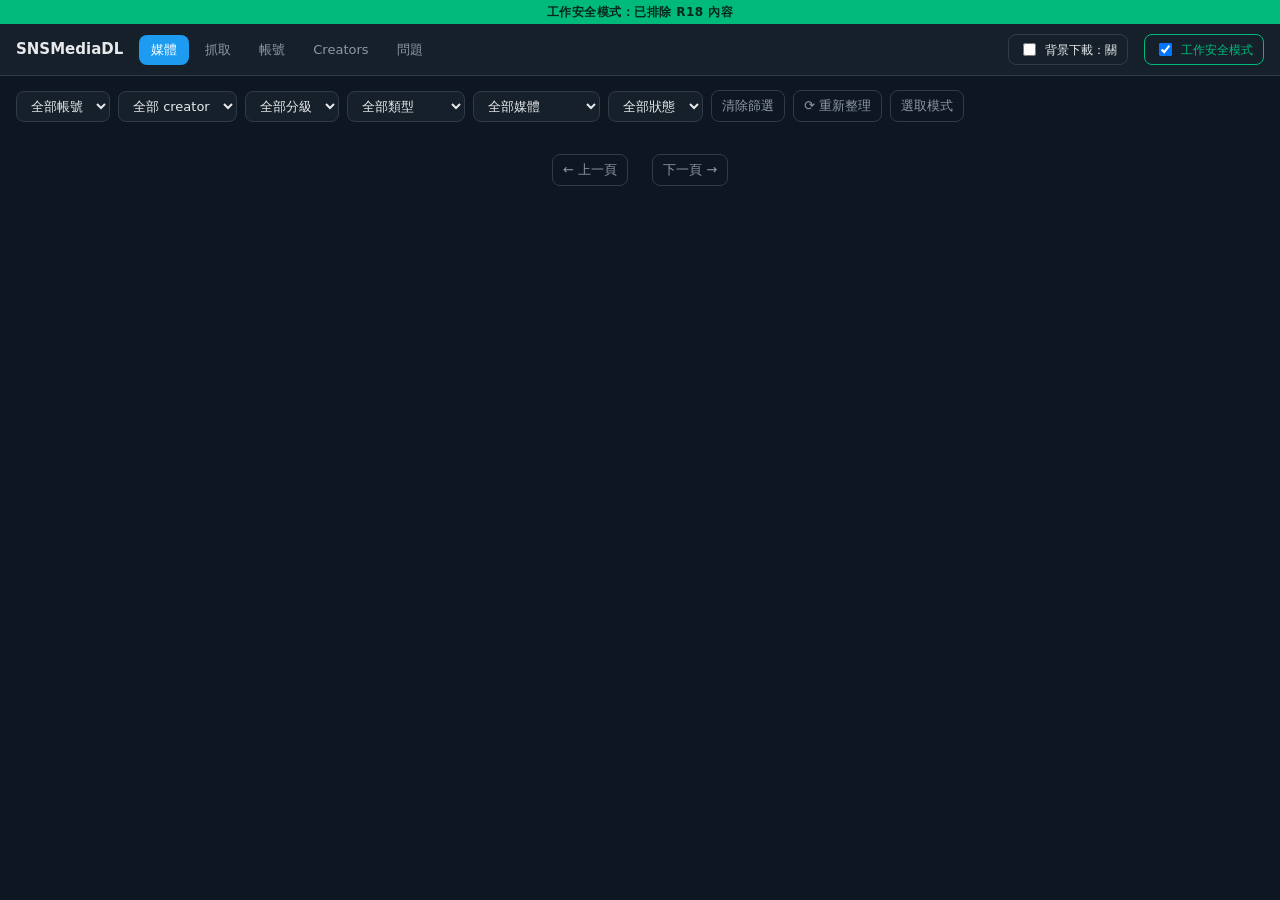
==== snsmediadl/web/index.html @ 061eca90 "initial commit: X / Misskey / Mastodon / pixiv 媒體下載工具 Chrome extension 攔截 x.com 自身的 GraphQL 回應做採集，ba" ====
<!doctype html>
<html lang="zh-Hant">
<head>
  <meta charset="utf-8">
  <meta name="viewport" content="width=device-width, initial-scale=1">
  <title>SNSMediaDL</title>
  <link rel="stylesheet" href="app.css">
</head>
<body>

<div id="safeBanner" class="safe-banner">工作安全模式：已排除 R18 內容</div>

<header>
  <div class="brand">SNSMediaDL</div>

  <nav class="tabs">
    <button class="tab active" data-view="media">媒體</button>
    <button class="tab" data-view="fetch">抓取 <span id="fetchBadge" class="badge hidden">0</span></button>
    <button class="tab" data-view="accounts">帳號</button>
    <button class="tab" data-view="creators">Creators</button>
    <button class="tab" data-view="problems">問題 <span id="errBadge" class="badge hidden">0</span></button>
  </nav>

  <div class="queue" id="queue" title="佇列狀態"></div>

  <label class="dl-toggle" id="dlToggleWrap"
         title="背景自動下載：每 5 秒自己撿 pending 的媒體來抓。&#10;extension 的「送出並下載」是明確觸發（/api/queue/run），不受這個開關影響。">
    <input type="checkbox" id="autoDownload">
    <span id="dlLabel">背景下載：關</span>
  </label>

  <label class="safe-toggle">
    <input type="checkbox" id="safeMode" checked>
    <span>工作安全模式</span>
  </label>
</header>

<!-- ── 媒體 ── -->
<section id="view-media" class="view">
  <div class="filters">
    <select id="fAccount"><option value="">全部帳號</option></select>
    <select id="fCreator"><option value="">全部 creator</option></select>
    <select id="fRating">
      <option value="">全部分級</option>
      <option value="sfw">sfw</option>
      <option value="r18">r18</option>
    </select>
    <select id="fContent">
      <option value="">全部類型</option>
      <option value="illust">illust</option>
      <option value="irl">irl</option>
      <option value="mod">mod</option>
      <option value="ai">ai</option>
      <option value="3d">3d</option>
      <option value="photograph">photograph</option>
      <option value="other">other</option>
    </select>
    <select id="fKind">
      <option value="">全部媒體</option>
      <option value="photo">photo</option>
      <option value="video">video</option>
      <option value="animated_gif">animated_gif</option>
    </select>
    <select id="fStatus">
      <option value="">全部狀態</option>
      <option value="done">done</option>
      <option value="pending">pending</option>
      <option value="failed">failed</option>
    </select>
    <button id="fReset" class="ghost">清除篩選</button>
    <button id="refresh" class="ghost" title="重新載入目前檢視（保留篩選與頁碼）">⟳ 重新整理</button>
    <button id="selectMode" class="ghost">選取模式</button>
    <span class="spacer"></span>
    <span id="mediaCount" class="muted"></span>
  </div>

  <div id="selBar" class="sel-bar hidden">
    <span id="selInfo">已選 0 個媒體</span>
    <button id="selAll" class="ghost">全選本頁</button>
    <button id="selNone" class="ghost">清除選取</button>
    <span class="spacer"></span>
    <select id="bulkRating">
      <option value="">分級…</option>
      <option value="sfw">sfw</option>
      <option value="r18">r18</option>
      <option value="__clear__">（清除）</option>
    </select>
    <select id="bulkContent">
      <option value="">類型…</option>
      <option value="illust">illust</option>
      <option value="irl">irl</option>
      <option value="mod">mod</option>
      <option value="ai">ai</option>
      <option value="3d">3d</option>
      <option value="photograph">photograph</option>
      <option value="other">other</option>
      <option value="__clear__">（清除）</option>
    </select>
    <button id="bulkApply">套用</button>
    <span id="bulkConfirm" class="confirm hidden">
      <b id="bulkConfirmText"></b>
      <button id="bulkYes">確定</button>
      <button id="bulkNo" class="ghost">取消</button>
    </span>
    <span id="bulkMsg" class="muted"></span>
  </div>

  <div id="grid" class="grid"></div>

  <div class="pager">
    <button id="prevPage" class="ghost">← 上一頁</button>
    <span id="pageInfo" class="muted"></span>
    <button id="nextPage" class="ghost">下一頁 →</button>
  </div>
</section>

<!-- ── 帳號 ── -->
<!-- ── 抓取 ── -->
<section id="view-fetch" class="view hidden">
  <div class="fetch-grid">
    <div class="fetch-box">
      <h2>貼網址批次抓</h2>
      <p class="hint">
        一行一個帳號網址（misskey.io / baraag.net / pixiv）。空白行與 <code>#</code> 開頭會略過。<br>
        其他 Fediverse 站台可用 <code>misskey|https://站台/@someone</code> 指定平台。<br>
        <b>X 不能由 backend 抓</b>（公開 API 已關），那要用 Chrome extension。
      </p>
      <textarea id="fetchUrls" rows="8" spellcheck="false"
        placeholder="https://misskey.io/@someone&#10;https://baraag.net/@artist/media&#10;https://www.pixiv.net/users/12345"></textarea>
      <div class="filters">
        <button id="parseUrls">解析</button>
        <button id="submitUrls" class="primary" disabled>送出</button>
        <span class="spacer"></span>
        <label class="chk"><input type="checkbox" id="fetchDownload" checked> 抓完就下載</label>
        <label class="chk" title="不因碰到已抓過的貼文就停。用於補抓中間漏掉的">
          <input type="checkbox" id="fetchFull"> 完整重掃
        </label>
      </div>
      <div id="parseResult" class="parse-result"></div>
    </div>

    <div class="fetch-box">
      <h2>一鍵更新</h2>
      <p class="hint">
        把資料庫裡<b>追蹤中</b>的帳號各跑一次增量 —— 只抓還沒抓過的。
        已經跟上的帳號通常只發 1 個請求。
      </p>
      <div class="filters">
        <button id="refreshAll" class="primary">一鍵更新</button>
        <label class="chk" title="pixiv 節流很慢（1.8 秒一個請求、併發 1），一個帳號可能跑很久">
          <input type="checkbox" id="includePixiv"> 包含 pixiv
        </label>
      </div>
      <div id="refreshResult" class="parse-result"></div>
    </div>
  </div>

  <h2>抓取佇列</h2>
  <div class="filters">
    <span id="fetchQueueSummary" class="muted">—</span>
    <span class="spacer"></span>
    <button id="clearFetchQueue" class="ghost">清空未開始的</button>
    <button id="clearRateLimit" class="ghost hidden">解除限速標記</button>
  </div>
  <p class="hint">佇列只在記憶體裡 —— backend 重啟就沒了。重跑的成本很低（增量），需要時再貼一次即可。</p>
  <div id="fetchQueue" class="fetch-jobs"></div>
</section>

<section id="view-accounts" class="view hidden">
  <p class="hint">設定帳號預設分級後，<b>只影響之後 ingest 的新貼文</b>，不會回溯既有貼文。要回溯請按「重標」。</p>
  <div id="accountList" class="cards"></div>
</section>

<!-- ── Creators ── -->
<section id="view-creators" class="view hidden">
  <div class="filters">
    <input id="newCreator" placeholder="新 creator 名稱">
    <button id="addCreator">建立</button>
    <span class="spacer"></span>
    <span class="muted">同一位作者的跨平台帳號與小帳都掛在同一個 creator 底下</span>
  </div>
  <div id="creatorList" class="cards"></div>
</section>

<!-- ── 問題 ── -->
<section id="view-problems" class="view hidden">
  <div class="filters">
    <button id="retryAll">重試全部失敗</button>
    <span class="spacer"></span>
    <select id="logLevel">
      <option value="">全部等級</option>
      <option value="ERROR">ERROR</option>
      <option value="WARNING">WARNING</option>
      <option value="INFO">INFO</option>
    </select>
    <button id="refreshLogs" class="ghost">重新整理日誌</button>
  </div>

  <h2>下載失敗</h2>
  <div id="errorList" class="errors"></div>

  <h2>伺服器日誌</h2>
  <pre id="logs" class="logs"></pre>
</section>

<!-- ── 詳情面板 ── -->
<aside id="detail" class="detail hidden">
  <button id="closeDetail" class="close">×</button>
  <div id="detailBody"></div>
</aside>

<script src="app.js"></script>
</body>
</html>
---- snsmediadl/web/app.css ----
:root {
  --bg: #0e1621;
  --panel: #15202b;
  --line: #2f3b47;
  --text: #e7e9ea;
  --muted: #8b98a5;
  --accent: #1d9bf0;
  --ok: #00ba7c;
  --warn: #ff7a00;
  --err: #f4212e;
}

* { box-sizing: border-box; }

body {
  margin: 0;
  background: var(--bg);
  color: var(--text);
  font: 14px/1.5 system-ui, "Noto Sans TC", sans-serif;
}

/* ── 工作安全模式色帶 ──
   不能只靠一個容易被忘記的 checkbox：誤以為在安全模式而其實不是，
   代價不對稱。開啟時整個頁面頂端都要看得見。 */
.safe-banner {
  display: none;
  background: var(--ok);
  color: #06281c;
  text-align: center;
  font-weight: 700;
  font-size: 12px;
  padding: 3px;
  letter-spacing: .04em;
}
body.safe .safe-banner { display: block; }

header {
  display: flex;
  align-items: center;
  gap: 16px;
  padding: 10px 16px;
  background: var(--panel);
  border-bottom: 1px solid var(--line);
  position: sticky;
  top: 0;
  z-index: 20;
  flex-wrap: wrap;
}

.brand { font-weight: 700; font-size: 15px; }

.tabs { display: flex; gap: 4px; }
.tab {
  background: none; border: 0; color: var(--muted);
  padding: 6px 12px; border-radius: 8px; cursor: pointer; font-size: 13px;
}
.tab:hover { background: #1c2b38; color: var(--text); }
.tab.active { background: var(--accent); color: #fff; }

.badge {
  display: inline-block; min-width: 18px; padding: 0 5px;
  border-radius: 9px; background: var(--err); color: #fff;
  font-size: 11px; font-weight: 700; text-align: center;
}
.hidden { display: none !important; }

.queue { display: flex; gap: 6px; margin-left: auto; flex-wrap: wrap; }
.pill {
  font-size: 11px; padding: 2px 8px; border-radius: 10px;
  background: #1c2b38; color: var(--muted); font-variant-numeric: tabular-nums;
}
.pill.done { color: var(--ok); }
.pill.pending { color: var(--accent); }
.pill.failed { background: var(--err); color: #fff; font-weight: 700; }

.safe-toggle, .dl-toggle {
  display: flex; align-items: center; gap: 6px;
  font-size: 12px; cursor: pointer; user-select: none;
  padding: 5px 10px; border: 1px solid var(--line); border-radius: 8px;
}
body.safe .safe-toggle { border-color: var(--ok); color: var(--ok); }

/* 背景下載會自己對外發請求 —— 開著的時候要一眼看得出來 */
.dl-toggle.on { border-color: var(--warn); color: var(--warn); }

/* ── 選取模式 ── */
.sel-bar {
  display: flex; gap: 8px; align-items: center; flex-wrap: wrap;
  background: #1c2b38; border: 1px solid var(--accent);
  border-radius: 8px; padding: 8px 12px; margin-bottom: 12px;
}
.cell .pick {
  position: absolute; top: 6px; right: 6px; width: 20px; height: 20px;
  border-radius: 4px; border: 2px solid #fff; background: rgba(0,0,0,.5);
  display: none; align-items: center; justify-content: center;
  font-size: 13px; color: #fff; font-weight: 700;
}
body.selecting .cell .pick { display: flex; }
body.selecting .cell { cursor: copy; }
.cell.picked { outline: 3px solid var(--accent); outline-offset: -3px; }
.cell.picked .pick { background: var(--accent); border-color: var(--accent); }

/* 行內確認。不用 confirm() —— 那會擋住整個分頁，而且長得很醜 */
.confirm { display: flex; gap: 6px; align-items: center; font-size: 12px; }
.confirm b { color: var(--warn); }
#bulkMsg.ok { color: var(--ok); }
#bulkMsg.err { color: var(--err); }
.card-msg { font-size: 11px; margin-left: 4px; }
.card-msg.ok { color: var(--ok); }
.card-msg.err { color: var(--err); }

.view { padding: 14px 16px 40px; }

.filters {
  display: flex; gap: 8px; align-items: center;
  flex-wrap: wrap; margin-bottom: 14px;
}
.spacer { flex: 1; }

select, input, button {
  background: var(--panel); color: var(--text);
  border: 1px solid var(--line); border-radius: 8px;
  padding: 6px 10px; font-size: 13px; font-family: inherit;
}
button { cursor: pointer; background: var(--accent); border-color: var(--accent); color: #fff; }
button:hover { filter: brightness(1.1); }
button.ghost { background: none; color: var(--muted); border-color: var(--line); }
button.ghost:hover { color: var(--text); }
/* 破壞性操作要看起來就不一樣，不要跟「重標既有」長得一模一樣 */
button.danger { color: #d9534f; border-color: #d9534f; }
button.danger:hover { background: #d9534f; color: #fff; }
button.danger { background: var(--err); border-color: var(--err); }

.muted { color: var(--muted); font-size: 12px; }
.hint {
  background: #1c2b38; border-left: 3px solid var(--accent);
  padding: 8px 12px; border-radius: 0 8px 8px 0;
  font-size: 12px; color: var(--muted); margin: 0 0 14px;
}

/* ── 媒體格線 ── */
.grid {
  display: grid;
  grid-template-columns: repeat(auto-fill, minmax(160px, 1fr));
  gap: 8px;
}
.cell {
  position: relative; aspect-ratio: 1;
  background: var(--panel); border-radius: 8px; overflow: hidden;
  cursor: pointer; border: 1px solid var(--line);
}
.cell:hover { border-color: var(--accent); }
.cell img, .cell video { width: 100%; height: 100%; object-fit: cover; display: block; }
.cell .tag {
  position: absolute; top: 4px; left: 4px;
  font-size: 10px; padding: 1px 6px; border-radius: 6px;
  background: rgba(0,0,0,.72); color: #fff;
}
.cell .tag.r18 { background: var(--err); }
.cell .kind {
  position: absolute; bottom: 4px; right: 4px;
  font-size: 10px; padding: 1px 6px; border-radius: 6px;
  background: rgba(0,0,0,.72); color: #fff;
}
.cell .missing {
  display: flex; align-items: center; justify-content: center;
  width: 100%; height: 100%; color: var(--err); font-size: 12px; text-align: center;
}
.cell.st-pending { opacity: .55; }
.cell.st-failed { border-color: var(--err); }

.pager { display: flex; gap: 12px; align-items: center; justify-content: center; margin-top: 18px; }

/* ── 卡片（帳號 / creator）── */
.cards { display: grid; grid-template-columns: repeat(auto-fill, minmax(320px, 1fr)); gap: 10px; }
.card {
  background: var(--panel); border: 1px solid var(--line);
  border-radius: 10px; padding: 12px;
}
.card h3 { margin: 0 0 4px; font-size: 14px; }
.card .row { display: flex; gap: 6px; align-items: center; flex-wrap: wrap; margin-top: 8px; }
.card select, .card input { padding: 4px 8px; font-size: 12px; }
.card button { padding: 4px 10px; font-size: 12px; }

/* ── 問題 ── */
h2 { font-size: 14px; margin: 22px 0 10px; color: var(--muted); font-weight: 600; }
.errors { display: flex; flex-direction: column; gap: 8px; }
.err-row {
  background: var(--panel); border: 1px solid var(--err);
  border-radius: 8px; padding: 10px 12px;
  display: flex; gap: 12px; align-items: center; flex-wrap: wrap;
}
.err-row .msg { color: var(--err); font-family: ui-monospace, monospace; font-size: 12px; }
.logs {
  background: #08101a; border: 1px solid var(--line); border-radius: 8px;
  padding: 12px; max-height: 380px; overflow: auto;
  font: 11px/1.6 ui-monospace, monospace; color: var(--muted);
  white-space: pre-wrap; word-break: break-all; margin: 0;
}
.logs .ERROR { color: var(--err); }
.logs .WARNING { color: var(--warn); }

/* ── 詳情面板 ── */
.detail {
  position: fixed; top: 0; right: 0; bottom: 0; width: min(440px, 94vw);
  background: var(--panel); border-left: 1px solid var(--line);
  padding: 44px 16px 20px; overflow-y: auto; z-index: 30;
  box-shadow: -8px 0 24px rgba(0,0,0,.4);
}
.detail .close {
  position: absolute; top: 8px; right: 10px;
  background: none; border: 0; color: var(--muted); font-size: 22px; padding: 4px 10px;
}
.detail img, .detail video { width: 100%; border-radius: 8px; background: #000; }
.detail dl { display: grid; grid-template-columns: 92px 1fr; gap: 4px 10px; margin: 14px 0; font-size: 12px; }
.detail dt { color: var(--muted); }
.detail dd { margin: 0; word-break: break-all; }
.detail a { color: var(--accent); }
.src-note { font-size: 11px; color: var(--muted); margin-top: 4px; }
.detail .row { display: flex; gap: 6px; align-items: center; }
.saved { font-size: 11px; color: var(--muted); min-width: 84px; }
.saved.ok { color: var(--ok); }
.saved.err { color: var(--err); }

/* ── 批次抓取 ── */
.fetch-grid {
  display: grid; grid-template-columns: 2fr 1fr; gap: 16px; margin-bottom: 20px;
}
@media (max-width: 900px) { .fetch-grid { grid-template-columns: 1fr; } }

.fetch-box {
  background: var(--panel); border: 1px solid var(--line);
  border-radius: 10px; padding: 14px;
}
.fetch-box h2 { margin: 0 0 8px; font-size: 15px; }
.fetch-box textarea {
  width: 100%; background: var(--bg); color: var(--text);
  border: 1px solid var(--line); border-radius: 8px; padding: 8px 10px;
  font: 13px/1.6 ui-monospace, "Cascadia Code", monospace; resize: vertical;
}
.fetch-box code {
  background: var(--bg); padding: 1px 4px; border-radius: 4px;
  font-family: ui-monospace, monospace;
}

label.chk {
  display: inline-flex; align-items: center; gap: 5px;
  font-size: 12px; color: var(--muted); cursor: pointer;
}
label.chk input { width: auto; }

button.primary:disabled { opacity: .4; cursor: default; filter: none; }

.parse-result { margin-top: 10px; }
.good { color: var(--ok); font-size: 12px; }
.bad { color: var(--err); font-size: 12px; }

.parse-table { width: 100%; border-collapse: collapse; margin-top: 6px; font-size: 12px; }
.parse-table td { padding: 4px 6px; border-top: 1px solid var(--line); vertical-align: top; }
.parse-table td:first-child {
  font-family: ui-monospace, monospace; color: var(--muted);
  max-width: 320px; overflow-wrap: anywhere;
}
.parse-table tr.bad td { color: var(--err); }
.parse-table tr.muted td { color: var(--muted); }

.fetch-jobs { display: flex; flex-direction: column; gap: 4px; }
.job {
  display: flex; gap: 12px; align-items: baseline;
  padding: 6px 10px; border-radius: 8px; background: var(--panel);
  border-left: 3px solid var(--line); font-size: 13px;
}
.job b { min-width: 220px; }
.job span { font-size: 12px; color: var(--muted); }
.job.done { border-left-color: var(--ok); }
.job.failed { border-left-color: var(--err); }
.job.skipped { border-left-color: var(--warn); }
/* 正在跑的那一筆要一眼看得出來 —— 序列佇列一次只會有一筆 */
.job.running { border-left-color: var(--accent); background: #1c2b38; }
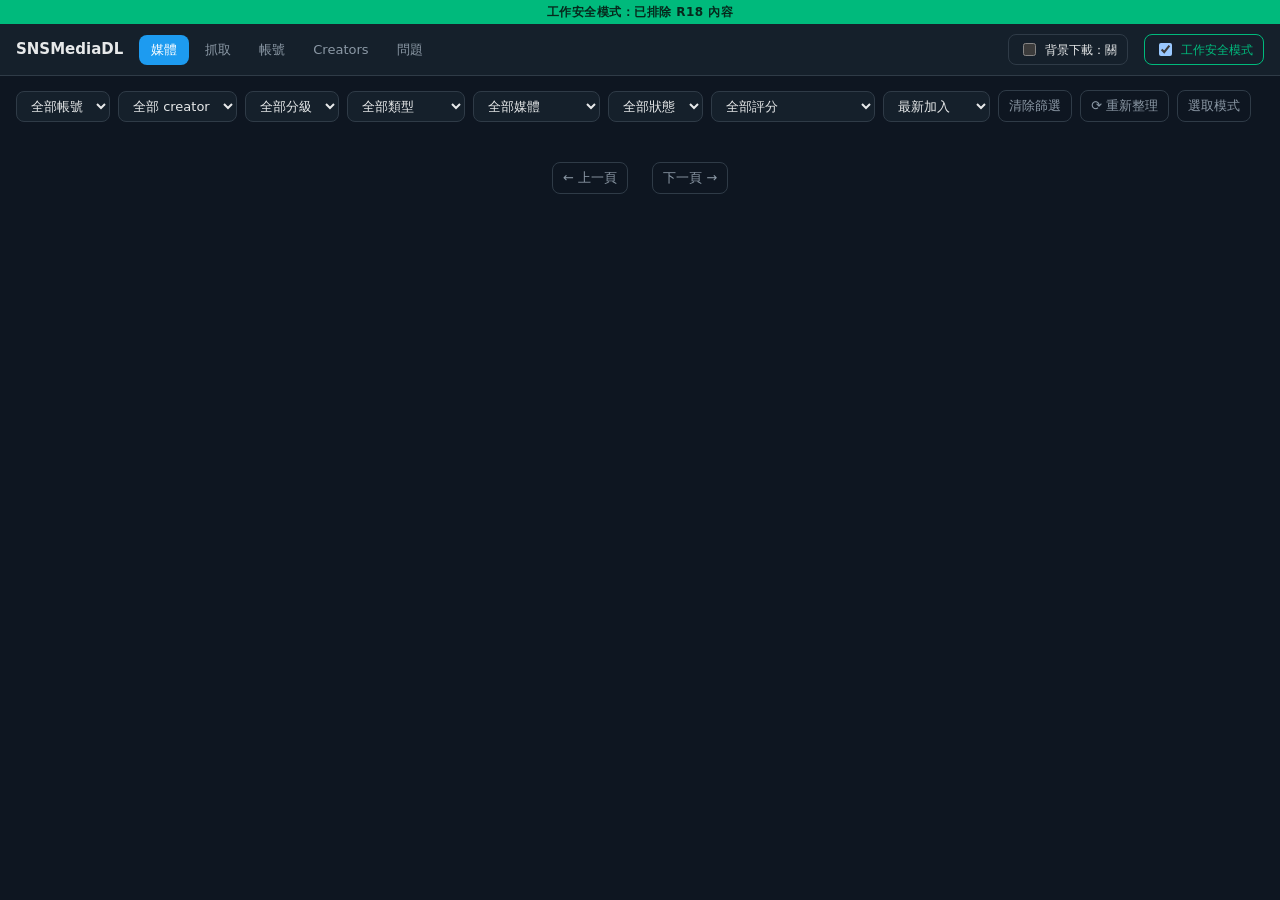
==== commit 5a847428: "feat: 五星評分與我的最愛，帳號可搜尋與排序 媒體與帳號都能打 1–5 星，帳號可標記我的最愛。帳號頁加搜尋框與九種排序。  - media.stars / accounts.stars：NULL" ====
--- a/snsmediadl/web/index.html
+++ b/snsmediadl/web/index.html
@@ -3,6 +3,18 @@
 <head>
   <meta charset="utf-8">
   <meta name="viewport" content="width=device-width, initial-scale=1">
+  <!-- 本頁的配色**本來就是深色**，不需要任何人再幫忙轉換一次。
+
+       darkreader-lock 是 Dark Reader 擴充功能的正式退出宣告。沒有它的話，
+       Dark Reader 會在已經是深色的頁面上再跑一輪反轉，實測結果是整份色票
+       被壓成兩色：--accent (#1d9bf0)、body 背景 (#0e1621)、卡片背景
+       (#15202b) 全部變成同一個 rgb(35,35,34)，金色星星、粉紅愛心、藍色
+       強調則全部變成同一種白灰 —— 也就是說任何「用顏色區分狀態」的設計
+       都會失效。
+
+       color-scheme 則是給瀏覽器本身看的，讓捲軸與原生表單控制項跟著深色。 -->
+  <meta name="darkreader-lock">
+  <meta name="color-scheme" content="dark">
   <title>SNSMediaDL</title>
   <link rel="stylesheet" href="app.css">
 </head>
@@ -66,6 +78,19 @@
       <option value="done">done</option>
       <option value="pending">pending</option>
       <option value="failed">failed</option>
+    </select>
+    <select id="fMinStars" title="五星評分，與 sfw/r18 分級無關">
+      <option value="">全部評分</option>
+      <option value="5">★★★★★</option>
+      <option value="4">★★★★ 以上</option>
+      <option value="3">★★★ 以上</option>
+      <option value="2">★★ 以上</option>
+      <option value="1">★ 以上（= 已評分）</option>
+    </select>
+    <select id="fSort" title="排序">
+      <option value="newest">最新加入</option>
+      <option value="oldest">最早加入</option>
+      <option value="stars">評分高到低</option>
     </select>
     <button id="fReset" class="ghost">清除篩選</button>
     <button id="refresh" class="ghost" title="重新載入目前檢視（保留篩選與頁碼）">⟳ 重新整理</button>
@@ -95,6 +120,15 @@
       <option value="photograph">photograph</option>
       <option value="other">other</option>
       <option value="__clear__">（清除）</option>
+    </select>
+    <select id="bulkStars" title="五星評分掛在媒體上，選幾個就改幾個（不像分級會影響整則貼文）">
+      <option value="">評分…</option>
+      <option value="5">★★★★★</option>
+      <option value="4">★★★★</option>
+      <option value="3">★★★</option>
+      <option value="2">★★</option>
+      <option value="1">★</option>
+      <option value="__clear__">（清除評分）</option>
     </select>
     <button id="bulkApply">套用</button>
     <span id="bulkConfirm" class="confirm hidden">
@@ -167,7 +201,36 @@
 </section>
 
 <section id="view-accounts" class="view hidden">
-  <p class="hint">設定帳號預設分級後，<b>只影響之後 ingest 的新貼文</b>，不會回溯既有貼文。要回溯請按「重標」。</p>
+  <div class="filters">
+    <input id="aSearch" type="search" placeholder="搜尋帳號名稱或 ID…" spellcheck="false">
+    <select id="aSort" title="排序方式">
+      <option value="favorite">我的最愛 → 評分</option>
+      <option value="stars">評分高到低</option>
+      <option value="name">名稱</option>
+      <option value="last_post">最後發文</option>
+      <option value="last_ingest">最後採集</option>
+      <option value="media">媒體數</option>
+      <option value="posts">貼文數</option>
+      <option value="created">建檔時間</option>
+      <option value="id">加入順序</option>
+    </select>
+    <label class="chk"><input type="checkbox" id="aFavOnly"> 只看 ♥</label>
+    <select id="aMinStars">
+      <option value="">全部評分</option>
+      <option value="5">★★★★★</option>
+      <option value="4">★★★★ 以上</option>
+      <option value="3">★★★ 以上</option>
+      <option value="2">★★ 以上</option>
+      <option value="1">★ 以上（= 已評分）</option>
+    </select>
+    <span class="spacer"></span>
+    <span id="accountCount" class="muted"></span>
+  </div>
+  <p class="hint">
+    ♥ 與 ★ 點了<b>立即生效</b>，不用按存檔。<br>
+    設定帳號預設分級後，<b>只影響之後 ingest 的新貼文</b>，不會回溯既有貼文。要回溯請按「重標」。<br>
+    「最後發文」是作者最新一則貼文的時間，「最後採集」是我最近一次抓到東西的時間 —— 兩者常常不同。
+  </p>
   <div id="accountList" class="cards"></div>
 </section>
 
--- a/snsmediadl/web/app.css
+++ b/snsmediadl/web/app.css
@@ -8,6 +8,10 @@
   --ok: #00ba7c;
   --warn: #ff7a00;
   --err: #f4212e;
+  --star: #f7b500;        /* 已評分 */
+  --star-off: #6b7783;    /* 未評分。要看得見 —— 它是按鈕，不是裝飾 */
+  --star-dim: #b8891a;    /* hover 預覽 */
+  --fav: #f91880;
 }
 
 * { box-sizing: border-box; }
@@ -169,7 +173,48 @@
 .cell.st-pending { opacity: .55; }
 .cell.st-failed { border-color: var(--err); }
 
+/* 只在有評分時才會出現在 DOM 裡。放右上角，避開左上的分級 tag
+   與右下的 kind 標籤。 */
+.cell .star-badge {
+  position: absolute; top: 4px; right: 4px;
+  font-size: 10px; padding: 1px 5px; border-radius: 6px;
+  background: rgba(0,0,0,.72); color: var(--star);
+  letter-spacing: -1px;
+}
+
 .pager { display: flex; gap: 12px; align-items: center; justify-content: center; margin-top: 18px; }
+
+/* ── 五星評分與我的最愛 ──
+   ⚠️ 這是「評分」（stars），與 sfw/r18 分級（rating）是兩件事。 */
+.stars { display: inline-flex; gap: 1px; white-space: nowrap; }
+.stars .star {
+  background: none; border: 0; padding: 0 1px; margin: 0;
+  font-size: 18px; line-height: 1;
+  /* ⚠️ 未點亮**不能**設成接近背景色。第一版用了 --line（#2f3b47）對上
+     卡片的 #15202b，結果是：新資料庫裡每個帳號都未評分 = 整排星星隱形,
+     使用者根本找不到可以評分的地方。看不見的控制項等於不存在。 */
+  color: var(--star-off);
+  cursor: pointer;
+}
+.stars .star:hover { color: var(--star-dim); }
+.stars .star.on { color: var(--star); }
+/* 滑過時預覽「點下去會變幾星」：先讓整排變暗金色，再把游標右邊的
+   後續兄弟節點壓回去 —— 剩下亮著的就是游標那顆與它左邊的。純 CSS，
+   不必為了 hover 效果寫 JS。 */
+.stars:hover .star { color: var(--star-dim); }
+.stars .star:hover ~ .star { color: var(--star-off); }
+
+.fav {
+  background: none; border: 0; padding: 0 2px; margin: 0;
+  font-size: 19px; line-height: 1; color: var(--muted); cursor: pointer;
+}
+.fav:hover { color: var(--fav); }
+.fav.on { color: var(--fav); }
+
+.card-head { display: flex; align-items: center; gap: 6px; }
+.card-head h3 { margin: 0; flex: 1; min-width: 0; overflow: hidden; text-overflow: ellipsis; }
+.muted.small { font-size: 11px; margin-top: 3px; }
+#aSearch { min-width: 200px; }
 
 /* ── 卡片（帳號 / creator）── */
 .cards { display: grid; grid-template-columns: repeat(auto-fill, minmax(320px, 1fr)); gap: 10px; }
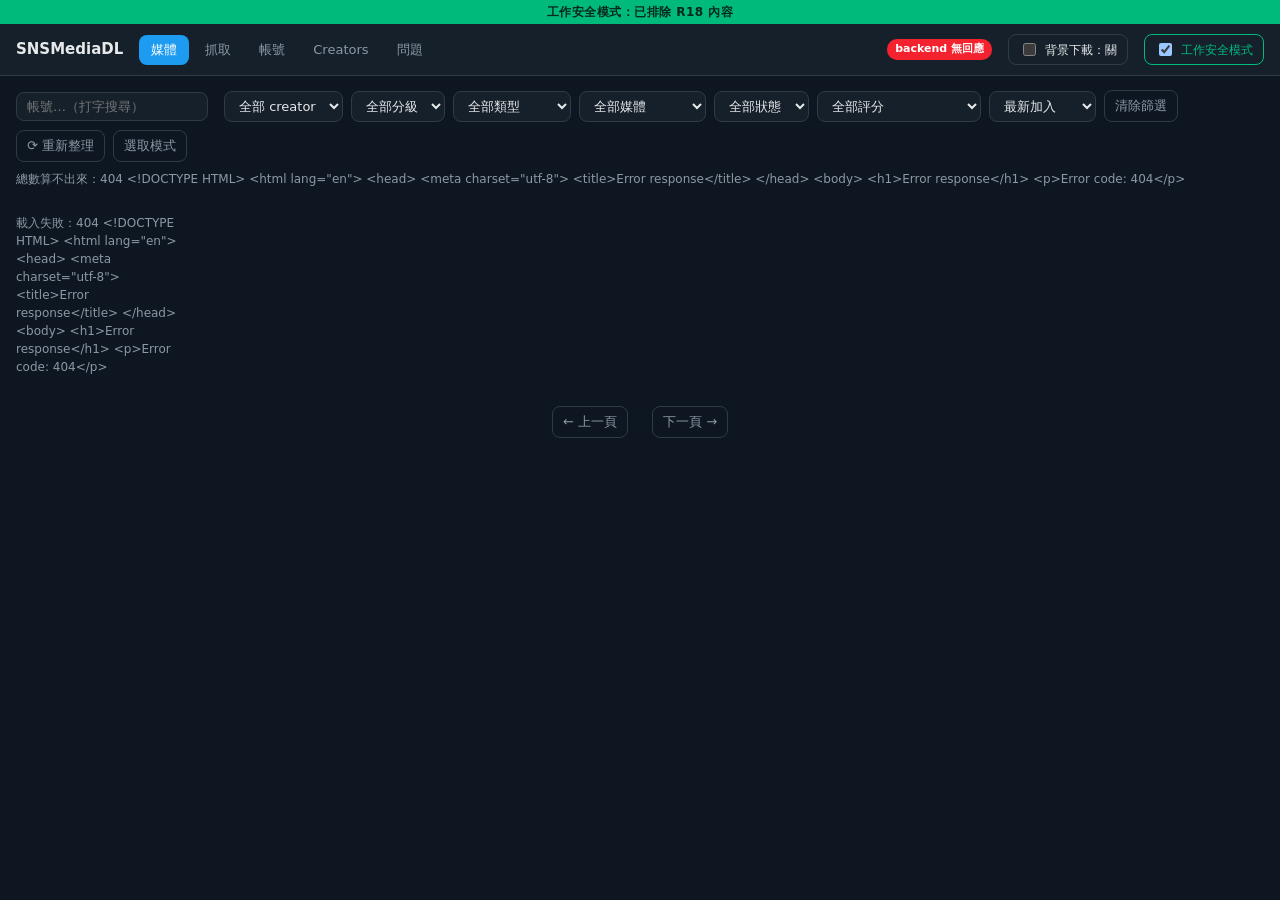
==== commit 9957550b: "feat: GUI 效能重寫、擷取追蹤、縮圖快取 這一輪公開三件事。  **擷取追蹤。** accounts 記下最後一次擷取的時間、結果與新增筆數。 記的是**嘗試**不是成功 —— 記成功時間的話" ====
--- a/snsmediadl/web/index.html
+++ b/snsmediadl/web/index.html
@@ -50,7 +50,12 @@
 <!-- ── 媒體 ── -->
 <section id="view-media" class="view">
   <div class="filters">
-    <select id="fAccount"><option value="">全部帳號</option></select>
+    <!-- 可搜尋而不是 4,653 個 <option>：那種下拉沒有搜尋，只能滾，等於找不到。
+         用原生 datalist —— 鍵盤操作與無障礙由瀏覽器處理，自製只會更差。 -->
+    <input id="fAccountInput" list="fAccountList" type="search"
+           placeholder="帳號…（打字搜尋）" spellcheck="false" autocomplete="off">
+    <datalist id="fAccountList"></datalist>
+    <span id="fAccountHint" class="muted err"></span>
     <select id="fCreator"><option value="">全部 creator</option></select>
     <select id="fRating">
       <option value="">全部分級</option>
@@ -98,6 +103,11 @@
     <span class="spacer"></span>
     <span id="mediaCount" class="muted"></span>
   </div>
+
+  <!-- 從帳號／creator 跳過來時顯示。光把下拉的值改掉不算數 ——
+       畫面整個換掉之後，使用者要一眼看出「現在只看得到這一個帳號」，
+       否則會以為媒體庫變小了。 -->
+  <div id="jumpChip" class="jump-chip hidden"></div>
 
   <div id="selBar" class="sel-bar hidden">
     <span id="selInfo">已選 0 個媒體</span>
@@ -209,12 +219,24 @@
       <option value="name">名稱</option>
       <option value="last_post">最後發文</option>
       <option value="last_ingest">最後採集</option>
+      <option value="last_fetch">最久沒檢查</option>
       <option value="media">媒體數</option>
       <option value="posts">貼文數</option>
       <option value="created">建檔時間</option>
       <option value="id">加入順序</option>
     </select>
     <label class="chk"><input type="checkbox" id="aFavOnly"> 只看 ♥</label>
+    <select id="aFetchStatus" title="最後一次擷取的結果">
+      <option value="">全部擷取狀態</option>
+      <option value="__bad__">只看抓取有問題的</option>
+      <option value="ok">ok（有新的）</option>
+      <option value="no_new">no_new（沒有新的）</option>
+      <option value="not_found">not_found（可能改名）</option>
+      <option value="rate_limited">rate_limited（被限速）</option>
+      <option value="auth_required">auth_required（憑證）</option>
+      <option value="failed">failed</option>
+      <option value="skipped">skipped</option>
+    </select>
     <select id="aMinStars">
       <option value="">全部評分</option>
       <option value="5">★★★★★</option>
@@ -223,15 +245,40 @@
       <option value="2">★★ 以上</option>
       <option value="1">★ 以上（= 已評分）</option>
     </select>
+    <!-- 「（未設定）」放在值清單的最前面：正式庫 4,653 個帳號全部沒設過預設值，
+         「哪些我還沒標」才是主要用例，不是邊緣情況。 -->
+    <select id="aDefaultRating" title="帳號預設分級。會繼承給之後 ingest 的新貼文">
+      <option value="">預設分級：全部</option>
+      <option value="__unset__">（未設定）</option>
+      <option value="sfw">sfw</option>
+      <option value="r18">r18</option>
+    </select>
+    <select id="aDefaultContent" title="帳號預設類型。會繼承給之後 ingest 的新貼文">
+      <option value="">預設類型：全部</option>
+      <option value="__unset__">（未設定）</option>
+      <option value="illust">illust</option>
+      <option value="irl">irl</option>
+      <option value="mod">mod</option>
+      <option value="ai">ai</option>
+      <option value="3d">3d</option>
+      <option value="photograph">photograph</option>
+      <option value="other">other</option>
+    </select>
     <span class="spacer"></span>
     <span id="accountCount" class="muted"></span>
   </div>
   <p class="hint">
     ♥ 與 ★ 點了<b>立即生效</b>，不用按存檔。<br>
     設定帳號預設分級後，<b>只影響之後 ingest 的新貼文</b>，不會回溯既有貼文。要回溯請按「重標」。<br>
-    「最後發文」是作者最新一則貼文的時間，「最後採集」是我最近一次抓到東西的時間 —— 兩者常常不同。
+    「最後發文」是作者最新一則貼文的時間，「最後採集」是我最近一次抓到東西的時間，
+    「最後檢查」是我最近一次<b>去問</b>的時間 —— 查了但對方沒發新的，只有「最後檢查」會動。
   </p>
   <div id="accountList" class="cards"></div>
+  <div class="pager">
+    <button id="aPrev" class="ghost">← 上一頁</button>
+    <span id="aPageInfo" class="muted"></span>
+    <button id="aNext" class="ghost">下一頁 →</button>
+  </div>
 </section>
 
 <!-- ── Creators ── -->
--- a/snsmediadl/web/app.css
+++ b/snsmediadl/web/app.css
@@ -104,6 +104,34 @@
 .cell.picked { outline: 3px solid var(--accent); outline-offset: -3px; }
 .cell.picked .pick { background: var(--accent); border-color: var(--accent); }
 
+/* 「只看某個帳號」的可移除標籤。
+   共域（有底板、有邊框）而不是靠鄰近 —— 帳號名可能長到 21 字元含全形，
+   靠間距撐的話會被擠散，而這正是它必須在滿載時仍成立的關係。 */
+.jump-chip { padding: 0 14px 8px; }
+.jump-chip .chip {
+  display: inline-flex; align-items: center; gap: 6px;
+  padding: 4px 6px 4px 10px; border-radius: 999px;
+  background: var(--panel); border: 1px solid var(--accent);
+  font-size: 12px; color: var(--muted);
+}
+.jump-chip .chip b { color: var(--text); }
+.jump-chip .chip button {
+  background: none; border: 0; color: var(--muted); cursor: pointer;
+  font-size: 15px; line-height: 1; padding: 0 4px;
+}
+.jump-chip .chip button:hover { color: var(--err); }
+
+/* 「N 個媒體」是入口不是標籤 —— 要看得出可以點（指意）。
+   disabled 時不只是變灰，還要說得出為什麼（title 寫著「還沒有任何媒體記錄」）。*/
+.linkish {
+  background: none; border: 0; padding: 0; font: inherit;
+  color: var(--accent); cursor: pointer; text-decoration: underline dotted;
+}
+.linkish:hover:not(:disabled) { text-decoration: underline solid; }
+.linkish:disabled {
+  color: var(--muted); cursor: not-allowed; text-decoration: none;
+}
+
 /* 行內確認。不用 confirm() —— 那會擋住整個分頁，而且長得很醜 */
 .confirm { display: flex; gap: 6px; align-items: center; font-size: 12px; }
 .confirm b { color: var(--warn); }
@@ -170,6 +198,23 @@
   display: flex; align-items: center; justify-content: center;
   width: 100%; height: 100%; color: var(--err); font-size: 12px; text-align: center;
 }
+
+/* 影片／動圖的佔位。**刻意不掛 <video>** —— 一頁 60 格就是 60 次跨磁碟
+   開檔讀 moov box，而檔案散在三顆碟上。點開詳情才載入真的播放器。
+
+   不用顏色當唯一載體：▶ 是形狀，灰階列印仍看得出這是可播放的東西。 */
+.cell .placeholder {
+  display: flex; flex-direction: column; gap: 4px;
+  align-items: center; justify-content: center;
+  width: 100%; height: 100%;
+  background: repeating-linear-gradient(
+    45deg, var(--panel), var(--panel) 8px, var(--bg) 8px, var(--bg) 16px);
+}
+.cell .placeholder .play { font-size: 26px; color: var(--text); line-height: 1; }
+.cell .placeholder .sz { font-size: 10px; color: var(--muted); }
+
+/* 縮圖還沒載入時（src 未填）不要顯示破圖圖示 */
+.cell img.thumb:not([src]) { visibility: hidden; }
 .cell.st-pending { opacity: .55; }
 .cell.st-failed { border-color: var(--err); }
 
@@ -211,6 +256,14 @@
 .fav:hover { color: var(--fav); }
 .fav.on { color: var(--fav); }
 
+.fetch-badge {
+  display: inline-block; font-size: 10px; padding: 1px 6px; border-radius: 6px;
+  background: #1c2b38; color: var(--muted); vertical-align: middle;
+}
+/* 需要注意的狀態要看得出來 —— 一個一直抓失敗的帳號，不該跟
+   「查過但沒新東西」的帳號長得一模一樣。 */
+.fetch-badge.bad { background: var(--err); color: #fff; }
+
 .card-head { display: flex; align-items: center; gap: 6px; }
 .card-head h3 { margin: 0; flex: 1; min-width: 0; overflow: hidden; text-overflow: ellipsis; }
 .muted.small { font-size: 11px; margin-top: 3px; }
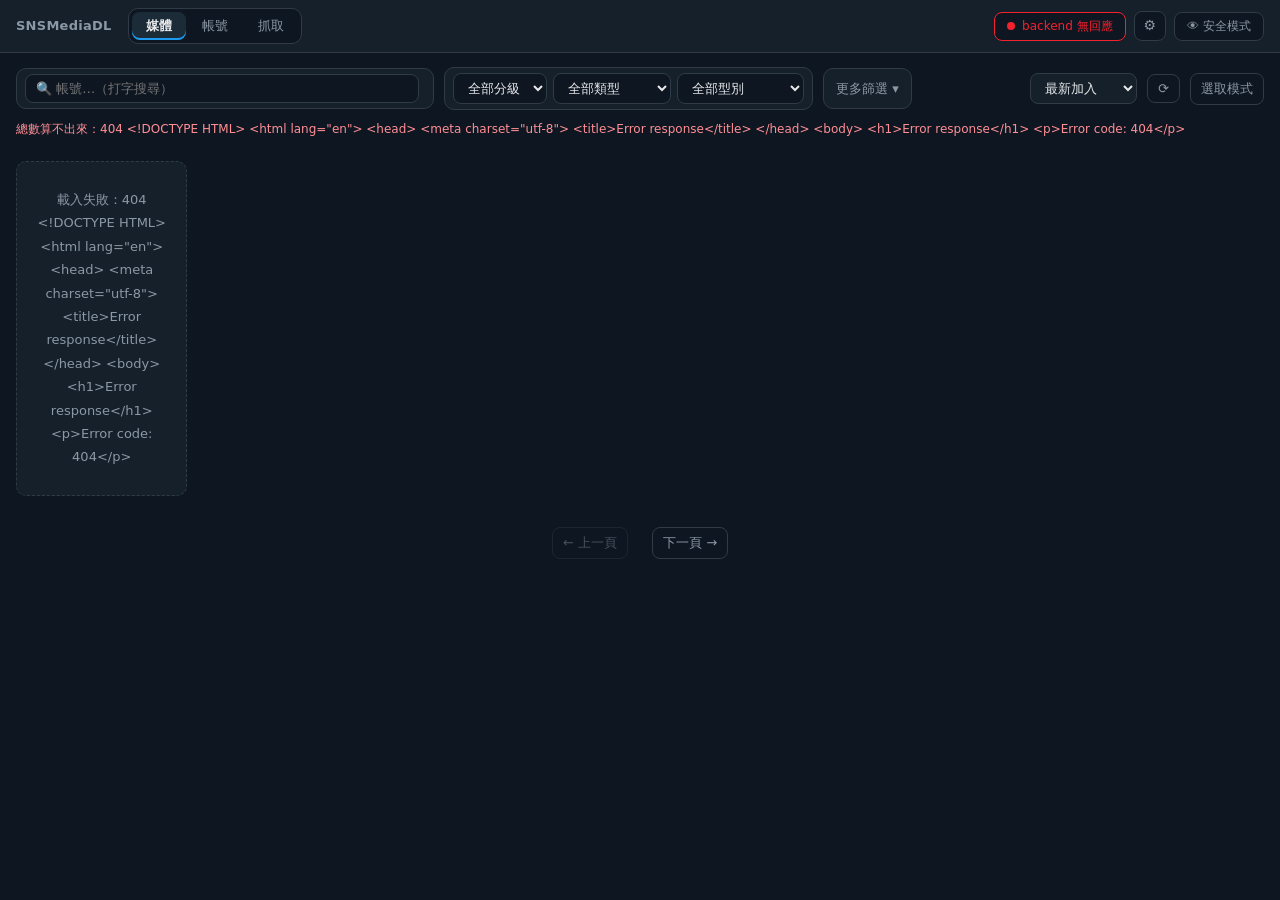
==== commit bf5e3d39: "feat(gui): Web GUI 2.0 —— 導覽重組、自製 tooltip/modal、三個畫面重排 一級導覽從 5 個 tab 收到 3 個（媒體 / 帳號 / 抓取），依實際負載排序而不是" ====
--- a/snsmediadl/web/index.html
+++ b/snsmediadl/web/index.html
@@ -20,50 +20,156 @@
 </head>
 <body>
 
-<div id="safeBanner" class="safe-banner">工作安全模式：已排除 R18 內容</div>
+<!-- ⚠️ 這裡曾經有一條整頁寬的「工作安全模式：已排除 R18 內容」橫幅，2.0 刪掉。
+     三個理由：與 header 的開關重複、
+     它是媒體頁專屬狀態卻掛在每一頁、而且它答不出真正的問題（這一頁被濾掉幾筆）。
+     訊號方向也反了：**開著是預設與受保護的狀態，不需要一直喊；關著才是例外**。
+     所以現在改成安全模式「關閉時」才由 header 的開關本身變成警示樣式。 -->
 
 <header>
   <div class="brand">SNSMediaDL</div>
 
-  <nav class="tabs">
+  <!-- 一級導覽依**實際負載**排序，不依功能清單排序：
+       媒體 2,247,850 筆 / 帳號 4,653 筆 / 抓取歷來執行 0 次。
+       原本的 Creators（0 筆）與「問題」（失敗 0 筆）已降級 ——
+       前者進帳號頁的檢視切換與編輯抽屜，後者進 header 狀態區的 modal。
+       兩者都仍在 3 步內到得了（降級不是刪除，每個被降級的功能都算過步數）。 -->
+  <nav class="tabs" aria-label="主要導覽">
     <button class="tab active" data-view="media">媒體</button>
+    <button class="tab" data-view="accounts">帳號</button>
     <button class="tab" data-view="fetch">抓取 <span id="fetchBadge" class="badge hidden">0</span></button>
-    <button class="tab" data-view="accounts">帳號</button>
-    <button class="tab" data-view="creators">Creators</button>
-    <button class="tab" data-view="problems">問題 <span id="errBadge" class="badge hidden">0</span></button>
   </nav>
 
-  <div class="queue" id="queue" title="佇列狀態"></div>
-
-  <label class="dl-toggle" id="dlToggleWrap"
-         title="背景自動下載：每 5 秒自己撿 pending 的媒體來抓。&#10;extension 的「送出並下載」是明確觸發（/api/queue/run），不受這個開關影響。">
-    <input type="checkbox" id="autoDownload">
-    <span id="dlLabel">背景下載：關</span>
-  </label>
-
-  <label class="safe-toggle">
-    <input type="checkbox" id="safeMode" checked>
-    <span>工作安全模式</span>
-  </label>
+  <div class="header-right">
+    <!-- 背景活動區：三條互不相干的流程各自一行（下載 worker / 抓取佇列 /
+         extension 採集）。閒置時要**明說閒置**，不能整條變空白 —— 空白看起來
+         像壞掉。 -->
+    <button id="activityBtn" class="activity" aria-expanded="false" aria-controls="activityPop">
+      <span class="dot" id="activityDot"></span>
+      <span id="activityLabel">背景活動</span>
+    </button>
+    <button id="settingsBtn" class="icon-btn" data-tip="設定">⚙<span class="sr-only">設定</span></button>
+    <!-- 產品層摩擦，不准精簡掉。aria-pressed 而不是 checkbox：它的兩個狀態
+         在視覺上差很多（關閉時是警示），用按鈕比較好講狀態。 -->
+    <button id="safeBtn" class="safe-toggle" aria-pressed="true"></button>
+
+    <div id="activityPop" class="activity-pop hidden">
+      <div class="flow" id="flowDownload"></div>
+      <div class="flow" id="flowFetch"></div>
+      <div class="flow" id="flowExt"></div>
+      <div class="flow-foot">
+        <span id="flowFailed" class="muted">失敗 —</span>
+        <span class="spacer"></span>
+        <button id="openProblems" class="ghost small">問題與日誌 ▸</button>
+      </div>
+    </div>
+  </div>
 </header>
 
 <!-- ── 媒體 ── -->
 <section id="view-media" class="view">
-  <div class="filters">
-    <!-- 可搜尋而不是 4,653 個 <option>：那種下拉沒有搜尋，只能滾，等於找不到。
-         用原生 datalist —— 鍵盤操作與無障礙由瀏覽器處理，自製只會更差。 -->
-    <input id="fAccountInput" list="fAccountList" type="search"
-           placeholder="帳號…（打字搜尋）" spellcheck="false" autocomplete="off">
-    <datalist id="fAccountList"></datalist>
-    <span id="fAccountHint" class="muted err"></span>
-    <select id="fCreator"><option value="">全部 creator</option></select>
-    <select id="fRating">
-      <option value="">全部分級</option>
+  <div class="filter-bar">
+    <!-- 群 A「找誰的」。可搜尋而不是 4,653 個 <option>：那種下拉沒有搜尋，
+         只能滾，等於找不到。用原生 datalist —— 鍵盤操作與無障礙由瀏覽器處理。 -->
+    <div class="fgroup fgroup-who">
+      <input id="fAccountInput" list="fAccountList" type="search"
+             placeholder="🔍 帳號…（打字搜尋）" spellcheck="false" autocomplete="off">
+      <datalist id="fAccountList"></datalist>
+      <span id="fAccountHint" class="muted err"></span>
+    </div>
+
+    <!-- 群 B「找什麼」。這三個在真實資料上**有**鑑別力。 -->
+    <div class="fgroup">
+      <select id="fRating" aria-label="分級">
+        <option value="">全部分級</option>
+        <option value="sfw">sfw</option>
+        <option value="r18">r18</option>
+      </select>
+      <select id="fContent" aria-label="類型">
+        <option value="">全部類型</option>
+        <option value="illust">illust</option>
+        <option value="irl">irl</option>
+        <option value="mod">mod</option>
+        <option value="ai">ai</option>
+        <option value="3d">3d</option>
+        <option value="photograph">photograph</option>
+        <option value="other">other</option>
+      </select>
+      <select id="fKind" aria-label="型別">
+        <option value="">全部型別</option>
+        <option value="photo">photo</option>
+        <option value="video">video</option>
+        <option value="animated_gif">animated_gif</option>
+      </select>
+    </div>
+
+    <!-- 群 C：在真實資料上鑑別力為零的三個（creator 0 位、狀態全 done、
+         評分全 NULL）。**不是藏起來就算了** —— 空的下拉是「假預設用途」，
+         看起來可選、點開空無一物。這裡各自寫出為什麼是空的。 -->
+    <details class="fmore" id="fMore">
+      <summary>更多篩選</summary>
+      <div class="fmore-body">
+        <label class="fmore-row">
+          <span>creator</span>
+          <select id="fCreator"><option value="">全部 creator</option></select>
+          <em id="fCreatorNote" class="muted"></em>
+        </label>
+        <label class="fmore-row">
+          <span>下載狀態</span>
+          <select id="fStatus">
+            <option value="">全部狀態</option>
+            <option value="done">done</option>
+            <option value="pending">pending</option>
+            <option value="failed">failed</option>
+          </select>
+          <em id="fStatusNote" class="muted"></em>
+        </label>
+        <label class="fmore-row">
+          <span>評分</span>
+          <select id="fMinStars">
+            <option value="">全部評分</option>
+            <option value="5">★★★★★</option>
+            <option value="4">★★★★ 以上</option>
+            <option value="3">★★★ 以上</option>
+            <option value="2">★★ 以上</option>
+            <option value="1">★ 以上（= 已評分）</option>
+          </select>
+          <em id="fStarsNote" class="muted"></em>
+        </label>
+      </div>
+    </details>
+
+    <span class="spacer"></span>
+    <select id="fSort" data-tip="排序">
+      <option value="newest">最新加入</option>
+      <option value="oldest">最早加入</option>
+      <option value="stars">評分高到低</option>
+    </select>
+    <button id="refresh" class="ghost" data-tip="重新載入目前檢視&#10;（保留篩選與頁碼）">⟳</button>
+    <button id="selectMode" class="ghost">選取模式</button>
+  </div>
+
+  <!-- 生效中的條件用**可移除標籤**呈現。現況要判斷「我在看哪一批」，得逐一
+       讀完 8 個下拉的當前值，而其中 3 個在真實資料上永遠是預設值。
+       標籤只顯示真正生效的條件，數量與長度都隨內容變動 —— 所以給它共域
+       （底板 + 邊框），不靠間距。 -->
+  <div id="chipBar" class="chip-bar hidden"></div>
+
+  <div id="mediaCount" class="count-line muted"></div>
+
+  <div id="selBar" class="sel-bar hidden">
+    <span id="selInfo">已選 0 個媒體</span>
+    <button id="selAll" class="ghost">全選本頁</button>
+    <button id="selNone" class="ghost">清除選取</button>
+    <span class="spacer"></span>
+    <select id="bulkRating" aria-label="批次分級">
+      <option value="">分級…</option>
       <option value="sfw">sfw</option>
       <option value="r18">r18</option>
+      <option value="__clear__">（清除）</option>
     </select>
-    <select id="fContent">
-      <option value="">全部類型</option>
+    <select id="bulkContent" aria-label="批次類型">
+      <option value="">類型…</option>
       <option value="illust">illust</option>
       <option value="irl">irl</option>
       <option value="mod">mod</option>
@@ -72,66 +178,8 @@
       <option value="photograph">photograph</option>
       <option value="other">other</option>
     </select>
-    <select id="fKind">
-      <option value="">全部媒體</option>
-      <option value="photo">photo</option>
-      <option value="video">video</option>
-      <option value="animated_gif">animated_gif</option>
-    </select>
-    <select id="fStatus">
-      <option value="">全部狀態</option>
-      <option value="done">done</option>
-      <option value="pending">pending</option>
-      <option value="failed">failed</option>
-    </select>
-    <select id="fMinStars" title="五星評分，與 sfw/r18 分級無關">
-      <option value="">全部評分</option>
-      <option value="5">★★★★★</option>
-      <option value="4">★★★★ 以上</option>
-      <option value="3">★★★ 以上</option>
-      <option value="2">★★ 以上</option>
-      <option value="1">★ 以上（= 已評分）</option>
-    </select>
-    <select id="fSort" title="排序">
-      <option value="newest">最新加入</option>
-      <option value="oldest">最早加入</option>
-      <option value="stars">評分高到低</option>
-    </select>
-    <button id="fReset" class="ghost">清除篩選</button>
-    <button id="refresh" class="ghost" title="重新載入目前檢視（保留篩選與頁碼）">⟳ 重新整理</button>
-    <button id="selectMode" class="ghost">選取模式</button>
-    <span class="spacer"></span>
-    <span id="mediaCount" class="muted"></span>
-  </div>
-
-  <!-- 從帳號／creator 跳過來時顯示。光把下拉的值改掉不算數 ——
-       畫面整個換掉之後，使用者要一眼看出「現在只看得到這一個帳號」，
-       否則會以為媒體庫變小了。 -->
-  <div id="jumpChip" class="jump-chip hidden"></div>
-
-  <div id="selBar" class="sel-bar hidden">
-    <span id="selInfo">已選 0 個媒體</span>
-    <button id="selAll" class="ghost">全選本頁</button>
-    <button id="selNone" class="ghost">清除選取</button>
-    <span class="spacer"></span>
-    <select id="bulkRating">
-      <option value="">分級…</option>
-      <option value="sfw">sfw</option>
-      <option value="r18">r18</option>
-      <option value="__clear__">（清除）</option>
-    </select>
-    <select id="bulkContent">
-      <option value="">類型…</option>
-      <option value="illust">illust</option>
-      <option value="irl">irl</option>
-      <option value="mod">mod</option>
-      <option value="ai">ai</option>
-      <option value="3d">3d</option>
-      <option value="photograph">photograph</option>
-      <option value="other">other</option>
-      <option value="__clear__">（清除）</option>
-    </select>
-    <select id="bulkStars" title="五星評分掛在媒體上，選幾個就改幾個（不像分級會影響整則貼文）">
+    <select id="bulkStars" aria-label="批次評分"
+            data-tip="五星評分掛在媒體上，選幾個就改幾個&#10;（不像分級會影響整則貼文）">
       <option value="">評分…</option>
       <option value="5">★★★★★</option>
       <option value="4">★★★★</option>
@@ -159,166 +207,188 @@
 </section>
 
 <!-- ── 帳號 ── -->
+<section id="view-accounts" class="view hidden">
+  <div class="filter-bar">
+    <!-- 4,653 筆 —— **搜尋是入口，清單不是**。給它最大寬度。 -->
+    <div class="fgroup fgroup-who">
+      <input id="aSearch" type="search" placeholder="🔍 搜尋帳號名稱或 ID…" spellcheck="false">
+    </div>
+
+    <div class="fgroup">
+      <select id="aSort" data-tip="排序方式">
+        <option value="favorite">我的最愛 → 評分</option>
+        <option value="stars">評分高到低</option>
+        <option value="name">名稱</option>
+        <option value="last_post">最後發文</option>
+        <option value="last_ingest">最後採集</option>
+        <option value="last_fetch">最久沒檢查</option>
+        <option value="media">媒體數</option>
+        <option value="posts">貼文數</option>
+        <option value="created">建檔時間</option>
+        <option value="id">加入順序</option>
+      </select>
+      <!-- 「（未設定）」放在值清單的最前面：「哪些我還沒標」才是主要用例。 -->
+      <select id="aDefaultRating" data-tip="帳號預設分級。會繼承給之後 ingest 的新貼文">
+        <option value="">預設分級：全部</option>
+        <option value="__unset__">（未設定）</option>
+        <option value="sfw">sfw</option>
+        <option value="r18">r18</option>
+      </select>
+      <select id="aDefaultContent" data-tip="帳號預設類型。會繼承給之後 ingest 的新貼文">
+        <option value="">預設類型：全部</option>
+        <option value="__unset__">（未設定）</option>
+        <option value="illust">illust</option>
+        <option value="irl">irl</option>
+        <option value="mod">mod</option>
+        <option value="ai">ai</option>
+        <option value="3d">3d</option>
+        <option value="photograph">photograph</option>
+        <option value="other">other</option>
+      </select>
+    </div>
+
+    <details class="fmore" id="aMore">
+      <summary>更多篩選</summary>
+      <div class="fmore-body">
+        <label class="fmore-row">
+          <span>我的最愛</span>
+          <label class="chk"><input type="checkbox" id="aFavOnly"> 只看 ♥</label>
+        </label>
+        <label class="fmore-row">
+          <span>評分</span>
+          <select id="aMinStars">
+            <option value="">全部評分</option>
+            <option value="5">★★★★★</option>
+            <option value="4">★★★★ 以上</option>
+            <option value="3">★★★ 以上</option>
+            <option value="2">★★ 以上</option>
+            <option value="1">★ 以上（= 已評分）</option>
+          </select>
+        </label>
+        <label class="fmore-row">
+          <span>擷取結果</span>
+          <select id="aFetchStatus">
+            <option value="">全部擷取狀態</option>
+            <option value="__bad__">只看抓取有問題的</option>
+            <option value="ok">ok（有新的）</option>
+            <option value="no_new">no_new（沒有新的）</option>
+            <option value="not_found">not_found（可能改名）</option>
+            <option value="rate_limited">rate_limited（被限速）</option>
+            <option value="auth_required">auth_required（憑證）</option>
+            <option value="failed">failed</option>
+            <option value="skipped">skipped</option>
+          </select>
+          <em id="aFetchNote" class="muted"></em>
+        </label>
+      </div>
+    </details>
+
+    <span class="spacer"></span>
+
+    <!-- 帳號與創作者是**同一份資料的兩種分組方式**，不是兩個工作面 ——
+         所以用 radio，不做成第四個 tab。 -->
+    <div class="viewmode" role="radiogroup" aria-label="檢視">
+      <span class="muted">檢視：</span>
+      <label class="chk"><input type="radio" name="aView" value="accounts" checked> 帳號</label>
+      <label class="chk"><input type="radio" name="aView" value="creators"> 創作者</label>
+    </div>
+  </div>
+
+  <div class="count-line muted">
+    <span id="accountCount"></span>
+    <span class="spacer"></span>
+    <!-- 同一個畫面上混用兩種儲存模型（♥★ 立即生效 vs 抽屜裡按儲存）
+         一定要宣告，否則使用者會不知道自己剛才那一下有沒有存進去。 -->
+    <span>♥ 與 ★ 點了<b>立即生效</b>；其餘設定在 [編輯] 裡按儲存</span>
+  </div>
+
+  <div id="accountPane">
+    <div id="accountList" class="cards"></div>
+    <div id="acctSentinel"></div>
+    <div class="pager">
+      <button id="aPrev" class="ghost">← 上一頁</button>
+      <span id="aPageInfo" class="muted"></span>
+      <button id="aNext" class="ghost">下一頁 →</button>
+    </div>
+  </div>
+
+  <div id="creatorPane" class="hidden">
+    <div id="creatorList" class="cards"></div>
+  </div>
+</section>
+
 <!-- ── 抓取 ── -->
 <section id="view-fetch" class="view hidden">
   <div class="fetch-grid">
     <div class="fetch-box">
-      <h2>貼網址批次抓</h2>
-      <p class="hint">
-        一行一個帳號網址（misskey.io / baraag.net / pixiv）。空白行與 <code>#</code> 開頭會略過。<br>
-        其他 Fediverse 站台可用 <code>misskey|https://站台/@someone</code> 指定平台。<br>
-        <b>X 不能由 backend 抓</b>（公開 API 已關），那要用 Chrome extension。
-      </p>
-      <textarea id="fetchUrls" rows="8" spellcheck="false"
+      <h2>貼網址批次抓
+        <button class="hintbtn" data-tip="一行一個帳號網址（misskey.io / baraag.net / pixiv）。&#10;空白行與 # 開頭會略過。&#10;其他 Fediverse 站台可用 misskey|https://站台/@someone 指定平台。">?</button>
+      </h2>
+      <textarea id="fetchUrls" rows="7" spellcheck="false"
         placeholder="https://misskey.io/@someone&#10;https://baraag.net/@artist/media&#10;https://www.pixiv.net/users/12345"></textarea>
-      <div class="filters">
+      <div class="fetch-actions">
+        <label class="chk"><input type="checkbox" id="fetchDownload" checked> 抓完就下載</label>
+        <label class="chk" data-tip="不因碰到已抓過的貼文就停。&#10;用於補抓中間漏掉的">
+          <input type="checkbox" id="fetchFull"> 完整重掃
+        </label>
+        <span class="spacer"></span>
+        <!-- 「解析不寫入任何東西」貼著按鈕，**不進氣泡** ——
+             它是使用者敢不敢按下去的關鍵。 -->
+        <span class="muted">解析只是預覽，不寫入任何東西</span>
         <button id="parseUrls">解析</button>
         <button id="submitUrls" class="primary" disabled>送出</button>
-        <span class="spacer"></span>
-        <label class="chk"><input type="checkbox" id="fetchDownload" checked> 抓完就下載</label>
-        <label class="chk" title="不因碰到已抓過的貼文就停。用於補抓中間漏掉的">
-          <input type="checkbox" id="fetchFull"> 完整重掃
-        </label>
       </div>
       <div id="parseResult" class="parse-result"></div>
     </div>
 
     <div class="fetch-box">
       <h2>一鍵更新</h2>
-      <p class="hint">
-        把資料庫裡<b>追蹤中</b>的帳號各跑一次增量 —— 只抓還沒抓過的。
-        已經跟上的帳號通常只發 1 個請求。
-      </p>
-      <div class="filters">
-        <button id="refreshAll" class="primary">一鍵更新</button>
-        <label class="chk" title="pixiv 節流很慢（1.8 秒一個請求、併發 1），一個帳號可能跑很久">
+      <p class="muted">把資料庫裡<b>追蹤中</b>的帳號各跑一次增量 —— 只抓還沒抓過的。</p>
+      <!-- D2：**90.5% 的帳號 backend 抓不動**。這不是邊緣情況，是多數情況，
+           所以在按下去之前就要看得見，不能等送出後逐筆報「跳過」。 -->
+      <div id="refreshScope" class="scope-box">計算中…</div>
+      <div class="fetch-actions">
+        <label class="chk" data-tip="pixiv 節流很慢（1.8 秒一個請求、併發 1）&#10;一個帳號可能跑很久">
           <input type="checkbox" id="includePixiv"> 包含 pixiv
         </label>
+        <span class="spacer"></span>
+        <button id="refreshAll" class="primary">開始更新</button>
       </div>
       <div id="refreshResult" class="parse-result"></div>
     </div>
   </div>
 
-  <h2>抓取佇列</h2>
-  <div class="filters">
+  <h2>抓取佇列
+    <button class="hintbtn" data-tip="佇列只在記憶體裡 —— backend 重啟就沒了。&#10;重跑的成本很低（增量），需要時再貼一次即可。">?</button>
+  </h2>
+
+  <!-- ③ 結果 + 評價。「跑完了算好還是壞」是這一頁最重要的一題，
+       只說「已排入 N 個」回答的是第 5 題，不是第 6 題。 -->
+  <div id="batchVerdict" class="verdict hidden"></div>
+
+  <div class="queue-summary">
     <span id="fetchQueueSummary" class="muted">—</span>
+    <span id="fetchVolatile" class="muted hidden">· 重啟後會清空</span>
     <span class="spacer"></span>
     <button id="clearFetchQueue" class="ghost">清空未開始的</button>
     <button id="clearRateLimit" class="ghost hidden">解除限速標記</button>
   </div>
-  <p class="hint">佇列只在記憶體裡 —— backend 重啟就沒了。重跑的成本很低（增量），需要時再貼一次即可。</p>
+  <div id="fetchProgress" class="progress hidden"><span></span></div>
   <div id="fetchQueue" class="fetch-jobs"></div>
 </section>
 
-<section id="view-accounts" class="view hidden">
-  <div class="filters">
-    <input id="aSearch" type="search" placeholder="搜尋帳號名稱或 ID…" spellcheck="false">
-    <select id="aSort" title="排序方式">
-      <option value="favorite">我的最愛 → 評分</option>
-      <option value="stars">評分高到低</option>
-      <option value="name">名稱</option>
-      <option value="last_post">最後發文</option>
-      <option value="last_ingest">最後採集</option>
-      <option value="last_fetch">最久沒檢查</option>
-      <option value="media">媒體數</option>
-      <option value="posts">貼文數</option>
-      <option value="created">建檔時間</option>
-      <option value="id">加入順序</option>
-    </select>
-    <label class="chk"><input type="checkbox" id="aFavOnly"> 只看 ♥</label>
-    <select id="aFetchStatus" title="最後一次擷取的結果">
-      <option value="">全部擷取狀態</option>
-      <option value="__bad__">只看抓取有問題的</option>
-      <option value="ok">ok（有新的）</option>
-      <option value="no_new">no_new（沒有新的）</option>
-      <option value="not_found">not_found（可能改名）</option>
-      <option value="rate_limited">rate_limited（被限速）</option>
-      <option value="auth_required">auth_required（憑證）</option>
-      <option value="failed">failed</option>
-      <option value="skipped">skipped</option>
-    </select>
-    <select id="aMinStars">
-      <option value="">全部評分</option>
-      <option value="5">★★★★★</option>
-      <option value="4">★★★★ 以上</option>
-      <option value="3">★★★ 以上</option>
-      <option value="2">★★ 以上</option>
-      <option value="1">★ 以上（= 已評分）</option>
-    </select>
-    <!-- 「（未設定）」放在值清單的最前面：正式庫 4,653 個帳號全部沒設過預設值，
-         「哪些我還沒標」才是主要用例，不是邊緣情況。 -->
-    <select id="aDefaultRating" title="帳號預設分級。會繼承給之後 ingest 的新貼文">
-      <option value="">預設分級：全部</option>
-      <option value="__unset__">（未設定）</option>
-      <option value="sfw">sfw</option>
-      <option value="r18">r18</option>
-    </select>
-    <select id="aDefaultContent" title="帳號預設類型。會繼承給之後 ingest 的新貼文">
-      <option value="">預設類型：全部</option>
-      <option value="__unset__">（未設定）</option>
-      <option value="illust">illust</option>
-      <option value="irl">irl</option>
-      <option value="mod">mod</option>
-      <option value="ai">ai</option>
-      <option value="3d">3d</option>
-      <option value="photograph">photograph</option>
-      <option value="other">other</option>
-    </select>
-    <span class="spacer"></span>
-    <span id="accountCount" class="muted"></span>
-  </div>
-  <p class="hint">
-    ♥ 與 ★ 點了<b>立即生效</b>，不用按存檔。<br>
-    設定帳號預設分級後，<b>只影響之後 ingest 的新貼文</b>，不會回溯既有貼文。要回溯請按「重標」。<br>
-    「最後發文」是作者最新一則貼文的時間，「最後採集」是我最近一次抓到東西的時間，
-    「最後檢查」是我最近一次<b>去問</b>的時間 —— 查了但對方沒發新的，只有「最後檢查」會動。
-  </p>
-  <div id="accountList" class="cards"></div>
-  <div class="pager">
-    <button id="aPrev" class="ghost">← 上一頁</button>
-    <span id="aPageInfo" class="muted"></span>
-    <button id="aNext" class="ghost">下一頁 →</button>
-  </div>
-</section>
-
-<!-- ── Creators ── -->
-<section id="view-creators" class="view hidden">
-  <div class="filters">
-    <input id="newCreator" placeholder="新 creator 名稱">
-    <button id="addCreator">建立</button>
-    <span class="spacer"></span>
-    <span class="muted">同一位作者的跨平台帳號與小帳都掛在同一個 creator 底下</span>
-  </div>
-  <div id="creatorList" class="cards"></div>
-</section>
-
-<!-- ── 問題 ── -->
-<section id="view-problems" class="view hidden">
-  <div class="filters">
-    <button id="retryAll">重試全部失敗</button>
-    <span class="spacer"></span>
-    <select id="logLevel">
-      <option value="">全部等級</option>
-      <option value="ERROR">ERROR</option>
-      <option value="WARNING">WARNING</option>
-      <option value="INFO">INFO</option>
-    </select>
-    <button id="refreshLogs" class="ghost">重新整理日誌</button>
-  </div>
-
-  <h2>下載失敗</h2>
-  <div id="errorList" class="errors"></div>
-
-  <h2>伺服器日誌</h2>
-  <pre id="logs" class="logs"></pre>
-</section>
-
-<!-- ── 詳情面板 ── -->
-<aside id="detail" class="detail hidden">
-  <button id="closeDetail" class="close">×</button>
+<!-- ── 媒體詳情面板 ── -->
+<aside id="detail" class="detail hidden" aria-label="媒體詳情">
+  <button id="closeDetail" class="close" data-tip="關閉（Esc）">×</button>
   <div id="detailBody"></div>
 </aside>
 
-<script src="app.js"></script>
+<!-- modal / 抽屜由 js/overlay.js 動態建立，這裡只留掛載點 —— 這樣「開啟時
+     背景不捲動」與 focus trap 可以集中處理，不必每個呼叫端各寫一次。 -->
+<div id="overlayRoot"></div>
+
+<!-- ES module。瀏覽器原生支援，仍然零建置流程。
+     type="module" 自帶 defer，所以 DOM 已就緒，模組頂層可以直接綁事件。 -->
+<script type="module" src="js/main.js"></script>
 </body>
 </html>
--- a/snsmediadl/web/app.css
+++ b/snsmediadl/web/app.css
@@ -1,6 +1,7 @@
 :root {
   --bg: #0e1621;
   --panel: #15202b;
+  --panel-2: #1c2b38;      /* 群組底板（共域）用 */
   --line: #2f3b47;
   --text: #e7e9ea;
   --muted: #8b98a5;
@@ -8,6 +9,10 @@
   --ok: #00ba7c;
   --warn: #ff7a00;
   --err: #f4212e;
+  /* 深底上的**錯誤文字**要用亮一階的紅。--err 是給底色與邊框用的：
+     它直接當文字色時，灰階化之後比旁邊的 --muted 還暗 —— 也就是
+     「有問題」那一行反而比正常那一行更看不見。實測（T18 灰階驗收）抓到的。 */
+  --err-text: #ff8f95;
   --star: #f7b500;        /* 已評分 */
   --star-off: #6b7783;    /* 未評分。要看得見 —— 它是按鈕，不是裝飾 */
   --star-dim: #b8891a;    /* hover 預覽 */
@@ -23,26 +28,18 @@
   font: 14px/1.5 system-ui, "Noto Sans TC", sans-serif;
 }
 
-/* ── 工作安全模式色帶 ──
-   不能只靠一個容易被忘記的 checkbox：誤以為在安全模式而其實不是，
-   代價不對稱。開啟時整個頁面頂端都要看得見。 */
-.safe-banner {
-  display: none;
-  background: var(--ok);
-  color: #06281c;
-  text-align: center;
-  font-weight: 700;
-  font-size: 12px;
-  padding: 3px;
-  letter-spacing: .04em;
-}
-body.safe .safe-banner { display: block; }
-
+/* 只給螢幕閱讀器。圖示按鈕（⚙）不能只有一個字符當名字。 */
+.sr-only {
+  position: absolute; width: 1px; height: 1px; padding: 0; margin: -1px;
+  overflow: hidden; clip: rect(0 0 0 0); white-space: nowrap; border: 0;
+}
+
+/* ── header ────────────────────────────────────────────── */
 header {
   display: flex;
   align-items: center;
   gap: 16px;
-  padding: 10px 16px;
+  padding: 8px 16px;
   background: var(--panel);
   border-bottom: 1px solid var(--line);
   position: sticky;
@@ -51,15 +48,27 @@
   flex-wrap: wrap;
 }
 
-.brand { font-weight: 700; font-size: 15px; }
-
-.tabs { display: flex; gap: 4px; }
+/* 識別是正當的，但不得佔決策層級 —— 縮小、不加色。 */
+.brand { font-weight: 600; font-size: 13px; color: var(--muted); letter-spacing: .02em; }
+
+/* tab 群組共用一個底板（共域）—— 三個 tab 是一組選擇，不是三顆散落的按鈕 */
+.tabs {
+  display: flex; gap: 2px;
+  background: var(--bg); border: 1px solid var(--line);
+  border-radius: 10px; padding: 3px;
+}
 .tab {
   background: none; border: 0; color: var(--muted);
-  padding: 6px 12px; border-radius: 8px; cursor: pointer; font-size: 13px;
-}
-.tab:hover { background: #1c2b38; color: var(--text); }
-.tab.active { background: var(--accent); color: #fff; }
+  padding: 5px 14px; border-radius: 8px; cursor: pointer; font-size: 13px;
+}
+.tab:hover { background: var(--panel-2); color: var(--text); }
+/* ⚠️ 目前頁**不只靠顏色**：底線 + 粗體 + 底板，灰階列印仍分得出來。 */
+.tab.active {
+  background: var(--panel-2); color: var(--text);
+  font-weight: 700; box-shadow: inset 0 -2px 0 var(--accent);
+}
+
+.header-right { display: flex; align-items: center; gap: 8px; margin-left: auto; position: relative; }
 
 .badge {
   display: inline-block; min-width: 18px; padding: 0 5px;
@@ -68,29 +77,130 @@
 }
 .hidden { display: none !important; }
 
-.queue { display: flex; gap: 6px; margin-left: auto; flex-wrap: wrap; }
-.pill {
-  font-size: 11px; padding: 2px 8px; border-radius: 10px;
-  background: #1c2b38; color: var(--muted); font-variant-numeric: tabular-nums;
-}
-.pill.done { color: var(--ok); }
-.pill.pending { color: var(--accent); }
-.pill.failed { background: var(--err); color: #fff; font-weight: 700; }
-
-.safe-toggle, .dl-toggle {
+/* 背景活動區。三條流程各自獨立，這裡只給一句摘要，點開才分列。 */
+.activity {
+  display: flex; align-items: center; gap: 7px;
+  background: var(--bg); border: 1px solid var(--line); color: var(--muted);
+  border-radius: 8px; padding: 5px 12px; font-size: 12px;
+}
+.activity:hover { color: var(--text); filter: none; }
+.activity .dot {
+  width: 8px; height: 8px; border-radius: 50%;
+  background: var(--muted); flex: none;
+}
+.activity.busy { color: var(--text); border-color: var(--accent); }
+.activity.busy .dot { background: var(--accent); animation: pulse 1.2s ease-in-out infinite; }
+.activity.bad { color: var(--err); border-color: var(--err); }
+.activity.bad .dot { background: var(--err); }
+@keyframes pulse { 50% { opacity: .25; } }
+
+.activity-pop {
+  position: absolute; top: calc(100% + 8px); right: 0; z-index: 40;
+  width: 320px; background: var(--panel); border: 1px solid var(--line);
+  border-radius: 10px; padding: 10px 12px; font-size: 12px;
+  box-shadow: 0 12px 32px rgba(0,0,0,.5);
+}
+.activity-pop .flow {
+  display: flex; gap: 8px; align-items: baseline;
+  padding: 5px 0; border-bottom: 1px solid var(--line);
+}
+.activity-pop .flow b { color: var(--muted); font-weight: 400; min-width: 84px; flex: none; }
+.activity-pop .flow-foot { display: flex; align-items: center; gap: 8px; padding-top: 8px; }
+button.small { padding: 3px 8px; font-size: 11px; }
+
+.icon-btn {
+  background: var(--bg); border: 1px solid var(--line); color: var(--muted);
+  border-radius: 8px; padding: 4px 9px; font-size: 14px; line-height: 1.4;
+}
+.icon-btn:hover { color: var(--text); filter: none; }
+
+/* ── 安全模式：訊號方向要對準例外 ──
+   開著（預設、受保護）= 安靜。關著 = 畫面上會出現 r18 = 才需要喊。
+   關閉時用「圖示 + 文字 + 邊框」三重載體，不只靠顏色。 */
+.safe-toggle {
   display: flex; align-items: center; gap: 6px;
-  font-size: 12px; cursor: pointer; user-select: none;
-  padding: 5px 10px; border: 1px solid var(--line); border-radius: 8px;
-}
-body.safe .safe-toggle { border-color: var(--ok); color: var(--ok); }
-
-/* 背景下載會自己對外發請求 —— 開著的時候要一眼看得出來 */
-.dl-toggle.on { border-color: var(--warn); color: var(--warn); }
+  background: var(--bg); border: 1px solid var(--line); color: var(--muted);
+  border-radius: 8px; padding: 5px 12px; font-size: 12px;
+}
+.safe-toggle:hover { filter: none; color: var(--text); }
+.safe-toggle[aria-pressed="false"] {
+  border-color: var(--warn); color: var(--warn); font-weight: 700;
+  border-width: 2px; padding: 4px 11px;
+}
+
+/* ── view ──────────────────────────────────────────────── */
+.view { padding: 14px 16px 40px; }
+
+.filters, .fetch-actions, .queue-summary {
+  display: flex; gap: 8px; align-items: center;
+  flex-wrap: wrap; margin-bottom: 14px;
+}
+.spacer { flex: 1; }
+
+/* 篩選列分三群，每群一個共域底板 —— 靠間距分組在滿載（帳號名 40 半形寬）
+   時會被擠散，而那正是分組必須成立的時候。 */
+.filter-bar {
+  display: flex; gap: 10px; align-items: center; flex-wrap: wrap; margin-bottom: 10px;
+}
+.fgroup {
+  display: flex; gap: 6px; align-items: center;
+  background: var(--panel); border: 1px solid var(--line);
+  border-radius: 10px; padding: 5px 8px;
+}
+.fgroup-who { flex: 1 1 320px; min-width: 260px; }
+.fgroup-who input[type=search] { flex: 1; min-width: 0; }
+
+.fmore { position: relative; }
+.fmore > summary {
+  list-style: none; cursor: pointer; user-select: none;
+  background: var(--panel); border: 1px solid var(--line);
+  border-radius: 10px; padding: 10px 12px; font-size: 13px; color: var(--muted);
+}
+.fmore > summary::-webkit-details-marker { display: none; }
+.fmore > summary::after { content: " ▾"; }
+.fmore[open] > summary { color: var(--text); border-color: var(--accent); }
+.fmore[open] > summary::after { content: " ▴"; }
+.fmore-body {
+  position: absolute; top: calc(100% + 6px); left: 0; z-index: 15;
+  background: var(--panel); border: 1px solid var(--line); border-radius: 10px;
+  padding: 10px 12px; min-width: 340px;
+  box-shadow: 0 12px 32px rgba(0,0,0,.5);
+}
+.fmore-row {
+  display: flex; align-items: center; gap: 8px; padding: 4px 0;
+  font-size: 12px; color: var(--muted);
+}
+.fmore-row > span:first-child { min-width: 66px; }
+.fmore-row em { font-style: normal; }
+
+/* 生效條件標籤列。長度與數量都隨內容變動 —— 一律給共域。 */
+.chip-bar {
+  display: flex; gap: 6px; align-items: center; flex-wrap: wrap;
+  background: var(--panel); border: 1px solid var(--line);
+  border-radius: 10px; padding: 7px 10px; margin-bottom: 10px;
+}
+.chip-bar > .lead { font-size: 12px; color: var(--muted); }
+.chip {
+  display: inline-flex; align-items: center; gap: 6px; max-width: 100%;
+  padding: 3px 6px 3px 10px; border-radius: 999px;
+  background: var(--panel-2); border: 1px solid var(--accent);
+  font-size: 12px; color: var(--muted);
+}
+.chip b { color: var(--text); font-weight: 600; overflow-wrap: anywhere; }
+.chip button {
+  background: none; border: 0; color: var(--muted); cursor: pointer;
+  font-size: 15px; line-height: 1; padding: 0 4px;
+}
+.chip button:hover { color: var(--err); filter: none; }
+
+.count-line { margin: 0 0 10px; display: flex; gap: 10px; flex-wrap: wrap; align-items: baseline; }
+.count-line .hidden-note { color: var(--warn); }
+.count-line .todo { color: var(--text); }
 
 /* ── 選取模式 ── */
 .sel-bar {
   display: flex; gap: 8px; align-items: center; flex-wrap: wrap;
-  background: #1c2b38; border: 1px solid var(--accent);
+  background: var(--panel-2); border: 1px solid var(--accent);
   border-radius: 8px; padding: 8px 12px; margin-bottom: 12px;
 }
 .cell .pick {
@@ -104,30 +214,13 @@
 .cell.picked { outline: 3px solid var(--accent); outline-offset: -3px; }
 .cell.picked .pick { background: var(--accent); border-color: var(--accent); }
 
-/* 「只看某個帳號」的可移除標籤。
-   共域（有底板、有邊框）而不是靠鄰近 —— 帳號名可能長到 21 字元含全形，
-   靠間距撐的話會被擠散，而這正是它必須在滿載時仍成立的關係。 */
-.jump-chip { padding: 0 14px 8px; }
-.jump-chip .chip {
-  display: inline-flex; align-items: center; gap: 6px;
-  padding: 4px 6px 4px 10px; border-radius: 999px;
-  background: var(--panel); border: 1px solid var(--accent);
-  font-size: 12px; color: var(--muted);
-}
-.jump-chip .chip b { color: var(--text); }
-.jump-chip .chip button {
-  background: none; border: 0; color: var(--muted); cursor: pointer;
-  font-size: 15px; line-height: 1; padding: 0 4px;
-}
-.jump-chip .chip button:hover { color: var(--err); }
-
 /* 「N 個媒體」是入口不是標籤 —— 要看得出可以點（指意）。
-   disabled 時不只是變灰，還要說得出為什麼（title 寫著「還沒有任何媒體記錄」）。*/
+   disabled 時不只是變灰，還要說得出為什麼（data-tip 寫著原因）。*/
 .linkish {
   background: none; border: 0; padding: 0; font: inherit;
   color: var(--accent); cursor: pointer; text-decoration: underline dotted;
 }
-.linkish:hover:not(:disabled) { text-decoration: underline solid; }
+.linkish:hover:not(:disabled) { text-decoration: underline solid; filter: none; }
 .linkish:disabled {
   color: var(--muted); cursor: not-allowed; text-decoration: none;
 }
@@ -136,38 +229,100 @@
 .confirm { display: flex; gap: 6px; align-items: center; font-size: 12px; }
 .confirm b { color: var(--warn); }
 #bulkMsg.ok { color: var(--ok); }
-#bulkMsg.err { color: var(--err); }
+#bulkMsg.err { color: var(--err-text); }
 .card-msg { font-size: 11px; margin-left: 4px; }
 .card-msg.ok { color: var(--ok); }
-.card-msg.err { color: var(--err); }
-
-.view { padding: 14px 16px 40px; }
-
-.filters {
-  display: flex; gap: 8px; align-items: center;
-  flex-wrap: wrap; margin-bottom: 14px;
-}
-.spacer { flex: 1; }
-
-select, input, button {
+.card-msg.err { color: var(--err-text); }
+
+select, input, button, textarea {
   background: var(--panel); color: var(--text);
   border: 1px solid var(--line); border-radius: 8px;
   padding: 6px 10px; font-size: 13px; font-family: inherit;
 }
+.fgroup select, .fgroup input { background: var(--bg); }
 button { cursor: pointer; background: var(--accent); border-color: var(--accent); color: #fff; }
 button:hover { filter: brightness(1.1); }
+button:disabled { opacity: .45; cursor: not-allowed; filter: none; }
 button.ghost { background: none; color: var(--muted); border-color: var(--line); }
 button.ghost:hover { color: var(--text); }
-/* 破壞性操作要看起來就不一樣，不要跟「重標既有」長得一模一樣 */
-button.danger { color: #d9534f; border-color: #d9534f; }
-button.danger:hover { background: #d9534f; color: #fff; }
-button.danger { background: var(--err); border-color: var(--err); }
+/* 破壞性操作要看起來就不一樣，不要跟「重標既有」長得一模一樣。
+   ⚠️ 灰階下紅底與藍底幾乎同一階 —— 所以除了顏色再加一個**形狀載體**。 */
+button.danger { background: var(--err); border-color: var(--err); color: #fff; }
+button.danger::before { content: "⚠ "; }
+
+/* (?) 說明鈕。低頻的格式規則進氣泡；**約束不進氣泡**（見 index.html 的註解）。 */
+.hintbtn {
+  background: none; border: 1px solid var(--line); color: var(--muted);
+  width: 18px; height: 18px; border-radius: 50%; padding: 0;
+  font-size: 11px; line-height: 1; vertical-align: middle;
+}
+.hintbtn:hover { color: var(--text); filter: none; }
 
 .muted { color: var(--muted); font-size: 12px; }
-.hint {
-  background: #1c2b38; border-left: 3px solid var(--accent);
-  padding: 8px 12px; border-radius: 0 8px 8px 0;
-  font-size: 12px; color: var(--muted); margin: 0 0 14px;
+.muted.err, .err { color: var(--err-text); }
+.small { font-size: 11px; }
+
+/* ── 自製 tooltip（取代原生 title）──
+   原生 title：hover 約一秒才出現、不能換行、鍵盤拿不到、觸控看不到。
+   而這個專案曾經把整個系統模型塞在一個 title 裡。 */
+.tip {
+  position: fixed; z-index: 100; max-width: 320px;
+  background: #08101a; color: var(--text);
+  border: 1px solid var(--line); border-radius: 8px;
+  padding: 7px 10px; font-size: 12px; line-height: 1.5;
+  white-space: pre-line; pointer-events: none;
+  box-shadow: 0 8px 24px rgba(0,0,0,.6);
+}
+
+/* ── overlay：modal 與側邊抽屜 ── */
+body.overlay-open { overflow: hidden; }
+.ovl-backdrop {
+  position: fixed; inset: 0; z-index: 50;
+  background: rgba(0,0,0,.55);
+  display: flex; align-items: flex-start; justify-content: center;
+}
+.ovl-backdrop.drawer { justify-content: flex-end; align-items: stretch; }
+.ovl-panel {
+  background: var(--panel); border: 1px solid var(--line); border-radius: 12px;
+  width: min(620px, 94vw); max-height: 86vh; margin-top: 6vh;
+  display: flex; flex-direction: column;
+  box-shadow: 0 24px 64px rgba(0,0,0,.6);
+}
+.ovl-backdrop.drawer .ovl-panel {
+  width: min(460px, 96vw); max-height: none; height: 100%;
+  margin: 0; border-radius: 0; border-right: 0;
+}
+.ovl-backdrop.small .ovl-panel { width: min(460px, 94vw); }
+.ovl-head {
+  display: flex; align-items: flex-start; gap: 10px;
+  padding: 12px 14px; border-bottom: 1px solid var(--line);
+}
+.ovl-head h2 { margin: 0; font-size: 15px; color: var(--text); overflow-wrap: anywhere; }
+.ovl-head .sub { font-size: 11px; color: var(--muted); overflow-wrap: anywhere; }
+.ovl-head .close {
+  margin-left: auto; background: none; border: 0; color: var(--muted);
+  font-size: 20px; padding: 0 6px; line-height: 1;
+}
+.ovl-body { padding: 14px; overflow-y: auto; }
+.ovl-foot {
+  display: flex; gap: 8px; justify-content: flex-end;
+  padding: 12px 14px; border-top: 1px solid var(--line);
+}
+/* 每個區塊一個共域 —— 抽屜裡的四塊**作用範圍各不相同**
+   （只影響新貼文 / 會改上千則 / 歸屬 / 不可復原），靠間距分不開。 */
+.ovl-section {
+  background: var(--bg); border: 1px solid var(--line);
+  border-radius: 10px; padding: 12px; margin-bottom: 12px;
+}
+.ovl-section h3 { margin: 0 0 8px; font-size: 13px; }
+.ovl-section .note { font-size: 11px; color: var(--muted); margin: 6px 0 0; }
+.ovl-section .row { display: flex; gap: 8px; align-items: center; flex-wrap: wrap; margin-top: 8px; }
+/* 危險區：不可復原的動作要與其他動作用容器隔開，且擺在最底。 */
+.ovl-section.danger-zone { border-color: var(--err); margin-top: 22px; }
+.ovl-section.danger-zone h3 { color: var(--err); }
+.confirm-lines {
+  margin: 0; font-size: 13px; line-height: 1.7; white-space: pre-wrap;
+  overflow-wrap: anywhere;
 }
 
 /* ── 媒體格線 ── */
@@ -188,7 +343,9 @@
   font-size: 10px; padding: 1px 6px; border-radius: 6px;
   background: rgba(0,0,0,.72); color: #fff;
 }
-.cell .tag.r18 { background: var(--err); }
+/* ⚠️ r18 不可以只靠紅底 —— 灰階列印下紅底與黑底幾乎一樣。
+   文字 + 驚嘆圖示 + 實線外框，三重載體。 */
+.cell .tag.r18 { background: var(--err); border: 1px solid #fff; font-weight: 700; }
 .cell .kind {
   position: absolute; bottom: 4px; right: 4px;
   font-size: 10px; padding: 1px 6px; border-radius: 6px;
@@ -196,7 +353,8 @@
 }
 .cell .missing {
   display: flex; align-items: center; justify-content: center;
-  width: 100%; height: 100%; color: var(--err); font-size: 12px; text-align: center;
+  width: 100%; height: 100%; color: var(--err-text); font-size: 12px; text-align: center;
+  padding: 6px; white-space: pre-line; line-height: 1.5;
 }
 
 /* 影片／動圖的佔位。**刻意不掛 <video>** —— 一頁 60 格就是 60 次跨磁碟
@@ -226,6 +384,23 @@
   background: rgba(0,0,0,.72); color: var(--star);
   letter-spacing: -1px;
 }
+
+/* 格線載入中：保留上一批內容 + 一條細進度條。**不清空** ——
+   清空會讓畫面跳動，而且切換條件時使用者常常想比對。 */
+.grid.loading { position: relative; opacity: .55; }
+.grid.loading::before {
+  content: ""; position: absolute; left: 0; right: 0; top: -6px; height: 2px;
+  background: linear-gradient(90deg, transparent, var(--accent), transparent);
+  animation: sweep 1.1s linear infinite;
+}
+@keyframes sweep { 0% { transform: translateX(-30%); } 100% { transform: translateX(30%); } }
+
+.empty {
+  padding: 26px 16px; text-align: center; color: var(--muted); font-size: 13px;
+  background: var(--panel); border: 1px dashed var(--line); border-radius: 10px;
+  line-height: 1.8;
+}
+.empty b { color: var(--text); }
 
 .pager { display: flex; gap: 12px; align-items: center; justify-content: center; margin-top: 18px; }
 
@@ -253,50 +428,58 @@
   background: none; border: 0; padding: 0 2px; margin: 0;
   font-size: 19px; line-height: 1; color: var(--muted); cursor: pointer;
 }
-.fav:hover { color: var(--fav); }
+.fav:hover { color: var(--fav); filter: none; }
 .fav.on { color: var(--fav); }
 
-.fetch-badge {
-  display: inline-block; font-size: 10px; padding: 1px 6px; border-radius: 6px;
-  background: #1c2b38; color: var(--muted); vertical-align: middle;
-}
-/* 需要注意的狀態要看得出來 —— 一個一直抓失敗的帳號，不該跟
-   「查過但沒新東西」的帳號長得一模一樣。 */
-.fetch-badge.bad { background: var(--err); color: #fff; }
-
-.card-head { display: flex; align-items: center; gap: 6px; }
-.card-head h3 { margin: 0; flex: 1; min-width: 0; overflow: hidden; text-overflow: ellipsis; }
-.muted.small { font-size: 11px; margin-top: 3px; }
-#aSearch { min-width: 200px; }
-
-/* ── 卡片（帳號 / creator）── */
-.cards { display: grid; grid-template-columns: repeat(auto-fill, minmax(320px, 1fr)); gap: 10px; }
+/* ── 帳號卡 ──
+   380px × 4 欄：最長的帳號名 `はやにぇR_39182623_エジプト娘` 是 20 字元
+   全形 ≈ 40 半形寬，卡片標題列必須為它設計。 */
+.cards { display: grid; grid-template-columns: repeat(auto-fill, minmax(340px, 1fr)); gap: 10px; }
 .card {
   background: var(--panel); border: 1px solid var(--line);
   border-radius: 10px; padding: 12px;
 }
-.card h3 { margin: 0 0 4px; font-size: 14px; }
+.card:hover { border-color: var(--accent); }
+.card h3 { margin: 0; font-size: 14px; }
 .card .row { display: flex; gap: 6px; align-items: center; flex-wrap: wrap; margin-top: 8px; }
 .card select, .card input { padding: 4px 8px; font-size: 12px; }
 .card button { padding: 4px 10px; font-size: 12px; }
 
-/* ── 問題 ── */
-h2 { font-size: 14px; margin: 22px 0 10px; color: var(--muted); font-weight: 600; }
-.errors { display: flex; flex-direction: column; gap: 8px; }
-.err-row {
-  background: var(--panel); border: 1px solid var(--err);
-  border-radius: 8px; padding: 10px 12px;
-  display: flex; gap: 12px; align-items: center; flex-wrap: wrap;
-}
-.err-row .msg { color: var(--err); font-family: ui-monospace, monospace; font-size: 12px; }
-.logs {
-  background: #08101a; border: 1px solid var(--line); border-radius: 8px;
-  padding: 12px; max-height: 380px; overflow: auto;
-  font: 11px/1.6 ui-monospace, monospace; color: var(--muted);
-  white-space: pre-wrap; word-break: break-all; margin: 0;
-}
-.logs .ERROR { color: var(--err); }
-.logs .WARNING { color: var(--warn); }
+.card-head { display: flex; align-items: flex-start; gap: 6px; }
+/* 名稱換行至兩行，**不截斷** —— 截斷會讓兩個小帳看起來是同一個。 */
+.card-head h3 { flex: 1; min-width: 0; overflow-wrap: anywhere; line-height: 1.35; }
+.card-head .stars { flex: none; }
+.card-id { font-size: 11px; color: var(--muted); margin: 4px 0 8px; overflow-wrap: anywhere; }
+
+/* 內層共域：統計 + 結論。它們回答的是同一個問題（這個帳號的狀況如何）。 */
+.card-stats {
+  background: var(--bg); border: 1px solid var(--line); border-radius: 8px;
+  padding: 8px 10px; font-size: 12px; color: var(--muted); line-height: 1.7;
+}
+.card-stats .num { color: var(--text); font-variant-numeric: tabular-nums; }
+/* 一行結論而不是三個原始日期：其中兩個在正式庫的鑑別力是零
+   （4,648/4,653 同一天、last_fetched_at 全空）。 */
+.card-verdict { display: block; }
+.card-verdict.bad {
+  /* 白字填底，與旁邊的正常結論行拉開一階 —— 只靠紅字的話，灰階下
+     「有問題」的那一行反而比正常那一行暗。 */
+  display: inline-block; margin-top: 2px; padding: 1px 6px; border-radius: 6px;
+  background: var(--err); color: #fff; font-weight: 700;
+}
+.card-foot {
+  display: flex; align-items: center; gap: 8px; margin-top: 8px;
+  font-size: 11px; color: var(--muted);
+}
+
+.fetch-badge {
+  display: inline-block; font-size: 10px; padding: 1px 6px; border-radius: 6px;
+  background: var(--panel-2); color: var(--muted); vertical-align: middle;
+}
+/* 需要注意的狀態要看得出來 —— 一個一直抓失敗的帳號，不該跟
+   「查過但沒新東西」的帳號長得一模一樣。⚠ 是形狀載體。 */
+.fetch-badge.bad { background: var(--err); color: #fff; font-weight: 700; }
+
+.viewmode { display: flex; align-items: center; gap: 10px; }
 
 /* ── 詳情面板 ── */
 .detail {
@@ -310,19 +493,42 @@
   background: none; border: 0; color: var(--muted); font-size: 22px; padding: 4px 10px;
 }
 .detail img, .detail video { width: 100%; border-radius: 8px; background: #000; }
-.detail dl { display: grid; grid-template-columns: 92px 1fr; gap: 4px 10px; margin: 14px 0; font-size: 12px; }
+.detail dl { display: grid; grid-template-columns: 78px 1fr; gap: 4px 10px; margin: 14px 0; font-size: 12px; }
 .detail dt { color: var(--muted); }
-.detail dd { margin: 0; word-break: break-all; }
+.detail dd { margin: 0; overflow-wrap: anywhere; }
 .detail a { color: var(--accent); }
-.src-note { font-size: 11px; color: var(--muted); margin-top: 4px; }
-.detail .row { display: flex; gap: 6px; align-items: center; }
-.saved { font-size: 11px; color: var(--muted); min-width: 84px; }
+.detail .row { display: flex; gap: 8px; align-items: center; flex-wrap: wrap; }
+/* 分級（掛貼文）與評分（掛媒體）**作用範圍不同**，必須各自給容器。
+   空間上相鄰但決策上必須分開 —— 靠間距分不開。 */
+.scope-card {
+  background: var(--bg); border: 1px solid var(--line); border-radius: 10px;
+  padding: 10px; margin-top: 12px;
+}
+.scope-card h4 { margin: 0 0 8px; font-size: 12px; color: var(--muted); font-weight: 600; }
+.src-note { font-size: 11px; color: var(--muted); margin-top: 6px; }
+.saved { font-size: 11px; color: var(--muted); min-width: 66px; }
 .saved.ok { color: var(--ok); }
-.saved.err { color: var(--err); }
-
-/* ── 批次抓取 ── */
+.saved.err { color: var(--err-text); }
+/* 同貼文其他張：正式庫單則貼文最多 194 個媒體 —— 橫向捲動，不換行堆高。 */
+.siblings { display: flex; gap: 4px; overflow-x: auto; padding: 6px 0; }
+.siblings button {
+  flex: none; width: 34px; height: 34px; padding: 0; font-size: 11px;
+  background: var(--panel); border-color: var(--line); color: var(--muted);
+}
+.siblings button.cur { border-color: var(--accent); color: var(--text); }
+/* 正式庫最長路徑 282 字元 —— 預設截成一行，可展開。 */
+.path-line { display: flex; gap: 6px; align-items: flex-start; }
+.path-line .val { flex: 1; min-width: 0; }
+.path-line .val:not(.open) {
+  white-space: nowrap; overflow: hidden; text-overflow: ellipsis;
+}
+.path-line .val.open { overflow-wrap: anywhere; }
+.path-line button { flex: none; padding: 0 6px; font-size: 11px; }
+
+/* ── 抓取 ── */
+h2 { font-size: 14px; margin: 22px 0 10px; color: var(--muted); font-weight: 600; }
 .fetch-grid {
-  display: grid; grid-template-columns: 2fr 1fr; gap: 16px; margin-bottom: 20px;
+  display: grid; grid-template-columns: 3fr 2fr; gap: 16px; margin-bottom: 20px;
 }
 @media (max-width: 900px) { .fetch-grid { grid-template-columns: 1fr; } }
 
@@ -330,16 +536,26 @@
   background: var(--panel); border: 1px solid var(--line);
   border-radius: 10px; padding: 14px;
 }
-.fetch-box h2 { margin: 0 0 8px; font-size: 15px; }
+.fetch-box h2 { margin: 0 0 8px; font-size: 15px; color: var(--text); }
 .fetch-box textarea {
-  width: 100%; background: var(--bg); color: var(--text);
-  border: 1px solid var(--line); border-radius: 8px; padding: 8px 10px;
+  width: 100%; background: var(--bg);
   font: 13px/1.6 ui-monospace, "Cascadia Code", monospace; resize: vertical;
 }
 .fetch-box code {
   background: var(--bg); padding: 1px 4px; border-radius: 4px;
   font-family: ui-monospace, monospace;
 }
+.fetch-actions { margin: 8px 0 0; }
+
+/* 「可抓 N / 不可抓 M」—— 90.5% 的帳號 backend 抓不動，那是多數情況，
+   必須在按下去之前就看得見。 */
+.scope-box {
+  background: var(--bg); border: 1px solid var(--line); border-radius: 8px;
+  padding: 8px 10px; font-size: 12px; color: var(--muted); line-height: 1.8;
+  margin-top: 8px;
+}
+.scope-box .num { color: var(--text); font-variant-numeric: tabular-nums; }
+.scope-box .cant { color: var(--warn); }
 
 label.chk {
   display: inline-flex; align-items: center; gap: 5px;
@@ -347,11 +563,9 @@
 }
 label.chk input { width: auto; }
 
-button.primary:disabled { opacity: .4; cursor: default; filter: none; }
-
 .parse-result { margin-top: 10px; }
 .good { color: var(--ok); font-size: 12px; }
-.bad { color: var(--err); font-size: 12px; }
+.bad { color: var(--err-text); font-size: 12px; }
 
 .parse-table { width: 100%; border-collapse: collapse; margin-top: 6px; font-size: 12px; }
 .parse-table td { padding: 4px 6px; border-top: 1px solid var(--line); vertical-align: top; }
@@ -359,19 +573,101 @@
   font-family: ui-monospace, monospace; color: var(--muted);
   max-width: 320px; overflow-wrap: anywhere;
 }
-.parse-table tr.bad td { color: var(--err); }
+.parse-table tr.bad td { color: var(--err-text); }
+.parse-table tr.wrongtool td { color: var(--warn); }
 .parse-table tr.muted td { color: var(--muted); }
 
+.queue-summary { margin-bottom: 6px; }
+.progress {
+  height: 4px; background: var(--panel); border-radius: 2px;
+  overflow: hidden; margin-bottom: 10px;
+}
+.progress > span { display: block; height: 100%; background: var(--accent); }
+
+/* 整批評價區：第 6 題（這樣算不算順利、要不要再做什麼）的答案。
+   獨立共域，擺在佇列列表最上方。 */
+.verdict {
+  background: var(--panel); border: 1px solid var(--accent);
+  border-radius: 10px; padding: 12px 14px; margin-bottom: 12px;
+  font-size: 13px; line-height: 1.8;
+}
+.verdict h3 { margin: 0 0 6px; font-size: 14px; }
+.verdict .warn { color: var(--warn); }
+.verdict .row { display: flex; gap: 8px; align-items: center; flex-wrap: wrap; margin-top: 8px; }
+
 .fetch-jobs { display: flex; flex-direction: column; gap: 4px; }
+/* 每一列一個容器 —— 12 個 job × 3 欄位，靠間距會在滿載時串行。 */
 .job {
-  display: flex; gap: 12px; align-items: baseline;
+  display: flex; gap: 10px; align-items: baseline;
   padding: 6px 10px; border-radius: 8px; background: var(--panel);
   border-left: 3px solid var(--line); font-size: 13px;
 }
-.job b { min-width: 220px; }
+/* ⚠️ 狀態用符號打頭（✓ ⟳ ⚠ ✗ ⊘），不只靠左邊那條顏色 —— 灰階仍可辨識。 */
+.job .sym { flex: none; width: 16px; text-align: center; }
+.job b { min-width: 210px; overflow-wrap: anywhere; }
 .job span { font-size: 12px; color: var(--muted); }
 .job.done { border-left-color: var(--ok); }
 .job.failed { border-left-color: var(--err); }
 .job.skipped { border-left-color: var(--warn); }
 /* 正在跑的那一筆要一眼看得出來 —— 序列佇列一次只會有一筆 */
-.job.running { border-left-color: var(--accent); background: #1c2b38; }
+.job.running { border-left-color: var(--accent); background: var(--panel-2); }
+.job .capped { color: var(--warn); font-weight: 600; }
+
+/* ── 問題與日誌（modal 內）── */
+.errors { display: flex; flex-direction: column; gap: 8px; }
+.err-row {
+  background: var(--bg); border: 1px solid var(--err);
+  border-radius: 8px; padding: 10px 12px;
+  display: flex; gap: 12px; align-items: center; flex-wrap: wrap;
+}
+.err-row .msg { color: var(--err-text); font-family: ui-monospace, monospace; font-size: 12px; }
+.logs {
+  background: #08101a; border: 1px solid var(--line); border-radius: 8px;
+  padding: 12px; max-height: 300px; overflow: auto;
+  font: 11px/1.6 ui-monospace, monospace; color: var(--muted);
+  white-space: pre-wrap; word-break: break-all; margin: 0;
+}
+.logs .ERROR { color: var(--err-text); }
+.logs .WARNING { color: var(--warn); }
+
+.pill {
+  font-size: 11px; padding: 2px 8px; border-radius: 10px;
+  background: var(--panel-2); color: var(--muted); font-variant-numeric: tabular-nums;
+}
+.pill.done { color: var(--ok); }
+.pill.pending { color: var(--accent); }
+.pill.failed { background: var(--err); color: #fff; font-weight: 700; }
+
+/* 骨架卡：載入中保留版面高度。空白會讓版面塌陷再彈回。 */
+.skeleton {
+  background: var(--panel); border: 1px solid var(--line);
+  border-radius: 10px; height: 132px; opacity: .5;
+  animation: breathe 1.4s ease-in-out infinite;
+}
+@keyframes breathe { 50% { opacity: .25; } }
+
+/* 啟動失敗。空白畫面與「資料庫是空的」長得一樣，必須講出來。 */
+.boot-error {
+  padding: 12px 16px; background: var(--err); color: #fff;
+  font-size: 13px; line-height: 1.5;
+}
+
+/* 鍵值表：詳情面板與設定面板共用。標籤欄固定寬，值欄可換行 ——
+   正式庫最長路徑 282 字元，不換行會把面板撐爆。 */
+.kv { display: grid; grid-template-columns: 78px 1fr; gap: 4px 10px; margin: 14px 0; font-size: 12px; }
+.kv dt { color: var(--muted); }
+.kv dd { margin: 0; overflow-wrap: anywhere; }
+
+/* 說明句。**只放低頻補充** —— 約束與作用範圍留在畫面上，不進氣泡。 */
+.note { font-size: 11px; color: var(--muted); margin: 6px 0 0; line-height: 1.7; }
+.note.good { color: var(--ok); }
+.note.bad { color: var(--err-text); }
+.note b { color: var(--text); }
+
+/* 預覽讀不到原檔。空白框與「載入中」長得一樣 —— 要講出讀不到，
+   而且要分得出「被刪了」與「碟沒插」（目前只能分到 404 這一層）。 */
+.missing-preview {
+  background: var(--bg); border: 1px dashed var(--err); border-radius: 8px;
+  padding: 16px; color: var(--err-text); font-size: 12px; line-height: 1.7;
+  white-space: pre-line; margin: 0;
+}
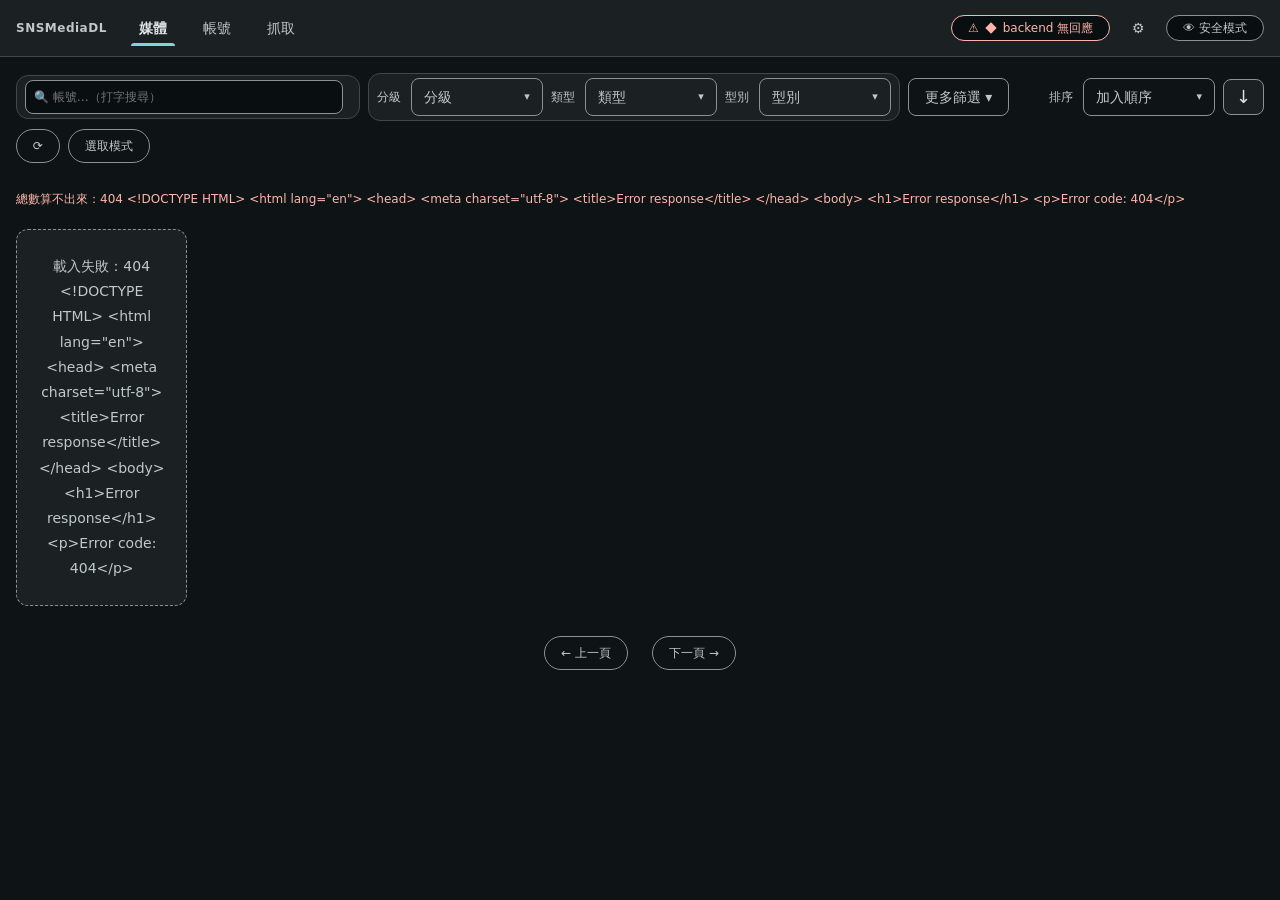
==== commit 9b53294a: "同步：M3 介面重整、抓取重試與續抓、帳號忽略與批次、下載節奏改成平台屬性 ## 介面：Material Design 3  · 排版角色一次套齊。為 9 個 typescale 角色各加一個可餵給 " ====
--- a/snsmediadl/web/index.html
+++ b/snsmediadl/web/index.html
@@ -7,10 +7,16 @@
 
        darkreader-lock 是 Dark Reader 擴充功能的正式退出宣告。沒有它的話，
        Dark Reader 會在已經是深色的頁面上再跑一輪反轉，實測結果是整份色票
-       被壓成兩色：--accent (#1d9bf0)、body 背景 (#0e1621)、卡片背景
-       (#15202b) 全部變成同一個 rgb(35,35,34)，金色星星、粉紅愛心、藍色
-       強調則全部變成同一種白灰 —— 也就是說任何「用顏色區分狀態」的設計
-       都會失效。
+       被壓成兩色：強調色、body 背景、卡片背景全部變成同一個
+       rgb(35,35,34)，金色星星、粉紅愛心、藍色強調則全部變成同一種白灰
+       —— 也就是說任何「用顏色區分狀態」的設計都會失效。
+       （實測是在 M3 之前的舊色票上做的，但結論與色票無關：Dark Reader
+       對已經是深色的頁面做二次反轉，本來就會把色相全部壓平。）
+
+       ⚠ M3 之後這件事更嚴重：M3 的同一個 tone 就是同一個 L*，dark scheme
+       的 primary / error / star / fav / ok / warn 在灰階下本來就同階，
+       再被 Dark Reader 壓一次就完全沒救。所以畫面上每個語意區分都另外
+       掛了非顏色通道（符號／形狀／填底的有無），見 app.css 標 ⚑ 的地方。
 
        color-scheme 則是給瀏覽器本身看的，讓捲軸與原生表單控制項跟著深色。 -->
   <meta name="darkreader-lock">
@@ -21,7 +27,7 @@
 <body>
 
 <!-- ⚠️ 這裡曾經有一條整頁寬的「工作安全模式：已排除 R18 內容」橫幅，2.0 刪掉。
-     三個理由：與 header 的開關重複、
+     三個理由（見 wiki 的 UI_導覽結構 第二節）：與 header 的開關重複、
      它是媒體頁專屬狀態卻掛在每一頁、而且它答不出真正的問題（這一頁被濾掉幾筆）。
      訊號方向也反了：**開著是預設與受保護的狀態，不需要一直喊；關著才是例外**。
      所以現在改成安全模式「關閉時」才由 header 的開關本身變成警示樣式。 -->
@@ -33,9 +39,9 @@
        媒體 2,247,850 筆 / 帳號 4,653 筆 / 抓取歷來執行 0 次。
        原本的 Creators（0 筆）與「問題」（失敗 0 筆）已降級 ——
        前者進帳號頁的檢視切換與編輯抽屜，後者進 header 狀態區的 modal。
-       兩者都仍在 3 步內到得了（降級不是刪除，每個被降級的功能都算過步數）。 -->
+       兩者都仍在 3 步內到得了（可達性驗算見 UI_導覽結構 第三節）。 -->
   <nav class="tabs" aria-label="主要導覽">
-    <button class="tab active" data-view="media">媒體</button>
+    <button class="tab active" data-view="media" aria-current="page">媒體</button>
     <button class="tab" data-view="accounts">帳號</button>
     <button class="tab" data-view="fetch">抓取 <span id="fetchBadge" class="badge hidden">0</span></button>
   </nav>
@@ -78,29 +84,14 @@
       <span id="fAccountHint" class="muted err"></span>
     </div>
 
-    <!-- 群 B「找什麼」。這三個在真實資料上**有**鑑別力。 -->
+    <!-- 群 B「找什麼」。這三個在真實資料上**有**鑑別力，且都是**多選**：
+         同一組內是 OR，不同組之間是 AND。
+         內容由 js/views/media.js 用 dom.js 的 multiDrop() 建 —— 值域集中在
+         enums.js，寫死在 HTML 裡的話加一個 enum 值要改兩處。 -->
     <div class="fgroup">
-      <select id="fRating" aria-label="分級">
-        <option value="">全部分級</option>
-        <option value="sfw">sfw</option>
-        <option value="r18">r18</option>
-      </select>
-      <select id="fContent" aria-label="類型">
-        <option value="">全部類型</option>
-        <option value="illust">illust</option>
-        <option value="irl">irl</option>
-        <option value="mod">mod</option>
-        <option value="ai">ai</option>
-        <option value="3d">3d</option>
-        <option value="photograph">photograph</option>
-        <option value="other">other</option>
-      </select>
-      <select id="fKind" aria-label="型別">
-        <option value="">全部型別</option>
-        <option value="photo">photo</option>
-        <option value="video">video</option>
-        <option value="animated_gif">animated_gif</option>
-      </select>
+      <span class="ms-label">分級</span><span id="fRating" class="ms-host"></span>
+      <span class="ms-label">類型</span><span id="fContent" class="ms-host"></span>
+      <span class="ms-label">型別</span><span id="fKind" class="ms-host"></span>
     </div>
 
     <!-- 群 C：在真實資料上鑑別力為零的三個（creator 0 位、狀態全 done、
@@ -109,45 +100,32 @@
     <details class="fmore" id="fMore">
       <summary>更多篩選</summary>
       <div class="fmore-body">
-        <label class="fmore-row">
-          <span>creator</span>
-          <select id="fCreator"><option value="">全部 creator</option></select>
-          <em id="fCreatorNote" class="muted"></em>
-        </label>
-        <label class="fmore-row">
+        <div class="fmore-row">
           <span>下載狀態</span>
-          <select id="fStatus">
-            <option value="">全部狀態</option>
-            <option value="done">done</option>
-            <option value="pending">pending</option>
-            <option value="failed">failed</option>
-          </select>
+          <div id="fStatus"></div>
           <em id="fStatusNote" class="muted"></em>
-        </label>
-        <label class="fmore-row">
+        </div>
+        <div class="fmore-row">
           <span>評分</span>
-          <select id="fMinStars">
-            <option value="">全部評分</option>
-            <option value="5">★★★★★</option>
-            <option value="4">★★★★ 以上</option>
-            <option value="3">★★★ 以上</option>
-            <option value="2">★★ 以上</option>
-            <option value="1">★ 以上（= 已評分）</option>
-          </select>
+          <div id="fStars"></div>
           <em id="fStarsNote" class="muted"></em>
-        </label>
+        </div>
       </div>
     </details>
 
     <span class="spacer"></span>
-    <select id="fSort" data-tip="排序">
-      <option value="newest">最新加入</option>
-      <option value="oldest">最早加入</option>
-      <option value="stars">評分高到低</option>
-    </select>
+    <!-- 排序 = 鍵 + 方向兩個控制項。方向是**獨立、看得見**的按鈕，
+         不是「在鍵上再按一次」那種隱藏互動。 -->
+    <span class="ms-label">排序</span>
+    <span id="fSortKey" class="ms-host" data-tip="依什麼排序"></span>
+    <button id="fSortDir" class="dirbtn" aria-live="polite">↓</button>
     <button id="refresh" class="ghost" data-tip="重新載入目前檢視&#10;（保留篩選與頁碼）">⟳</button>
     <button id="selectMode" class="ghost">選取模式</button>
   </div>
+
+  <!-- 排序註記。**永遠佔位**，否則切換排序時整個版面會上下跳。
+       內容依鍵而定：推文時間要講 NULL 沉底，評分要講全庫還沒評分。 -->
+  <div id="sortNote" class="sort-note"></div>
 
   <!-- 生效中的條件用**可移除標籤**呈現。現況要判斷「我在看哪一批」，得逐一
        讀完 8 個下拉的當前值，而其中 3 個在真實資料上永遠是預設值。
@@ -162,32 +140,10 @@
     <button id="selAll" class="ghost">全選本頁</button>
     <button id="selNone" class="ghost">清除選取</button>
     <span class="spacer"></span>
-    <select id="bulkRating" aria-label="批次分級">
-      <option value="">分級…</option>
-      <option value="sfw">sfw</option>
-      <option value="r18">r18</option>
-      <option value="__clear__">（清除）</option>
-    </select>
-    <select id="bulkContent" aria-label="批次類型">
-      <option value="">類型…</option>
-      <option value="illust">illust</option>
-      <option value="irl">irl</option>
-      <option value="mod">mod</option>
-      <option value="ai">ai</option>
-      <option value="3d">3d</option>
-      <option value="photograph">photograph</option>
-      <option value="other">other</option>
-    </select>
-    <select id="bulkStars" aria-label="批次評分"
-            data-tip="五星評分掛在媒體上，選幾個就改幾個&#10;（不像分級會影響整則貼文）">
-      <option value="">評分…</option>
-      <option value="5">★★★★★</option>
-      <option value="4">★★★★</option>
-      <option value="3">★★★</option>
-      <option value="2">★★</option>
-      <option value="1">★</option>
-      <option value="__clear__">（清除評分）</option>
-    </select>
+    <span id="bulkRating" class="ms-host"></span>
+    <span id="bulkContent" class="ms-host"></span>
+    <span id="bulkStars" class="ms-host"
+          data-tip="五星評分掛在媒體上，選幾個就改幾個&#10;（不像分級會影響整則貼文）"></span>
     <button id="bulkApply">套用</button>
     <span id="bulkConfirm" class="confirm hidden">
       <b id="bulkConfirmText"></b>
@@ -215,71 +171,41 @@
     </div>
 
     <div class="fgroup">
-      <select id="aSort" data-tip="排序方式">
-        <option value="favorite">我的最愛 → 評分</option>
-        <option value="stars">評分高到低</option>
-        <option value="name">名稱</option>
-        <option value="last_post">最後發文</option>
-        <option value="last_ingest">最後採集</option>
-        <option value="last_fetch">最久沒檢查</option>
-        <option value="media">媒體數</option>
-        <option value="posts">貼文數</option>
-        <option value="created">建檔時間</option>
-        <option value="id">加入順序</option>
-      </select>
-      <!-- 「（未設定）」放在值清單的最前面：「哪些我還沒標」才是主要用例。 -->
-      <select id="aDefaultRating" data-tip="帳號預設分級。會繼承給之後 ingest 的新貼文">
-        <option value="">預設分級：全部</option>
-        <option value="__unset__">（未設定）</option>
-        <option value="sfw">sfw</option>
-        <option value="r18">r18</option>
-      </select>
-      <select id="aDefaultContent" data-tip="帳號預設類型。會繼承給之後 ingest 的新貼文">
-        <option value="">預設類型：全部</option>
-        <option value="__unset__">（未設定）</option>
-        <option value="illust">illust</option>
-        <option value="irl">irl</option>
-        <option value="mod">mod</option>
-        <option value="ai">ai</option>
-        <option value="3d">3d</option>
-        <option value="photograph">photograph</option>
-        <option value="other">other</option>
-      </select>
+      <!-- 選項帶筆數：選到一個 0 筆的平台會看到空清單，而空清單與「篩選壞了」
+           長得一樣。筆數由 /api/accounts/platforms 填。 -->
+      <span id="aPlatform" class="ms-host" data-tip="只看某個平台的帳號"></span>
+      <span id="aSort" class="ms-host" data-tip="排序方式"></span>
+      <!-- 「（未設定）」放在值清單的最前面：「哪些我還沒標」才是主要用例。
+           選項在 js/views/accounts.js 的 wireAccountFilters()。 -->
+      <span id="aDefaultRating" class="ms-host"
+            data-tip="帳號預設分級。會繼承給之後 ingest 的新貼文"></span>
+      <span id="aDefaultContent" class="ms-host"
+            data-tip="帳號預設類型。會繼承給之後 ingest 的新貼文"></span>
     </div>
 
     <details class="fmore" id="aMore">
       <summary>更多篩選</summary>
       <div class="fmore-body">
-        <label class="fmore-row">
+        <div class="fmore-row">
           <span>我的最愛</span>
           <label class="chk"><input type="checkbox" id="aFavOnly"> 只看 ♥</label>
-        </label>
-        <label class="fmore-row">
+        </div>
+        <div class="fmore-row">
           <span>評分</span>
-          <select id="aMinStars">
-            <option value="">全部評分</option>
-            <option value="5">★★★★★</option>
-            <option value="4">★★★★ 以上</option>
-            <option value="3">★★★ 以上</option>
-            <option value="2">★★ 以上</option>
-            <option value="1">★ 以上（= 已評分）</option>
-          </select>
-        </label>
-        <label class="fmore-row">
+          <div id="aStars"></div>
+        </div>
+        <!-- 「只看被忽略的」。放在收納區而不是主篩選列：常態是 0 筆
+             （這是新旗標），主列上多一個永遠篩不到東西的下拉是雜訊。 -->
+        <div class="fmore-row">
+          <span>忽略</span>
+          <div id="aIgnored" data-tip="被忽略的帳號不列入一鍵更新"></div>
+          <em id="aIgnoredNote" class="muted"></em>
+        </div>
+        <div class="fmore-row">
           <span>擷取結果</span>
-          <select id="aFetchStatus">
-            <option value="">全部擷取狀態</option>
-            <option value="__bad__">只看抓取有問題的</option>
-            <option value="ok">ok（有新的）</option>
-            <option value="no_new">no_new（沒有新的）</option>
-            <option value="not_found">not_found（可能改名）</option>
-            <option value="rate_limited">rate_limited（被限速）</option>
-            <option value="auth_required">auth_required（憑證）</option>
-            <option value="failed">failed</option>
-            <option value="skipped">skipped</option>
-          </select>
+          <div id="aFetchStatus"></div>
           <em id="aFetchNote" class="muted"></em>
-        </label>
+        </div>
       </div>
     </details>
 
@@ -300,7 +226,17 @@
     <!-- 同一個畫面上混用兩種儲存模型（♥★ 立即生效 vs 抽屜裡按儲存）
          一定要宣告，否則使用者會不知道自己剛才那一下有沒有存進去。 -->
     <span>♥ 與 ★ 點了<b>立即生效</b>；其餘設定在 [編輯] 裡按儲存</span>
-  </div>
+    <button id="aSelectMode" class="ghost">選取</button>
+  </div>
+
+  <!-- 選取與批次。整塊共域 —— 它是一組相關的控制項，而且會整塊出現／消失。
+       ⚠️ 「全選」是**兩顆按鈕**：本頁 N 與 全部符合篩選的 M，數字都寫在
+       按鈕上。合成一顆是批次功能最經典的災難（使用者以為選的是本頁 100，
+       實際套用到 4,653），而批次不可逆。 -->
+  <div id="aSelBar" class="acct-sel-bar hidden"></div>
+
+  <!-- 套用前的預演。獨立底板，因為它承載一個不可逆動作的後果。 -->
+  <div id="aBulkBox"></div>
 
   <div id="accountPane">
     <div id="accountList" class="cards"></div>
@@ -366,6 +302,11 @@
        只說「已排入 N 個」回答的是第 5 題，不是第 6 題。 -->
   <div id="batchVerdict" class="verdict hidden"></div>
 
+  <!-- ① 送出當下的回應。**與 ③「修好了 N 個」不共用區塊** ——
+       而且這裡還多一層：「已排入」不等於「它真的跑了」（站台旗標還掛著時
+       會直接被跳過），所以這一格要帶得下 will_be_skipped 那句話。 -->
+  <div id="retryResult" class="parse-result hidden"></div>
+
   <div class="queue-summary">
     <span id="fetchQueueSummary" class="muted">—</span>
     <span id="fetchVolatile" class="muted hidden">· 重啟後會清空</span>
--- a/snsmediadl/web/app.css
+++ b/snsmediadl/web/app.css
@@ -1,37 +1,283 @@
+/* ══════════════════════════════════════════════════════════════
+   Material Design 3 · dark scheme
+   seed #006874（teal-cyan）
+
+   色值由 @material/material-color-utilities 的 SchemeTonalSpot 實際
+   產生，**不是手推的近似值**。要改 seed 就整組重算，不要手調單一色。
+
+   ⚠ 這份色票有一個結構性風險：M3 的同一個 tone 就是同一個 L*，所以
+   dark scheme 的所有 T80 角色（primary / error / star / fav / ok /
+   warn / onSurfaceVariant）在**灰階下完全同階**（相對亮度差 0.5%，
+   255 階裡差 1 階）。本專案「顏色不得是唯一狀態載體」的規則因此
+   不能再靠色票自己滿足 —— 每個語意區分都要另外掛一個非顏色通道
+   （符號／形狀／文字／填底的有無／亮度差）。全檔標了 ⚑ 的地方就是。
+   ══════════════════════════════════════════════════════════════ */
+/* ⚑ **只有 dark scheme，這是決定不是漏做。**
+   M3 的配色 token 通常成對出現（light / dark），這裡刻意只做一套：
+   這個工具的內容是縮圖牆，亮色底會跟使用者的圖片搶注意力，而且它是
+   長時間盯著看的批次整理介面。沒有 `prefers-color-scheme: light` 的
+   對應區塊、也沒有 `.light` class —— **不要當成缺口補上去**。
+
+   真要加的話成本不是「再寫一份顏色」：`scripts/contrast-pairs.txt` 的
+   36 個配對要整份再驗一次，而縮圖上那幾個寫死 `rgba(0,0,0,…)` 的角標
+   （見下方 `.cell .tag` 的說明）在亮色底下的推理會整個不同。
+
+   ⚑ 間距一律是 4 的倍數（M3 的 8dp 系統）。**例外只有 1px 與 2px**：
+   那些不是間距節奏，是角標的緊實內距與邊框補償，收成 4px 會讓角標胖一圈。
+   ⚑ 圖示尺寸收斂在 18 / 20 / 24 / 40 / 48 —— 加新圖示請從這幾個裡挑。 */
 :root {
-  --bg: #0e1621;
-  --panel: #15202b;
-  --panel-2: #1c2b38;      /* 群組底板（共域）用 */
-  --line: #2f3b47;
-  --text: #e7e9ea;
-  --muted: #8b98a5;
-  --accent: #1d9bf0;
-  --ok: #00ba7c;
-  --warn: #ff7a00;
-  --err: #f4212e;
-  /* 深底上的**錯誤文字**要用亮一階的紅。--err 是給底色與邊框用的：
-     它直接當文字色時，灰階化之後比旁邊的 --muted 還暗 —— 也就是
-     「有問題」那一行反而比正常那一行更看不見。實測（T18 灰階驗收）抓到的。 */
-  --err-text: #ff8f95;
-  --star: #f7b500;        /* 已評分 */
-  --star-off: #6b7783;    /* 未評分。要看得見 —— 它是按鈕，不是裝飾 */
-  --star-dim: #b8891a;    /* hover 預覽 */
-  --fav: #f91880;
+  /* ── 色彩角色 ── */
+  --md-sys-color-primary: #82d3e1;
+  --md-sys-color-on-primary: #00363d;
+  --md-sys-color-primary-container: #004f58;
+  --md-sys-color-on-primary-container: #9eeffe;
+  --md-sys-color-secondary: #b1cbd0;
+  --md-sys-color-on-secondary: #1c3438;
+  --md-sys-color-secondary-container: #334b4f;
+  --md-sys-color-on-secondary-container: #cde7ec;
+  --md-sys-color-tertiary: #bbc6ea;
+  --md-sys-color-on-tertiary: #24304d;
+  --md-sys-color-tertiary-container: #3b4665;
+  --md-sys-color-on-tertiary-container: #dae2ff;
+  --md-sys-color-error: #ffb4ab;
+  --md-sys-color-on-error: #690005;
+  --md-sys-color-error-container: #93000a;
+  --md-sys-color-on-error-container: #ffdad6;
+  --md-sys-color-surface: #0e1415;
+  --md-sys-color-on-surface: #dee3e5;
+  --md-sys-color-on-surface-variant: #bfc8ca;
+  --md-sys-color-surface-container-lowest: #090f10;
+  --md-sys-color-surface-container-low: #171d1e;
+  --md-sys-color-surface-container: #1b2122;
+  --md-sys-color-surface-container-high: #252b2c;
+  --md-sys-color-surface-container-highest: #303637;
+  --md-sys-color-surface-dim: #0e1415;
+  --md-sys-color-surface-bright: #343a3b;
+  --md-sys-color-outline: #899294;
+  --md-sys-color-outline-variant: #3f484a;
+  --md-sys-color-inverse-surface: #dee3e5;
+  --md-sys-color-inverse-on-surface: #2b3133;
+  --md-sys-color-inverse-primary: #006874;
+  --md-sys-color-scrim: #000000;
+
+  /* ── 自訂語意色 ──
+     ★金、♥粉、ok綠、warn橘 是既有的固定語意，不從 seed 推導。
+     以 Blend.harmonize 併入 teal 系後取 T80 / T20 / T30 / T90，
+     這樣它們與 M3 角色放在一起不會顯得是外來的。 */
+  --app-star: #e5c518;              /* 原 #f7b500 */
+  --app-on-star: #3a3000;
+  --app-star-container: #534600;
+  --app-on-star-container: #ffe260;
+  --app-fav: #ffaeda;               /* 原 #f91880 */
+  --app-on-fav: #610047;
+  --app-fav-container: #890066;
+  --app-on-fav-container: #ffd8ea;
+  --app-ok: #4bddbd;                /* 原 #00ba7c */
+  --app-on-ok: #00382d;
+  --app-ok-container: #005142;
+  --app-on-ok-container: #6dfad8;
+  --app-warn: #ffb86f;              /* 原 #ff7a00 */
+  --app-on-warn: #4a2800;
+  --app-warn-container: #693c00;
+  --app-on-warn-container: #ffdcbd;
+
+  /* 未評分的星星。⚑ 與 --app-star 的差別必須撐得住灰階：
+     outline 的相對亮度 0.28，--app-star 是 0.57 —— 兩倍差，
+     灰階下仍分得出哪幾顆亮著。（★ 是同一個字符，沒有形狀通道，
+     所以這裡的亮度差就是唯一的載體，不能再壓縮。） */
+  --app-star-off: var(--md-sys-color-outline);
+  --app-star-dim: color-mix(in srgb, var(--app-star) 55%, var(--md-sys-color-outline));
+
+  /* ── 形狀 ── */
+  --md-sys-shape-corner-none: 0;
+  --md-sys-shape-corner-extra-small: 4px;
+  --md-sys-shape-corner-small: 8px;
+  --md-sys-shape-corner-medium: 12px;
+  --md-sys-shape-corner-large: 16px;
+  --md-sys-shape-corner-extra-large: 28px;
+  --md-sys-shape-corner-full: 9999px;
+
+  /* ── 字級 ──
+     ⚠ 字型家族**刻意不換 Roboto**。這是正體中文介面，換 Roboto 之後
+     中文會掉回系統 fallback，等於把中文的排版交給運氣。使用者
+     2026-08-19 已裁示維持 system-ui + Noto Sans TC，也不引外部字型
+     （會破壞「本機單機、零外部相依」）。
+
+     Label 與 Title 的字重是 500、Body 是 400，字距（tracking）各不相同 ——
+     這兩組不是裝飾，少了它們 token 只做了一半，元件仍得各自寫死字重。 */
+  --md-sys-typescale-label-small-size: 11px;
+  --md-sys-typescale-label-small-line-height: 16px;
+  --md-sys-typescale-label-small-weight: 500;
+  --md-sys-typescale-label-small-tracking: 0.5px;
+  --md-sys-typescale-label-medium-size: 12px;
+  --md-sys-typescale-label-medium-line-height: 16px;
+  --md-sys-typescale-label-medium-weight: 500;
+  --md-sys-typescale-label-medium-tracking: 0.5px;
+  --md-sys-typescale-label-large-size: 14px;
+  --md-sys-typescale-label-large-line-height: 20px;
+  --md-sys-typescale-label-large-weight: 500;
+  --md-sys-typescale-label-large-tracking: 0.1px;
+  --md-sys-typescale-body-small-size: 12px;
+  --md-sys-typescale-body-small-line-height: 16px;
+  --md-sys-typescale-body-small-weight: 400;
+  --md-sys-typescale-body-small-tracking: 0.4px;
+  --md-sys-typescale-body-medium-size: 14px;
+  --md-sys-typescale-body-medium-line-height: 20px;
+  --md-sys-typescale-body-medium-weight: 400;
+  --md-sys-typescale-body-medium-tracking: 0.25px;
+  --md-sys-typescale-body-large-size: 16px;
+  --md-sys-typescale-body-large-line-height: 24px;
+  --md-sys-typescale-body-large-weight: 400;
+  --md-sys-typescale-body-large-tracking: 0.5px;
+  --md-sys-typescale-title-small-size: 14px;
+  --md-sys-typescale-title-small-line-height: 20px;
+  --md-sys-typescale-title-small-weight: 500;
+  --md-sys-typescale-title-small-tracking: 0.1px;
+  --md-sys-typescale-title-medium-size: 16px;
+  --md-sys-typescale-title-medium-line-height: 24px;
+  --md-sys-typescale-title-medium-weight: 500;
+  --md-sys-typescale-title-medium-tracking: 0.15px;
+  --md-sys-typescale-title-large-size: 22px;
+  --md-sys-typescale-title-large-line-height: 28px;
+  --md-sys-typescale-title-large-weight: 400;
+  --md-sys-typescale-title-large-tracking: 0;
+
+  /* ── 複合 token：一個排版角色 = 一次套齊 ──
+     M3 的一個排版角色是 size + line-height + weight + tracking 四件一組。
+     只寫 font-size 等於做了四分之一 —— 字重與行高會掉回瀏覽器預設
+     （400 / normal），整個介面因此少一層層級感（M3 的 Label/Title 是 500）。
+
+     這些複合值**不另寫一份數值**，全部由上面的單項 token 組成，
+     所以改一個地方兩邊同時生效，不會有兩份會走鐘的真相。
+
+     ⚠ `font` 簡寫**不含** letter-spacing，tracking 仍然要分開寫 ——
+     這正好符合「tracking 不套中文段落」的既有決定（見下方註解）。
+     ⚠ `font` 簡寫會**重設** font-family / font-style / font-variant，
+     所以任何刻意的 font-weight、或 ui-monospace 家族，都必須寫在
+     `font:` **之後**才不會被吃掉。 */
+  --md-sys-typescale-font-family: system-ui, "Noto Sans TC", sans-serif;
+  --md-sys-typescale-label-small: var(--md-sys-typescale-label-small-weight) var(--md-sys-typescale-label-small-size)/var(--md-sys-typescale-label-small-line-height) var(--md-sys-typescale-font-family);
+  --md-sys-typescale-label-medium: var(--md-sys-typescale-label-medium-weight) var(--md-sys-typescale-label-medium-size)/var(--md-sys-typescale-label-medium-line-height) var(--md-sys-typescale-font-family);
+  --md-sys-typescale-label-large: var(--md-sys-typescale-label-large-weight) var(--md-sys-typescale-label-large-size)/var(--md-sys-typescale-label-large-line-height) var(--md-sys-typescale-font-family);
+  --md-sys-typescale-body-small: var(--md-sys-typescale-body-small-weight) var(--md-sys-typescale-body-small-size)/var(--md-sys-typescale-body-small-line-height) var(--md-sys-typescale-font-family);
+  --md-sys-typescale-body-medium: var(--md-sys-typescale-body-medium-weight) var(--md-sys-typescale-body-medium-size)/var(--md-sys-typescale-body-medium-line-height) var(--md-sys-typescale-font-family);
+  --md-sys-typescale-body-large: var(--md-sys-typescale-body-large-weight) var(--md-sys-typescale-body-large-size)/var(--md-sys-typescale-body-large-line-height) var(--md-sys-typescale-font-family);
+  --md-sys-typescale-title-small: var(--md-sys-typescale-title-small-weight) var(--md-sys-typescale-title-small-size)/var(--md-sys-typescale-title-small-line-height) var(--md-sys-typescale-font-family);
+  --md-sys-typescale-title-medium: var(--md-sys-typescale-title-medium-weight) var(--md-sys-typescale-title-medium-size)/var(--md-sys-typescale-title-medium-line-height) var(--md-sys-typescale-font-family);
+  --md-sys-typescale-title-large: var(--md-sys-typescale-title-large-weight) var(--md-sys-typescale-title-large-size)/var(--md-sys-typescale-title-large-line-height) var(--md-sys-typescale-font-family);
+
+  /* ⚠ 字距（tracking）在正體中文介面上**刻意不套用到中文段落**。
+     M3 的 tracking 值是為拉丁字母的視覺節奏調的；套到全形中文上會讓
+     字間變得鬆散不均（中文本來就是等寬方塊，不需要 letter-spacing 補償）。
+     目前只用在純數字／純英文的地方，見下方 .num 與 label 類。
+
+     ⚠⚑ 全檔有若干處寫 `font-weight: 700`，**那些是刻意偏離 type scale 的**。
+     M3 的 Label/Title 是 500，但這幾處的粗體是「灰階第二通道」：
+     .tab.active（目前分頁）、.card-verdict.bad（自動退訂）、.cell .tag.r18、
+     .siblings button.cur（目前這張）、.pill.failed、.fetch-badge.bad、
+     .safe-toggle[aria-pressed="false"]（安全模式關閉）。
+     M3 的 T80 角色在灰階下同階，這些地方的顏色會消失，字重不會。
+     **降回 500 會讓它們在灰階下無法辨識** —— 稽核時不要把這幾處當成違規改掉。 */
+
+  /* ── state layer ──
+     M3 的 hover / focus / pressed 是**疊一層半透明的 on-色**，
+     不是換底色，也不是 filter: brightness()（那會把飽和度一起拉走，
+     而且在深色底上幾乎看不出來）。 */
+  --md-sys-state-hover-opacity: 8%;
+  --md-sys-state-focus-opacity: 10%;
+  --md-sys-state-pressed-opacity: 10%;
+  --md-sys-state-dragged-opacity: 16%;
+
+  /* ── 動態 ──
+     M3 的動效有方向性：**進場用 decelerate**（快速出現、緩緩定位），
+     離場才用 accelerate。這裡只有進場（面板是 <details>，收起是瞬間的
+     display 切換，純 CSS 攔不到），所以只需要 standard 與 decelerate 兩條。 */
+  --md-sys-motion-easing-standard: cubic-bezier(0.2, 0, 0, 1);
+  --md-sys-motion-easing-standard-decelerate: cubic-bezier(0, 0, 0, 1);
+  --md-sys-motion-duration-short: 200ms;
+  --md-sys-motion-duration-medium: 300ms;
+}
+
+/* ── state layer 的轉場 ────────────────────────────────
+   全檔的 hover / active 狀態都是同一種寫法：把 on-色以 8% / 10% 疊到
+   底色上（`color-mix`）。差別只在疊在哪個 surface 上，**變的一律是
+   background-color / color / border-color 這三個屬性**，所以一條規則
+   就能涵蓋，不必在二十幾條 :hover 裡各寫一次 transition。
+
+   用 `:where()` 讓整條的優先權是 0 —— 它只補「怎麼變」，
+   絕不會跟任何一條「變成什麼」的規則搶。
+
+   ⚠ 只列**互動元件**。不要圖方便寫成 `*`：那會讓每一次重繪都掛上轉場，
+   格線捲動時整片縮圖都在補間，而且看起來像畫面在拖。 */
+:where(
+  button, summary, .tab, .activity, .icon-btn, .safe-toggle, .linkish,
+  .hintbtn, .chip button, .ms-row, .cell, .card, .stars .star, .fav,
+  .viewer-close, .viewer-nav, select, input, textarea
+) {
+  transition:
+    background-color var(--md-sys-motion-duration-short) var(--md-sys-motion-easing-standard),
+    color var(--md-sys-motion-duration-short) var(--md-sys-motion-easing-standard),
+    border-color var(--md-sys-motion-duration-short) var(--md-sys-motion-easing-standard);
+}
+
+/* ── 面板展開 ──
+   `<details>` 一打開就是 display 從 none 變成有值，沒有中間狀態可以補間 ——
+   所以用 animation（進場動畫）而不是 transition。收起沒有動畫是 `<details>`
+   的先天限制，不是漏做：要補得靠 JS 延後 `open = false`，那個代價換來的
+   只有收起時的 300ms，不划算。
+
+   位移只有 4px：面板是「從觸發它的那顆 chip 底下長出來」，不是從遠處飛進來。 */
+@keyframes drop-in {
+  from { opacity: 0; transform: translateY(-4px); }
+}
+.msdrop[open] > .ms-panel,
+.fmore[open] > .fmore-body {
+  animation: drop-in var(--md-sys-motion-duration-medium)
+             var(--md-sys-motion-easing-standard-decelerate);
+}
+
+/* 照全檔既有的模式：每組動效自己帶一個 reduce 區塊。
+   ⚠ 這裡**兩者都要關**。只關 animation 會留下 state layer 的 200ms 補間，
+   對前庭敏感的使用者來說滑過整排按鈕仍然是一片在動的東西。 */
+@media (prefers-reduced-motion: reduce) {
+  :where(
+    button, summary, .tab, .activity, .icon-btn, .safe-toggle, .linkish,
+    .hintbtn, .chip button, .ms-row, .cell, .card, .stars .star, .fav,
+    .viewer-close, .viewer-nav, select, input, textarea
+  ) {
+    transition: none;
+  }
+  .msdrop[open] > .ms-panel,
+  .fmore[open] > .fmore-body { animation: none; }
 }
 
 * { box-sizing: border-box; }
 
 body {
   margin: 0;
-  background: var(--bg);
-  color: var(--text);
-  font: 14px/1.5 system-ui, "Noto Sans TC", sans-serif;
+  background: var(--md-sys-color-surface);
+  color: var(--md-sys-color-on-surface);
+  /* 根層就是 body-medium 這個角色，不再寫死一份 14px/1.5。
+     ⚠ 行高因此從 unitless 1.5 變成絕對值 20px：unitless 是「繼承比例、
+     各自乘自己的字級」，絕對值是「繼承那個數字」。沒有自己宣告字級的
+     子元素會拿到 20px 而不是自己字級的 1.5 倍 —— 這是 M3 的作法
+     （每個角色的 line-height 本來就是絕對值），但改動不是無害的，
+     所以寫在這裡。 */
+  font: var(--md-sys-typescale-body-medium);
 }
 
 /* 只給螢幕閱讀器。圖示按鈕（⚙）不能只有一個字符當名字。 */
 .sr-only {
   position: absolute; width: 1px; height: 1px; padding: 0; margin: -1px;
   overflow: hidden; clip: rect(0 0 0 0); white-space: nowrap; border: 0;
+}
+
+/* ── 全域 focus ring ──
+   state layer **不能取代** focus ring：8% 的疊層在鍵盤操作時根本
+   看不出焦點在哪。兩個都要。 */
+:where(button, select, input, textarea, summary, a, [tabindex]):focus-visible {
+  outline: 2px solid var(--md-sys-color-primary);
+  outline-offset: 2px;
 }
 
 /* ── header ────────────────────────────────────────────── */
@@ -40,8 +286,9 @@
   align-items: center;
   gap: 16px;
   padding: 8px 16px;
-  background: var(--panel);
-  border-bottom: 1px solid var(--line);
+  background: var(--md-sys-color-surface-container);
+  /* 裝飾性分隔 → outline-variant */
+  border-bottom: 1px solid var(--md-sys-color-outline-variant);
   position: sticky;
   top: 0;
   z-index: 20;
@@ -49,227 +296,409 @@
 }
 
 /* 識別是正當的，但不得佔決策層級 —— 縮小、不加色。 */
-.brand { font-weight: 600; font-size: 13px; color: var(--muted); letter-spacing: .02em; }
-
-/* tab 群組共用一個底板（共域）—— 三個 tab 是一組選擇，不是三顆散落的按鈕 */
-.tabs {
-  display: flex; gap: 2px;
-  background: var(--bg); border: 1px solid var(--line);
-  border-radius: 10px; padding: 3px;
-}
+.brand {
+  /* ⚑ 600 是刻意的：識別要看得出來但不佔決策層級。寫在 font: 之後，
+     否則 font 簡寫會把它重設回 label 的 500。 */
+  font: var(--md-sys-typescale-label-medium); font-weight: 600;
+  color: var(--md-sys-color-on-surface-variant);
+  letter-spacing: var(--md-sys-typescale-label-medium-tracking);
+}
+
+/* tab 群組 —— M3 primary tab。三個 tab 是一組選擇，不是三顆散落的按鈕；
+   共域由「共用一條基線」表達，不再靠外框把它們圈起來。 */
+.tabs { display: flex; gap: 4px; }
 .tab {
-  background: none; border: 0; color: var(--muted);
-  padding: 5px 14px; border-radius: 8px; cursor: pointer; font-size: 13px;
-}
-.tab:hover { background: var(--panel-2); color: var(--text); }
-/* ⚠️ 目前頁**不只靠顏色**：底線 + 粗體 + 底板，灰階列印仍分得出來。 */
-.tab.active {
-  background: var(--panel-2); color: var(--text);
-  font-weight: 700; box-shadow: inset 0 -2px 0 var(--accent);
+  position: relative;
+  background: none; border: 0; color: var(--md-sys-color-on-surface-variant);
+  padding: 8px 16px 8px;
+  border-radius: var(--md-sys-shape-corner-small) var(--md-sys-shape-corner-small) 0 0;
+  cursor: pointer;
+  font: var(--md-sys-typescale-title-small);
+}
+.tab:hover {
+  background: color-mix(in srgb, var(--md-sys-color-on-surface) var(--md-sys-state-hover-opacity), transparent);
+  color: var(--md-sys-color-on-surface);
+}
+/* ⚑ 目前頁**不只靠顏色**：3px 指示條（形狀）+ 粗體，灰階列印仍分得出來。
+   指示條用 ::after 而不是 border-bottom —— border 會參與 flex 的尺寸計算，
+   切換分頁時整條 tab bar 會抖一下。 */
+.tab.active { color: var(--md-sys-color-on-surface); font-weight: 700; }
+.tab.active::after {
+  content: ""; position: absolute; left: 8px; right: 8px; bottom: 0; height: 3px;
+  background: var(--md-sys-color-primary);
+  border-radius: var(--md-sys-shape-corner-full) var(--md-sys-shape-corner-full) 0 0;
 }
 
 .header-right { display: flex; align-items: center; gap: 8px; margin-left: auto; position: relative; }
 
+/* M3 badge：error 底、on-error 字、full 圓角、最小 16px。
+   ⚑ 字重 700 是刻意偏離 label-small 的 500 —— badge 很小，灰階下
+   要靠字重撐住可讀性。 */
 .badge {
-  display: inline-block; min-width: 18px; padding: 0 5px;
-  border-radius: 9px; background: var(--err); color: #fff;
-  font-size: 11px; font-weight: 700; text-align: center;
+  display: inline-block; min-width: 16px; padding: 0 4px;
+  border-radius: var(--md-sys-shape-corner-full);
+  background: var(--md-sys-color-error); color: var(--md-sys-color-on-error);
+  font: var(--md-sys-typescale-label-small); font-weight: 700; text-align: center;
 }
 .hidden { display: none !important; }
 
 /* 背景活動區。三條流程各自獨立，這裡只給一句摘要，點開才分列。 */
 .activity {
-  display: flex; align-items: center; gap: 7px;
-  background: var(--bg); border: 1px solid var(--line); color: var(--muted);
-  border-radius: 8px; padding: 5px 12px; font-size: 12px;
-}
-.activity:hover { color: var(--text); filter: none; }
+  display: flex; align-items: center; gap: 8px;
+  background: var(--md-sys-color-surface-container-lowest);
+  border: 1px solid var(--md-sys-color-outline);
+  color: var(--md-sys-color-on-surface-variant);
+  border-radius: var(--md-sys-shape-corner-full); padding: 4px 16px;
+  font: var(--md-sys-typescale-label-medium);
+}
+.activity:hover {
+  color: var(--md-sys-color-on-surface);
+  background: color-mix(in srgb, var(--md-sys-color-on-surface) var(--md-sys-state-hover-opacity),
+                        var(--md-sys-color-surface-container-lowest));
+}
 .activity .dot {
-  width: 8px; height: 8px; border-radius: 50%;
-  background: var(--muted); flex: none;
-}
-.activity.busy { color: var(--text); border-color: var(--accent); }
-.activity.busy .dot { background: var(--accent); animation: pulse 1.2s ease-in-out infinite; }
-.activity.bad { color: var(--err); border-color: var(--err); }
-.activity.bad .dot { background: var(--err); }
+  width: 8px; height: 8px; border-radius: var(--md-sys-shape-corner-full);
+  background: var(--md-sys-color-on-surface-variant); flex: none;
+}
+.activity.busy { color: var(--md-sys-color-on-surface); border-color: var(--md-sys-color-primary); }
+.activity.busy .dot { background: var(--md-sys-color-primary); animation: pulse 1.2s ease-in-out infinite; }
+.activity.bad { color: var(--md-sys-color-error); border-color: var(--md-sys-color-error); }
+/* ⚑ busy 與 bad 原本只差顏色，而 primary 與 error 在灰階下同階
+   （亮度 0.5677 vs 0.5684）。busy 有 pulse 動畫、bad 沒有，但動畫
+   不是可靠的載體（prefers-reduced-motion 會關掉它）。所以把 bad 的
+   點改成**菱形**：形狀通道，灰階與靜止時都成立。 */
+.activity.bad .dot {
+  background: var(--md-sys-color-error);
+  border-radius: var(--md-sys-shape-corner-none);
+  transform: rotate(45deg);
+}
 @keyframes pulse { 50% { opacity: .25; } }
+@media (prefers-reduced-motion: reduce) {
+  .activity.busy .dot { animation: none; }
+}
 
 .activity-pop {
   position: absolute; top: calc(100% + 8px); right: 0; z-index: 40;
-  width: 320px; background: var(--panel); border: 1px solid var(--line);
-  border-radius: 10px; padding: 10px 12px; font-size: 12px;
-  box-shadow: 0 12px 32px rgba(0,0,0,.5);
+  width: 320px; background: var(--md-sys-color-surface-container-high);
+  border: 1px solid var(--md-sys-color-outline);
+  border-radius: var(--md-sys-shape-corner-medium); padding: 8px 12px;
+  font: var(--md-sys-typescale-body-small);
 }
 .activity-pop .flow {
   display: flex; gap: 8px; align-items: baseline;
-  padding: 5px 0; border-bottom: 1px solid var(--line);
-}
-.activity-pop .flow b { color: var(--muted); font-weight: 400; min-width: 84px; flex: none; }
+  padding: 4px 0; border-bottom: 1px solid var(--md-sys-color-outline-variant);
+}
+.activity-pop .flow b { color: var(--md-sys-color-on-surface-variant); font-weight: 400; min-width: 84px; flex: none; }
 .activity-pop .flow-foot { display: flex; align-items: center; gap: 8px; padding-top: 8px; }
-button.small { padding: 3px 8px; font-size: 11px; }
-
+button.small { padding: 4px 8px; font: var(--md-sys-typescale-label-small); }
+
+/* M3 standard icon button：無邊框、full 圓角、靠 state layer 表達互動。
+   40×40 是 M3 的觸控目標下限，圖示本身仍是 20px 級。 */
 .icon-btn {
-  background: var(--bg); border: 1px solid var(--line); color: var(--muted);
-  border-radius: 8px; padding: 4px 9px; font-size: 14px; line-height: 1.4;
-}
-.icon-btn:hover { color: var(--text); filter: none; }
+  display: inline-flex; align-items: center; justify-content: center;
+  width: 40px; height: 40px; padding: 0;
+  background: none; border: 0;
+  color: var(--md-sys-color-on-surface-variant);
+  border-radius: var(--md-sys-shape-corner-full);
+  font: var(--md-sys-typescale-label-large); line-height: 1;
+}
+.icon-btn:hover {
+  color: var(--md-sys-color-on-surface);
+  background: color-mix(in srgb, var(--md-sys-color-on-surface) var(--md-sys-state-hover-opacity), transparent);
+}
+.icon-btn:active {
+  background: color-mix(in srgb, var(--md-sys-color-on-surface) var(--md-sys-state-pressed-opacity), transparent);
+}
 
 /* ── 安全模式：訊號方向要對準例外 ──
    開著（預設、受保護）= 安靜。關著 = 畫面上會出現 r18 = 才需要喊。
-   關閉時用「圖示 + 文字 + 邊框」三重載體，不只靠顏色。 */
+   ⚑ 關閉時用「圖示 + 文字 + 加粗邊框」三重載體，不只靠顏色。 */
 .safe-toggle {
-  display: flex; align-items: center; gap: 6px;
-  background: var(--bg); border: 1px solid var(--line); color: var(--muted);
-  border-radius: 8px; padding: 5px 12px; font-size: 12px;
-}
-.safe-toggle:hover { filter: none; color: var(--text); }
+  display: flex; align-items: center; gap: 8px;
+  background: var(--md-sys-color-surface-container-lowest);
+  border: 1px solid var(--md-sys-color-outline);
+  color: var(--md-sys-color-on-surface-variant);
+  border-radius: var(--md-sys-shape-corner-full); padding: 4px 16px;
+  font: var(--md-sys-typescale-label-medium);
+}
+.safe-toggle:hover {
+  color: var(--md-sys-color-on-surface);
+  background: color-mix(in srgb, var(--md-sys-color-on-surface) var(--md-sys-state-hover-opacity),
+                        var(--md-sys-color-surface-container-lowest));
+}
+/* ⚑ 關閉 = 畫面上會出現 r18，這是**例外狀態**，要喊得比 warn 更明確：
+   改用 error-container 配對（填底）。載體有四個 —— 圖示、文字、2px
+   加粗邊框、以及填底的有無。填底是其中最耐灰階的一個（error-container
+   的相對亮度 0.062，對 surfaceContainerLowest 的 0.0044 差了 14 倍）。
+   ⚠ 字重 700 與 2px 邊框是既有的產品層摩擦，不得減弱。 */
 .safe-toggle[aria-pressed="false"] {
-  border-color: var(--warn); color: var(--warn); font-weight: 700;
-  border-width: 2px; padding: 4px 11px;
+  background: var(--md-sys-color-error-container);
+  border-color: var(--md-sys-color-error);
+  color: var(--md-sys-color-on-error-container);
+  font-weight: 700; border-width: 2px; padding: 4px 12px;
+}
+.safe-toggle[aria-pressed="false"]:hover {
+  background: color-mix(in srgb, var(--md-sys-color-on-error-container)
+              var(--md-sys-state-hover-opacity), var(--md-sys-color-error-container));
+  color: var(--md-sys-color-on-error-container);
 }
 
 /* ── view ──────────────────────────────────────────────── */
-.view { padding: 14px 16px 40px; }
+.view { padding: 16px 16px 40px; }
 
 .filters, .fetch-actions, .queue-summary {
   display: flex; gap: 8px; align-items: center;
-  flex-wrap: wrap; margin-bottom: 14px;
+  flex-wrap: wrap; margin-bottom: 16px;
 }
 .spacer { flex: 1; }
 
 /* 篩選列分三群，每群一個共域底板 —— 靠間距分組在滿載（帳號名 40 半形寬）
    時會被擠散，而那正是分組必須成立的時候。 */
 .filter-bar {
-  display: flex; gap: 10px; align-items: center; flex-wrap: wrap; margin-bottom: 10px;
+  display: flex; gap: 8px; align-items: center; flex-wrap: wrap; margin-bottom: 8px;
 }
 .fgroup {
-  display: flex; gap: 6px; align-items: center;
-  background: var(--panel); border: 1px solid var(--line);
-  border-radius: 10px; padding: 5px 8px;
+  display: flex; gap: 8px; align-items: center;
+  background: var(--md-sys-color-surface-container);
+  /* 群組底板是裝飾性的容器邊界，裡面的控制項各自有 outline */
+  border: 1px solid var(--md-sys-color-outline-variant);
+  border-radius: var(--md-sys-shape-corner-medium); padding: 4px 8px;
 }
 .fgroup-who { flex: 1 1 320px; min-width: 260px; }
 .fgroup-who input[type=search] { flex: 1; min-width: 0; }
 
 .fmore { position: relative; }
+/* M3 assist chip：8px 圓角、outline 邊框、無填底。 */
 .fmore > summary {
   list-style: none; cursor: pointer; user-select: none;
-  background: var(--panel); border: 1px solid var(--line);
-  border-radius: 10px; padding: 10px 12px; font-size: 13px; color: var(--muted);
+  background: none;
+  border: 1px solid var(--md-sys-color-outline);
+  border-radius: var(--md-sys-shape-corner-small); padding: 8px 16px;
+  font: var(--md-sys-typescale-label-large);
+  color: var(--md-sys-color-on-surface-variant);
 }
 .fmore > summary::-webkit-details-marker { display: none; }
 .fmore > summary::after { content: " ▾"; }
-.fmore[open] > summary { color: var(--text); border-color: var(--accent); }
+.fmore > summary:hover {
+  background: color-mix(in srgb, var(--md-sys-color-on-surface) var(--md-sys-state-hover-opacity),
+                        var(--md-sys-color-surface-container));
+}
+.fmore[open] > summary { color: var(--md-sys-color-on-surface); border-color: var(--md-sys-color-primary); }
 .fmore[open] > summary::after { content: " ▴"; }
 .fmore-body {
   position: absolute; top: calc(100% + 6px); left: 0; z-index: 15;
-  background: var(--panel); border: 1px solid var(--line); border-radius: 10px;
-  padding: 10px 12px; min-width: 340px;
-  box-shadow: 0 12px 32px rgba(0,0,0,.5);
+  background: var(--md-sys-color-surface-container-high);
+  border: 1px solid var(--md-sys-color-outline);
+  border-radius: var(--md-sys-shape-corner-medium);
+  padding: 8px 12px; min-width: 340px;
 }
 .fmore-row {
   display: flex; align-items: center; gap: 8px; padding: 4px 0;
-  font-size: 12px; color: var(--muted);
+  font: var(--md-sys-typescale-body-small); color: var(--md-sys-color-on-surface-variant);
 }
 .fmore-row > span:first-child { min-width: 66px; }
 .fmore-row em { font-style: normal; }
 
 /* 生效條件標籤列。長度與數量都隨內容變動 —— 一律給共域。 */
 .chip-bar {
-  display: flex; gap: 6px; align-items: center; flex-wrap: wrap;
-  background: var(--panel); border: 1px solid var(--line);
-  border-radius: 10px; padding: 7px 10px; margin-bottom: 10px;
-}
-.chip-bar > .lead { font-size: 12px; color: var(--muted); }
+  display: flex; gap: 8px; align-items: center; flex-wrap: wrap;
+  background: var(--md-sys-color-surface-container);
+  border: 1px solid var(--md-sys-color-outline-variant);
+  border-radius: var(--md-sys-shape-corner-medium); padding: 8px 8px; margin-bottom: 8px;
+}
+.chip-bar > .lead { font: var(--md-sys-typescale-body-small); color: var(--md-sys-color-on-surface-variant); }
 .chip {
-  display: inline-flex; align-items: center; gap: 6px; max-width: 100%;
-  padding: 3px 6px 3px 10px; border-radius: 999px;
-  background: var(--panel-2); border: 1px solid var(--accent);
-  font-size: 12px; color: var(--muted);
-}
-.chip b { color: var(--text); font-weight: 600; overflow-wrap: anywhere; }
+  display: inline-flex; align-items: center; gap: 8px; max-width: 100%;
+  padding: 4px 8px 4px 8px; border-radius: var(--md-sys-shape-corner-small);
+  background: var(--md-sys-color-secondary-container);
+  border: 1px solid var(--md-sys-color-outline);
+  font: var(--md-sys-typescale-body-small); color: var(--md-sys-color-on-secondary-container);
+}
+.chip b { color: var(--md-sys-color-on-secondary-container); font-weight: 600; overflow-wrap: anywhere; }
 .chip button {
-  background: none; border: 0; color: var(--muted); cursor: pointer;
-  font-size: 15px; line-height: 1; padding: 0 4px;
-}
-.chip button:hover { color: var(--err); filter: none; }
-
-.count-line { margin: 0 0 10px; display: flex; gap: 10px; flex-wrap: wrap; align-items: baseline; }
-.count-line .hidden-note { color: var(--warn); }
-.count-line .todo { color: var(--text); }
+  background: none; border: 0; color: var(--md-sys-color-on-secondary-container); cursor: pointer;
+  font-size: 18px; line-height: 1; padding: 0 4px;
+}
+.chip button:hover { color: var(--md-sys-color-error); }
+
+.count-line { margin: 0 0 8px; display: flex; gap: 8px; flex-wrap: wrap; align-items: baseline; }
+.count-line .hidden-note { color: var(--app-warn); }
+.count-line .todo { color: var(--md-sys-color-on-surface); }
 
 /* ── 選取模式 ── */
 .sel-bar {
   display: flex; gap: 8px; align-items: center; flex-wrap: wrap;
-  background: var(--panel-2); border: 1px solid var(--accent);
-  border-radius: 8px; padding: 8px 12px; margin-bottom: 12px;
+  background: var(--md-sys-color-surface-container-high);
+  /* 選取模式是「作用中」狀態 → primary 邊框（不是 outline） */
+  border: 1px solid var(--md-sys-color-primary);
+  border-radius: var(--md-sys-shape-corner-small); padding: 8px 12px; margin-bottom: 12px;
 }
 .cell .pick {
   position: absolute; top: 6px; right: 6px; width: 20px; height: 20px;
-  border-radius: 4px; border: 2px solid #fff; background: rgba(0,0,0,.5);
+  border-radius: var(--md-sys-shape-corner-extra-small);
+  border: 2px solid #fff; background: rgba(0,0,0,.5);
   display: none; align-items: center; justify-content: center;
-  font-size: 13px; color: #fff; font-weight: 700;
+  font: var(--md-sys-typescale-label-medium); color: #fff; font-weight: 700;
 }
 body.selecting .cell .pick { display: flex; }
 body.selecting .cell { cursor: copy; }
-.cell.picked { outline: 3px solid var(--accent); outline-offset: -3px; }
-.cell.picked .pick { background: var(--accent); border-color: var(--accent); }
+/* ⚑ 已選 = primary 外框 **+ 打勾的核取記號**（.pick 會填色打勾）。
+   外框在灰階下與 hover 的 outline 分不出來，核取記號才是可靠的載體。 */
+.cell.picked { outline: 3px solid var(--md-sys-color-primary); outline-offset: -3px; }
+.cell.picked .pick {
+  background: var(--md-sys-color-primary); border-color: var(--md-sys-color-primary);
+  color: var(--md-sys-color-on-primary);
+}
 
 /* 「N 個媒體」是入口不是標籤 —— 要看得出可以點（指意）。
    disabled 時不只是變灰，還要說得出為什麼（data-tip 寫著原因）。*/
+/* M3 text button。
+   ⚑ 底線**不照 M3 拿掉**：text button 在 M3 裡靠 primary 色與內文區分，
+   而本專案的 primary 在灰階下與 on-surface 幾乎同階（0.568 vs 0.761 是
+   有差，但與 on-surface-variant 的 0.567 完全同階）。底線是形狀通道。 */
 .linkish {
-  background: none; border: 0; padding: 0; font: inherit;
-  color: var(--accent); cursor: pointer; text-decoration: underline dotted;
-}
-.linkish:hover:not(:disabled) { text-decoration: underline solid; filter: none; }
+  background: none; border: 0; padding: 0 4px; font: inherit;
+  border-radius: var(--md-sys-shape-corner-full);
+  color: var(--md-sys-color-primary); cursor: pointer; text-decoration: underline dotted;
+}
+.linkish:hover:not(:disabled) {
+  text-decoration: underline solid;
+  background: color-mix(in srgb, var(--md-sys-color-primary) var(--md-sys-state-hover-opacity), transparent);
+}
 .linkish:disabled {
-  color: var(--muted); cursor: not-allowed; text-decoration: none;
+  color: color-mix(in srgb, var(--md-sys-color-on-surface) 38%, transparent);
+  cursor: not-allowed; text-decoration: none;
 }
 
 /* 行內確認。不用 confirm() —— 那會擋住整個分頁，而且長得很醜 */
-.confirm { display: flex; gap: 6px; align-items: center; font-size: 12px; }
-.confirm b { color: var(--warn); }
-#bulkMsg.ok { color: var(--ok); }
-#bulkMsg.err { color: var(--err-text); }
-.card-msg { font-size: 11px; margin-left: 4px; }
-.card-msg.ok { color: var(--ok); }
-.card-msg.err { color: var(--err-text); }
+.confirm { display: flex; gap: 8px; align-items: center; font: var(--md-sys-typescale-body-small); }
+.confirm b { color: var(--app-warn); }
+/* ⚑ ok 與 err 在 M3 下灰階同階（0.5688 vs 0.5684）—— 補符號前綴，
+   符號才是灰階下唯一分得出來的東西。 */
+#bulkMsg.ok::before, .card-msg.ok::before, .saved.ok::before,
+.note.good::before, .good::before, .bulk-box .ok-line::before { content: "✓ "; }
+#bulkMsg.err::before, .card-msg.err::before, .saved.err::before,
+.note.bad::before, .bad::before, .bulk-box .err::before { content: "⚠ "; }
+#bulkMsg.ok { color: var(--app-ok); }
+#bulkMsg.err { color: var(--md-sys-color-error); }
+.card-msg { font: var(--md-sys-typescale-label-small); margin-left: 4px; }
+.card-msg.ok { color: var(--app-ok); }
+.card-msg.err { color: var(--md-sys-color-error); }
 
 select, input, button, textarea {
-  background: var(--panel); color: var(--text);
-  border: 1px solid var(--line); border-radius: 8px;
-  padding: 6px 10px; font-size: 13px; font-family: inherit;
-}
-.fgroup select, .fgroup input { background: var(--bg); }
-button { cursor: pointer; background: var(--accent); border-color: var(--accent); color: #fff; }
-button:hover { filter: brightness(1.1); }
-button:disabled { opacity: .45; cursor: not-allowed; filter: none; }
-button.ghost { background: none; color: var(--muted); border-color: var(--line); }
-button.ghost:hover { color: var(--text); }
+  background: var(--md-sys-color-surface-container); color: var(--md-sys-color-on-surface);
+  border: 1px solid var(--md-sys-color-outline);
+  border-radius: var(--md-sys-shape-corner-small);
+  padding: 8px 8px; font: var(--md-sys-typescale-label-medium);
+}
+.fgroup select, .fgroup input { background: var(--md-sys-color-surface-container-lowest); }
+/* 輸入類元件 focus 時邊框轉 primary 並加粗 —— M3 outlined text field 的作法 */
+select:focus-visible, input:focus-visible, textarea:focus-visible {
+  border-color: var(--md-sys-color-primary); border-width: 2px; padding: 4px 8px;
+}
+/* M3 的按鈕分層：**預設是 filled tonal**（secondary-container），
+   `.primary` 才是 filled（primary）。一頁上主要動作只有一兩個 ——
+   全部都填 primary 等於都不突出。目前掛 `.primary` 的是「送出」與
+   「開始更新」，其餘一律降一級。 */
+button {
+  cursor: pointer;
+  background: var(--md-sys-color-secondary-container);
+  border-color: transparent;
+  color: var(--md-sys-color-on-secondary-container);
+  border-radius: var(--md-sys-shape-corner-full);
+  padding: 8px 16px;
+}
+/* state layer：疊 on-色，不是 filter: brightness() */
+button:hover:not(:disabled) {
+  background: color-mix(in srgb, var(--md-sys-color-on-secondary-container)
+                        var(--md-sys-state-hover-opacity), var(--md-sys-color-secondary-container));
+}
+button:active:not(:disabled) {
+  background: color-mix(in srgb, var(--md-sys-color-on-secondary-container)
+                        var(--md-sys-state-pressed-opacity), var(--md-sys-color-secondary-container));
+}
+button.primary {
+  background: var(--md-sys-color-primary);
+  border-color: transparent;
+  color: var(--md-sys-color-on-primary);
+}
+button.primary:hover:not(:disabled) {
+  background: color-mix(in srgb, var(--md-sys-color-on-primary) var(--md-sys-state-hover-opacity),
+                        var(--md-sys-color-primary));
+}
+button.primary:active:not(:disabled) {
+  background: color-mix(in srgb, var(--md-sys-color-on-primary) var(--md-sys-state-pressed-opacity),
+                        var(--md-sys-color-primary));
+}
+/* M3 的 disabled：底 12%、字 38%，不是整塊 opacity。
+   整塊 opacity 會把邊框、圖示、文字一起壓掉，結果是「看不出這是什麼」，
+   而不是「看得出這個現在不能用」。 */
+button:disabled {
+  cursor: not-allowed;
+  background: color-mix(in srgb, var(--md-sys-color-on-surface) 12%, transparent);
+  border-color: transparent;
+  color: color-mix(in srgb, var(--md-sys-color-on-surface) 38%, transparent);
+}
+/* M3 outlined button */
+button.ghost {
+  background: none; color: var(--md-sys-color-on-surface-variant);
+  border-color: var(--md-sys-color-outline);
+  border-radius: var(--md-sys-shape-corner-full);
+}
+button.ghost:hover:not(:disabled) {
+  color: var(--md-sys-color-on-surface);
+  background: color-mix(in srgb, var(--md-sys-color-primary) var(--md-sys-state-hover-opacity), transparent);
+}
+button.ghost:active:not(:disabled) {
+  background: color-mix(in srgb, var(--md-sys-color-primary) var(--md-sys-state-pressed-opacity), transparent);
+}
 /* 破壞性操作要看起來就不一樣，不要跟「重標既有」長得一模一樣。
-   ⚠️ 灰階下紅底與藍底幾乎同一階 —— 所以除了顏色再加一個**形狀載體**。 */
-button.danger { background: var(--err); border-color: var(--err); color: #fff; }
+   ⚑ 灰階下 error 底與 primary 底幾乎同一階 —— 所以除了顏色再加一個
+   **形狀載體**（⚠ 前綴）。這個前綴不准為了版面精簡拿掉。 */
+button.danger {
+  background: var(--md-sys-color-error);
+  border-color: transparent;
+  color: var(--md-sys-color-on-error);
+}
 button.danger::before { content: "⚠ "; }
+button.danger:hover:not(:disabled) {
+  background: color-mix(in srgb, var(--md-sys-color-on-error) var(--md-sys-state-hover-opacity),
+                        var(--md-sys-color-error));
+}
+button.danger:active:not(:disabled) {
+  background: color-mix(in srgb, var(--md-sys-color-on-error) var(--md-sys-state-pressed-opacity),
+                        var(--md-sys-color-error));
+}
 
 /* (?) 說明鈕。低頻的格式規則進氣泡；**約束不進氣泡**（見 index.html 的註解）。 */
 .hintbtn {
-  background: none; border: 1px solid var(--line); color: var(--muted);
-  width: 18px; height: 18px; border-radius: 50%; padding: 0;
-  font-size: 11px; line-height: 1; vertical-align: middle;
-}
-.hintbtn:hover { color: var(--text); filter: none; }
-
-.muted { color: var(--muted); font-size: 12px; }
-.muted.err, .err { color: var(--err-text); }
-.small { font-size: 11px; }
+  background: none; border: 1px solid var(--md-sys-color-outline);
+  color: var(--md-sys-color-on-surface-variant);
+  width: 18px; height: 18px; border-radius: var(--md-sys-shape-corner-full); padding: 0;
+  font: var(--md-sys-typescale-label-small); line-height: 1; vertical-align: middle;
+}
+.hintbtn:hover {
+  color: var(--md-sys-color-on-surface);
+  background: color-mix(in srgb, var(--md-sys-color-primary) var(--md-sys-state-hover-opacity), transparent);
+}
+
+.muted { color: var(--md-sys-color-on-surface-variant); font: var(--md-sys-typescale-body-small); }
+.muted.err, .err { color: var(--md-sys-color-error); }
+.small { font: var(--md-sys-typescale-label-small); }
 
 /* ── 自製 tooltip（取代原生 title）──
    原生 title：hover 約一秒才出現、不能換行、鍵盤拿不到、觸控看不到。
    而這個專案曾經把整個系統模型塞在一個 title 裡。 */
+/* M3 plain tooltip：inverse 配對、extra-small 圓角、**無邊框**
+   （inverse-surface 對任何 surface 都是高對比，邊框只會多一條雜訊）。
+   ⚠ box-shadow 保留：tooltip 會蓋在任意內容上（包含使用者的縮圖），
+   tonal surface 在那裡不成立 —— 這是 viewer 之外唯一的例外。 */
 .tip {
   position: fixed; z-index: 100; max-width: 320px;
-  background: #08101a; color: var(--text);
-  border: 1px solid var(--line); border-radius: 8px;
-  padding: 7px 10px; font-size: 12px; line-height: 1.5;
+  background: var(--md-sys-color-inverse-surface); color: var(--md-sys-color-inverse-on-surface);
+  border: 0;
+  border-radius: var(--md-sys-shape-corner-extra-small);
+  padding: 8px 8px; font: var(--md-sys-typescale-body-small); line-height: 1.5;
   white-space: pre-line; pointer-events: none;
   box-shadow: 0 8px 24px rgba(0,0,0,.6);
 }
@@ -278,50 +707,74 @@
 body.overlay-open { overflow: hidden; }
 .ovl-backdrop {
   position: fixed; inset: 0; z-index: 50;
-  background: rgba(0,0,0,.55);
+  /* M3 scrim：32%。原本的 55% 是把背景壓黑，M3 的作法是讓底下的內容
+     仍然看得見（使用者要知道自己沒有離開原本的畫面），焦點靠 panel
+     自己的 tonal surface 拉出來。 */
+  background: color-mix(in srgb, var(--md-sys-color-scrim) 32%, transparent);
   display: flex; align-items: flex-start; justify-content: center;
 }
 .ovl-backdrop.drawer { justify-content: flex-end; align-items: stretch; }
+/* M3 的 elevation 用 **tonal surface** 表達，不疊 box-shadow：
+   浮起來的東西底色更亮（surfaceContainerHigh），邊界用 outline
+   （outline-variant 對這個底只有 1.x:1，會是一條看不見的邊界）。 */
 .ovl-panel {
-  background: var(--panel); border: 1px solid var(--line); border-radius: 12px;
+  background: var(--md-sys-color-surface-container-high);
+  border: 1px solid var(--md-sys-color-outline);
+  border-radius: var(--md-sys-shape-corner-extra-large);
   width: min(620px, 94vw); max-height: 86vh; margin-top: 6vh;
   display: flex; flex-direction: column;
-  box-shadow: 0 24px 64px rgba(0,0,0,.6);
 }
 .ovl-backdrop.drawer .ovl-panel {
   width: min(460px, 96vw); max-height: none; height: 100%;
-  margin: 0; border-radius: 0; border-right: 0;
+  margin: 0; border-radius: var(--md-sys-shape-corner-none); border-right: 0;
 }
 .ovl-backdrop.small .ovl-panel { width: min(460px, 94vw); }
 .ovl-head {
-  display: flex; align-items: flex-start; gap: 10px;
-  padding: 12px 14px; border-bottom: 1px solid var(--line);
-}
-.ovl-head h2 { margin: 0; font-size: 15px; color: var(--text); overflow-wrap: anywhere; }
-.ovl-head .sub { font-size: 11px; color: var(--muted); overflow-wrap: anywhere; }
+  display: flex; align-items: flex-start; gap: 8px;
+  padding: 12px 16px; border-bottom: 1px solid var(--md-sys-color-outline-variant);
+}
+.ovl-head h2 {
+  /* ⚑ 600 是決定不是預設：這幾個標題與周圍內文同尺寸，只靠角色的
+     500 分不出主從。與 h2 的既有作法一致。font 簡寫會重設字重，
+     所以必須寫在它之後。 */
+  margin: 0; font: var(--md-sys-typescale-title-small); font-weight: 600;
+  color: var(--md-sys-color-on-surface); overflow-wrap: anywhere;
+}
+.ovl-head .sub {
+  font: var(--md-sys-typescale-label-small);
+  color: var(--md-sys-color-on-surface-variant); overflow-wrap: anywhere;
+}
 .ovl-head .close {
-  margin-left: auto; background: none; border: 0; color: var(--muted);
-  font-size: 20px; padding: 0 6px; line-height: 1;
-}
-.ovl-body { padding: 14px; overflow-y: auto; }
+  margin-left: auto; background: none; border: 0; color: var(--md-sys-color-on-surface-variant);
+  font-size: 20px; padding: 0 8px; line-height: 1;
+}
+.ovl-body { padding: 16px; overflow-y: auto; }
 .ovl-foot {
   display: flex; gap: 8px; justify-content: flex-end;
-  padding: 12px 14px; border-top: 1px solid var(--line);
+  padding: 12px 16px; border-top: 1px solid var(--md-sys-color-outline-variant);
 }
 /* 每個區塊一個共域 —— 抽屜裡的四塊**作用範圍各不相同**
    （只影響新貼文 / 會改上千則 / 歸屬 / 不可復原），靠間距分不開。 */
 .ovl-section {
-  background: var(--bg); border: 1px solid var(--line);
-  border-radius: 10px; padding: 12px; margin-bottom: 12px;
-}
-.ovl-section h3 { margin: 0 0 8px; font-size: 13px; }
-.ovl-section .note { font-size: 11px; color: var(--muted); margin: 6px 0 0; }
+  background: var(--md-sys-color-surface-container-lowest);
+  border: 1px solid var(--md-sys-color-outline-variant);
+  border-radius: var(--md-sys-shape-corner-medium); padding: 12px; margin-bottom: 12px;
+}
+.ovl-section h3 { margin: 0 0 8px; font: var(--md-sys-typescale-label-medium); font-weight: 600; }
+.ovl-section .note {
+  font: var(--md-sys-typescale-label-small);
+  color: var(--md-sys-color-on-surface-variant); margin: 8px 0 0;
+}
 .ovl-section .row { display: flex; gap: 8px; align-items: center; flex-wrap: wrap; margin-top: 8px; }
-/* 危險區：不可復原的動作要與其他動作用容器隔開，且擺在最底。 */
-.ovl-section.danger-zone { border-color: var(--err); margin-top: 22px; }
-.ovl-section.danger-zone h3 { color: var(--err); }
+/* 危險區：不可復原的動作要與其他動作用容器隔開，且擺在最底。
+   ⚑ 邊框加粗到 2px —— 顏色在灰階下會與一般區塊同階，粗細不會。 */
+.ovl-section.danger-zone {
+  border-color: var(--md-sys-color-error); border-width: 2px; padding: 12px; margin-top: 24px;
+}
+.ovl-section.danger-zone h3 { color: var(--md-sys-color-error); }
+.ovl-section.danger-zone h3::before { content: "⚠ "; }
 .confirm-lines {
-  margin: 0; font-size: 13px; line-height: 1.7; white-space: pre-wrap;
+  margin: 0; font: var(--md-sys-typescale-label-large); line-height: 1.7; white-space: pre-wrap;
   overflow-wrap: anywhere;
 }
 
@@ -333,55 +786,111 @@
 }
 .cell {
   position: relative; aspect-ratio: 1;
-  background: var(--panel); border-radius: 8px; overflow: hidden;
-  cursor: pointer; border: 1px solid var(--line);
-}
-.cell:hover { border-color: var(--accent); }
+  background: var(--md-sys-color-surface-container-low);
+  border-radius: var(--md-sys-shape-corner-medium); overflow: hidden;
+  cursor: pointer; border: 1px solid var(--md-sys-color-outline-variant);
+}
+/* hover 用 state layer + outline，不是「邊框變 accent」。
+   ⚠ 疊層走 ::before 而不是 ::after —— ::after 已經被 st-pending /
+   st-failed 的文字角標佔用了。 */
+.cell:hover { border-color: var(--md-sys-color-outline); }
+.cell:hover::before {
+  content: ""; position: absolute; inset: 0; z-index: 1; pointer-events: none;
+  background: color-mix(in srgb, var(--md-sys-color-on-surface)
+              var(--md-sys-state-hover-opacity), transparent);
+}
 .cell img, .cell video { width: 100%; height: 100%; object-fit: cover; display: block; }
+/* ⚠ 底下這幾個疊在縮圖上的角標**刻意用寫死的 rgba(0,0,0,…) + #fff**，
+   不走 M3 token。理由：它們蓋在使用者的任意圖片上，而不是蓋在某個
+   surface 上 —— 主題色在這裡不成立，任何隨主題變動的底色都可能剛好
+   撞上圖片的顏色而讀不出來。固定黑底 + 白字是唯一能保證對比的作法。
+   這不是漏改，不要「順手統一」掉。 */
 .cell .tag {
-  position: absolute; top: 4px; left: 4px;
-  font-size: 10px; padding: 1px 6px; border-radius: 6px;
+  position: absolute; top: 4px; left: 4px; z-index: 2;
+  font: var(--md-sys-typescale-label-small); padding: 1px 8px;
+  border-radius: var(--md-sys-shape-corner-full);
   background: rgba(0,0,0,.72); color: #fff;
 }
-/* ⚠️ r18 不可以只靠紅底 —— 灰階列印下紅底與黑底幾乎一樣。
-   文字 + 驚嘆圖示 + 實線外框，三重載體。 */
-.cell .tag.r18 { background: var(--err); border: 1px solid #fff; font-weight: 700; }
+/* ⚑ r18 不可以只靠紅底 —— 灰階列印下紅底與黑底幾乎一樣。
+   文字 + 實線白框 + 粗體，三重載體。 */
+.cell .tag.r18 {
+  background: var(--md-sys-color-error-container); color: var(--md-sys-color-on-error-container);
+  border: 1px solid #fff; font-weight: 700;
+}
 .cell .kind {
-  position: absolute; bottom: 4px; right: 4px;
-  font-size: 10px; padding: 1px 6px; border-radius: 6px;
+  position: absolute; bottom: 4px; right: 4px; z-index: 2;
+  font: var(--md-sys-typescale-label-small); padding: 1px 8px;
+  border-radius: var(--md-sys-shape-corner-full);
   background: rgba(0,0,0,.72); color: #fff;
 }
 .cell .missing {
   display: flex; align-items: center; justify-content: center;
-  width: 100%; height: 100%; color: var(--err-text); font-size: 12px; text-align: center;
-  padding: 6px; white-space: pre-line; line-height: 1.5;
+  width: 100%; height: 100%; color: var(--md-sys-color-error);
+  font: var(--md-sys-typescale-body-small); text-align: center;
+  padding: 8px; white-space: pre-line; line-height: 1.5;
 }
 
 /* 影片／動圖的佔位。**刻意不掛 <video>** —— 一頁 60 格就是 60 次跨磁碟
    開檔讀 moov box，而檔案散在三顆碟上。點開詳情才載入真的播放器。
 
-   不用顏色當唯一載體：▶ 是形狀，灰階列印仍看得出這是可播放的東西。 */
+   ⚑ 不用顏色當唯一載體：▶ 是形狀，灰階列印仍看得出這是可播放的東西。 */
 .cell .placeholder {
   display: flex; flex-direction: column; gap: 4px;
   align-items: center; justify-content: center;
   width: 100%; height: 100%;
   background: repeating-linear-gradient(
-    45deg, var(--panel), var(--panel) 8px, var(--bg) 8px, var(--bg) 16px);
-}
-.cell .placeholder .play { font-size: 26px; color: var(--text); line-height: 1; }
-.cell .placeholder .sz { font-size: 10px; color: var(--muted); }
+    45deg,
+    var(--md-sys-color-surface-container) 0,
+    var(--md-sys-color-surface-container) 8px,
+    var(--md-sys-color-surface-container-lowest) 8px,
+    var(--md-sys-color-surface-container-lowest) 16px);
+}
+.cell .placeholder .play { font-size: 24px; color: var(--md-sys-color-on-surface); line-height: 1; }
+.cell .placeholder .sz { font: var(--md-sys-typescale-label-small); color: var(--md-sys-color-on-surface-variant); }
+
+/* 影片／動圖的縮圖上疊 ▶ 角標與檔案大小。
+   ▶ 是**形狀**載體：一張抽出來的靜止影格與一張照片長得一模一樣，
+   沒有這個角標就分不出哪一格點下去會動。
+   底下墊一層半透明黑：白色影格上的白色 ▶ 會看不見。 */
+.cell .play-badge, .cell .sz {
+  position: absolute; pointer-events: none; z-index: 2;
+  background: rgba(0, 0, 0, .55); color: #fff;
+  border-radius: var(--md-sys-shape-corner-full);
+}
+.cell .play-badge {
+  left: 50%; top: 50%; transform: translate(-50%, -50%);
+  font-size: 24px; line-height: 1; padding: 8px 8px;
+}
+.cell .sz { left: 4px; bottom: 4px; font: var(--md-sys-typescale-label-small); padding: 1px 8px; }
 
 /* 縮圖還沒載入時（src 未填）不要顯示破圖圖示 */
 .cell img.thumb:not([src]) { visibility: hidden; }
+/* ⚑ pending 與 failed 原本一個靠 opacity、一個靠紅框，而紅框在灰階下
+   與 hover 的 outline 分不出來。兩者都補一個**文字角標**。 */
 .cell.st-pending { opacity: .55; }
-.cell.st-failed { border-color: var(--err); }
+.cell.st-pending::after,
+.cell.st-failed::after {
+  position: absolute; left: 4px; top: 4px; z-index: 3;
+  font: var(--md-sys-typescale-label-small); font-weight: 700;
+  padding: 1px 8px; border-radius: var(--md-sys-shape-corner-extra-small);
+}
+.cell.st-pending::after {
+  content: "待下載";
+  background: rgba(0,0,0,.72); color: #fff;
+}
+.cell.st-failed { border-color: var(--md-sys-color-error); }
+.cell.st-failed::after {
+  content: "⚠ 失敗";
+  background: var(--md-sys-color-error-container); color: var(--md-sys-color-on-error-container);
+}
 
 /* 只在有評分時才會出現在 DOM 裡。放右上角，避開左上的分級 tag
    與右下的 kind 標籤。 */
 .cell .star-badge {
   position: absolute; top: 4px; right: 4px;
-  font-size: 10px; padding: 1px 5px; border-radius: 6px;
-  background: rgba(0,0,0,.72); color: var(--star);
+  font: var(--md-sys-typescale-label-small); padding: 1px 4px;
+  border-radius: var(--md-sys-shape-corner-extra-small);
+  background: rgba(0,0,0,.72); color: var(--app-star);
   letter-spacing: -1px;
 }
 
@@ -390,159 +899,236 @@
 .grid.loading { position: relative; opacity: .55; }
 .grid.loading::before {
   content: ""; position: absolute; left: 0; right: 0; top: -6px; height: 2px;
-  background: linear-gradient(90deg, transparent, var(--accent), transparent);
+  background: linear-gradient(90deg, transparent, var(--md-sys-color-primary), transparent);
   animation: sweep 1.1s linear infinite;
 }
 @keyframes sweep { 0% { transform: translateX(-30%); } 100% { transform: translateX(30%); } }
+@media (prefers-reduced-motion: reduce) {
+  .grid.loading::before { animation: none; }
+}
 
 .empty {
-  padding: 26px 16px; text-align: center; color: var(--muted); font-size: 13px;
-  background: var(--panel); border: 1px dashed var(--line); border-radius: 10px;
+  padding: 24px 16px; text-align: center; color: var(--md-sys-color-on-surface-variant);
+  font: var(--md-sys-typescale-label-large);
+  background: var(--md-sys-color-surface-container);
+  border: 1px dashed var(--md-sys-color-outline);
+  border-radius: var(--md-sys-shape-corner-medium);
   line-height: 1.8;
 }
-.empty b { color: var(--text); }
-
-.pager { display: flex; gap: 12px; align-items: center; justify-content: center; margin-top: 18px; }
+.empty b { color: var(--md-sys-color-on-surface); }
+
+.pager { display: flex; gap: 12px; align-items: center; justify-content: center; margin-top: 16px; }
+/* 翻頁是次要導覽 —— outlined，不跟頁面上的動作按鈕搶。 */
+.pager button {
+  background: none; color: var(--md-sys-color-on-surface-variant);
+  border: 1px solid var(--md-sys-color-outline);
+  border-radius: var(--md-sys-shape-corner-full);
+}
+.pager button:hover:not(:disabled) {
+  color: var(--md-sys-color-on-surface);
+  background: color-mix(in srgb, var(--md-sys-color-primary) var(--md-sys-state-hover-opacity), transparent);
+}
 
 /* ── 五星評分與我的最愛 ──
-   ⚠️ 這是「評分」（stars），與 sfw/r18 分級（rating）是兩件事。 */
+   ⚠ 這是「評分」（stars），與 sfw/r18 分級（rating）是兩件事。 */
 .stars { display: inline-flex; gap: 1px; white-space: nowrap; }
 .stars .star {
   background: none; border: 0; padding: 0 1px; margin: 0;
   font-size: 18px; line-height: 1;
   /* ⚠️ 未點亮**不能**設成接近背景色。第一版用了 --line（#2f3b47）對上
      卡片的 #15202b，結果是：新資料庫裡每個帳號都未評分 = 整排星星隱形,
-     使用者根本找不到可以評分的地方。看不見的控制項等於不存在。 */
-  color: var(--star-off);
+     使用者根本找不到可以評分的地方。看不見的控制項等於不存在。
+     ⚑ M3 下改用 outline（相對亮度 0.28）對 --app-star（0.57）——
+     ★ 是同一個字符、沒有形狀通道，這個兩倍亮度差就是唯一的載體。 */
+  color: var(--app-star-off);
   cursor: pointer;
 }
-.stars .star:hover { color: var(--star-dim); }
-.stars .star.on { color: var(--star); }
+.stars .star:hover { color: var(--app-star-dim); }
+.stars .star.on { color: var(--app-star); }
 /* 滑過時預覽「點下去會變幾星」：先讓整排變暗金色，再把游標右邊的
    後續兄弟節點壓回去 —— 剩下亮著的就是游標那顆與它左邊的。純 CSS，
    不必為了 hover 效果寫 JS。 */
-.stars:hover .star { color: var(--star-dim); }
-.stars .star:hover ~ .star { color: var(--star-off); }
-
+.stars:hover .star { color: var(--app-star-dim); }
+.stars .star:hover ~ .star { color: var(--app-star-off); }
+
+/* ⚑ ♥ / ♡ 是兩個不同字符 —— 形狀通道本來就有，顏色只是加強。 */
 .fav {
   background: none; border: 0; padding: 0 2px; margin: 0;
-  font-size: 19px; line-height: 1; color: var(--muted); cursor: pointer;
-}
-.fav:hover { color: var(--fav); filter: none; }
-.fav.on { color: var(--fav); }
+  font-size: 20px; line-height: 1; color: var(--md-sys-color-on-surface-variant); cursor: pointer;
+}
+.fav:hover { color: var(--app-fav); }
+.fav.on { color: var(--app-fav); }
 
 /* ── 帳號卡 ──
    380px × 4 欄：最長的帳號名 `はやにぇR_39182623_エジプト娘` 是 20 字元
    全形 ≈ 40 半形寬，卡片標題列必須為它設計。 */
-.cards { display: grid; grid-template-columns: repeat(auto-fill, minmax(340px, 1fr)); gap: 10px; }
+.cards { display: grid; grid-template-columns: repeat(auto-fill, minmax(340px, 1fr)); gap: 8px; }
 .card {
-  background: var(--panel); border: 1px solid var(--line);
-  border-radius: 10px; padding: 12px;
-}
-.card:hover { border-color: var(--accent); }
-.card h3 { margin: 0; font-size: 14px; }
-.card .row { display: flex; gap: 6px; align-items: center; flex-wrap: wrap; margin-top: 8px; }
-.card select, .card input { padding: 4px 8px; font-size: 12px; }
-.card button { padding: 4px 10px; font-size: 12px; }
-
-.card-head { display: flex; align-items: flex-start; gap: 6px; }
+  background: var(--md-sys-color-surface-container-low);
+  border: 1px solid var(--md-sys-color-outline-variant);
+  border-radius: var(--md-sys-shape-corner-medium); padding: 12px;
+}
+.card:hover {
+  border-color: var(--md-sys-color-outline);
+  background: color-mix(in srgb, var(--md-sys-color-on-surface)
+              var(--md-sys-state-hover-opacity), var(--md-sys-color-surface-container-low));
+}
+.card h3 { margin: 0; font: var(--md-sys-typescale-label-large); font-weight: 600; }
+.card .row { display: flex; gap: 8px; align-items: center; flex-wrap: wrap; margin-top: 8px; }
+.card select, .card input { padding: 4px 8px; font: var(--md-sys-typescale-body-small); }
+.card button { padding: 4px 8px; font: var(--md-sys-typescale-body-small); }
+
+.card-head { display: flex; align-items: flex-start; gap: 8px; }
 /* 名稱換行至兩行，**不截斷** —— 截斷會讓兩個小帳看起來是同一個。 */
 .card-head h3 { flex: 1; min-width: 0; overflow-wrap: anywhere; line-height: 1.35; }
 .card-head .stars { flex: none; }
-.card-id { font-size: 11px; color: var(--muted); margin: 4px 0 8px; overflow-wrap: anywhere; }
+/* id 那一行左邊是身分、右邊是「連回平台」。gap 讓長 id 換行時不會黏在一起。 */
+.card-id {
+  font: var(--md-sys-typescale-label-small); color: var(--md-sys-color-on-surface-variant);
+  margin: 4px 0 8px; overflow-wrap: anywhere;
+  display: flex; gap: 8px; align-items: baseline; justify-content: space-between;
+}
+.ext-link { flex: none; white-space: nowrap; }
+/* 連不出來時是**說明**不是連結：拿掉底線與手指游標，不讓人以為點得動。
+   ⚑ 字符讓它在只有灰階的螢幕上仍然與可點的連結不同。 */
+.ext-link.off {
+  color: var(--md-sys-color-on-surface-variant); opacity: .75;
+  cursor: help; text-decoration: none;
+}
 
 /* 內層共域：統計 + 結論。它們回答的是同一個問題（這個帳號的狀況如何）。 */
 .card-stats {
-  background: var(--bg); border: 1px solid var(--line); border-radius: 8px;
-  padding: 8px 10px; font-size: 12px; color: var(--muted); line-height: 1.7;
-}
-.card-stats .num { color: var(--text); font-variant-numeric: tabular-nums; }
+  background: var(--md-sys-color-surface-container-lowest);
+  border: 1px solid var(--md-sys-color-outline-variant);
+  border-radius: var(--md-sys-shape-corner-small);
+  padding: 8px 8px; font: var(--md-sys-typescale-body-small);
+  color: var(--md-sys-color-on-surface-variant); line-height: 1.7;
+}
+.card-stats .num { color: var(--md-sys-color-on-surface); font-variant-numeric: tabular-nums; }
 /* 一行結論而不是三個原始日期：其中兩個在正式庫的鑑別力是零
    （4,648/4,653 同一天、last_fetched_at 全空）。 */
 .card-verdict { display: block; }
 .card-verdict.bad {
-  /* 白字填底，與旁邊的正常結論行拉開一階 —— 只靠紅字的話，灰階下
-     「有問題」的那一行反而比正常那一行暗。 */
-  display: inline-block; margin-top: 2px; padding: 1px 6px; border-radius: 6px;
-  background: var(--err); color: #fff; font-weight: 700;
+  /* ⚑ 填底 + 粗體，與旁邊的正常結論行拉開一階 —— 只靠紅字的話，
+     灰階下「有問題」的那一行反而比正常那一行暗。
+     「有沒有填底」本身就是灰階下的載體。 */
+  display: inline-block; margin-top: 2px; padding: 1px 8px;
+  border-radius: var(--md-sys-shape-corner-extra-small);
+  background: var(--md-sys-color-error-container); color: var(--md-sys-color-on-error-container);
+  font-weight: 700;
 }
 .card-foot {
   display: flex; align-items: center; gap: 8px; margin-top: 8px;
-  font-size: 11px; color: var(--muted);
+  font: var(--md-sys-typescale-label-small); color: var(--md-sys-color-on-surface-variant);
 }
 
 .fetch-badge {
-  display: inline-block; font-size: 10px; padding: 1px 6px; border-radius: 6px;
-  background: var(--panel-2); color: var(--muted); vertical-align: middle;
+  display: inline-block; font: var(--md-sys-typescale-label-small); padding: 1px 8px;
+  border-radius: var(--md-sys-shape-corner-extra-small);
+  background: var(--md-sys-color-surface-container-high);
+  color: var(--md-sys-color-on-surface-variant); vertical-align: middle;
 }
 /* 需要注意的狀態要看得出來 —— 一個一直抓失敗的帳號，不該跟
-   「查過但沒新東西」的帳號長得一模一樣。⚠ 是形狀載體。 */
-.fetch-badge.bad { background: var(--err); color: #fff; font-weight: 700; }
-
-.viewmode { display: flex; align-items: center; gap: 10px; }
+   「查過但沒新東西」的帳號長得一模一樣。⚑ ⚠ 是形狀載體（由 JS 加）。 */
+.fetch-badge.bad {
+  background: var(--md-sys-color-error-container); color: var(--md-sys-color-on-error-container);
+  font-weight: 700;
+}
+
+.viewmode { display: flex; align-items: center; gap: 8px; }
 
 /* ── 詳情面板 ── */
 .detail {
   position: fixed; top: 0; right: 0; bottom: 0; width: min(440px, 94vw);
-  background: var(--panel); border-left: 1px solid var(--line);
+  background: var(--md-sys-color-surface-container-low);
+  border-left: 1px solid var(--md-sys-color-outline-variant);
   padding: 44px 16px 20px; overflow-y: auto; z-index: 30;
-  box-shadow: -8px 0 24px rgba(0,0,0,.4);
 }
 .detail .close {
   position: absolute; top: 8px; right: 10px;
-  background: none; border: 0; color: var(--muted); font-size: 22px; padding: 4px 10px;
-}
-.detail img, .detail video { width: 100%; border-radius: 8px; background: #000; }
-.detail dl { display: grid; grid-template-columns: 78px 1fr; gap: 4px 10px; margin: 14px 0; font-size: 12px; }
-.detail dt { color: var(--muted); }
+  background: none; border: 0; color: var(--md-sys-color-on-surface-variant);
+  font-size: 24px; padding: 4px 8px;
+}
+.detail img, .detail video {
+  width: 100%; border-radius: var(--md-sys-shape-corner-small); background: #000;
+}
+.detail dl {
+  display: grid; grid-template-columns: 78px 1fr; gap: 4px 8px; margin: 16px 0;
+  font: var(--md-sys-typescale-body-small);
+}
+.detail dt { color: var(--md-sys-color-on-surface-variant); }
 .detail dd { margin: 0; overflow-wrap: anywhere; }
-.detail a { color: var(--accent); }
+.detail a { color: var(--md-sys-color-primary); }
 .detail .row { display: flex; gap: 8px; align-items: center; flex-wrap: wrap; }
 /* 分級（掛貼文）與評分（掛媒體）**作用範圍不同**，必須各自給容器。
    空間上相鄰但決策上必須分開 —— 靠間距分不開。 */
 .scope-card {
-  background: var(--bg); border: 1px solid var(--line); border-radius: 10px;
-  padding: 10px; margin-top: 12px;
-}
-.scope-card h4 { margin: 0 0 8px; font-size: 12px; color: var(--muted); font-weight: 600; }
-.src-note { font-size: 11px; color: var(--muted); margin-top: 6px; }
-.saved { font-size: 11px; color: var(--muted); min-width: 66px; }
-.saved.ok { color: var(--ok); }
-.saved.err { color: var(--err-text); }
+  background: var(--md-sys-color-surface-container-lowest);
+  border: 1px solid var(--md-sys-color-outline-variant);
+  border-radius: var(--md-sys-shape-corner-medium);
+  padding: 8px; margin-top: 12px;
+}
+.scope-card h4 {
+  margin: 0 0 8px; font: var(--md-sys-typescale-body-small);
+  color: var(--md-sys-color-on-surface-variant); font-weight: 600;
+}
+.src-note {
+  font: var(--md-sys-typescale-label-small);
+  color: var(--md-sys-color-on-surface-variant); margin-top: 8px;
+}
+.saved {
+  font: var(--md-sys-typescale-label-small);
+  color: var(--md-sys-color-on-surface-variant); min-width: 66px;
+}
+.saved.ok { color: var(--app-ok); }
+.saved.err { color: var(--md-sys-color-error); }
 /* 同貼文其他張：正式庫單則貼文最多 194 個媒體 —— 橫向捲動，不換行堆高。 */
-.siblings { display: flex; gap: 4px; overflow-x: auto; padding: 6px 0; }
+.siblings { display: flex; gap: 4px; overflow-x: auto; padding: 8px 0; }
 .siblings button {
-  flex: none; width: 34px; height: 34px; padding: 0; font-size: 11px;
-  background: var(--panel); border-color: var(--line); color: var(--muted);
-}
-.siblings button.cur { border-color: var(--accent); color: var(--text); }
+  flex: none; width: 34px; height: 34px; padding: 0;
+  font: var(--md-sys-typescale-label-small);
+  background: var(--md-sys-color-surface-container);
+  border-color: var(--md-sys-color-outline); color: var(--md-sys-color-on-surface-variant);
+}
+/* ⚑ 目前這一張：primary 邊框 **+ 粗體**。灰階下靠字重分辨。 */
+.siblings button.cur {
+  border-color: var(--md-sys-color-primary); color: var(--md-sys-color-on-surface); font-weight: 700;
+}
 /* 正式庫最長路徑 282 字元 —— 預設截成一行，可展開。 */
-.path-line { display: flex; gap: 6px; align-items: flex-start; }
+.path-line { display: flex; gap: 8px; align-items: flex-start; }
 .path-line .val { flex: 1; min-width: 0; }
 .path-line .val:not(.open) {
   white-space: nowrap; overflow: hidden; text-overflow: ellipsis;
 }
 .path-line .val.open { overflow-wrap: anywhere; }
-.path-line button { flex: none; padding: 0 6px; font-size: 11px; }
+.path-line button { flex: none; padding: 0 8px; font: var(--md-sys-typescale-label-small); }
 
 /* ── 抓取 ── */
-h2 { font-size: 14px; margin: 22px 0 10px; color: var(--muted); font-weight: 600; }
+h2 {
+  font: var(--md-sys-typescale-label-large); margin: 24px 0 8px;
+  color: var(--md-sys-color-on-surface-variant); font-weight: 600;
+}
 .fetch-grid {
   display: grid; grid-template-columns: 3fr 2fr; gap: 16px; margin-bottom: 20px;
 }
 @media (max-width: 900px) { .fetch-grid { grid-template-columns: 1fr; } }
 
 .fetch-box {
-  background: var(--panel); border: 1px solid var(--line);
-  border-radius: 10px; padding: 14px;
-}
-.fetch-box h2 { margin: 0 0 8px; font-size: 15px; color: var(--text); }
+  background: var(--md-sys-color-surface-container);
+  border: 1px solid var(--md-sys-color-outline-variant);
+  border-radius: var(--md-sys-shape-corner-medium); padding: 16px;
+}
+.fetch-box h2 {
+  margin: 0 0 8px; font: var(--md-sys-typescale-title-medium); font-weight: 600;
+  color: var(--md-sys-color-on-surface);
+}
 .fetch-box textarea {
-  width: 100%; background: var(--bg);
+  width: 100%; background: var(--md-sys-color-surface-container-lowest);
   font: 13px/1.6 ui-monospace, "Cascadia Code", monospace; resize: vertical;
 }
 .fetch-box code {
-  background: var(--bg); padding: 1px 4px; border-radius: 4px;
+  background: var(--md-sys-color-surface-container-lowest); padding: 1px 4px;
+  border-radius: var(--md-sys-shape-corner-extra-small);
   font-family: ui-monospace, monospace;
 }
 .fetch-actions { margin: 8px 0 0; }
@@ -550,124 +1136,503 @@
 /* 「可抓 N / 不可抓 M」—— 90.5% 的帳號 backend 抓不動，那是多數情況，
    必須在按下去之前就看得見。 */
 .scope-box {
-  background: var(--bg); border: 1px solid var(--line); border-radius: 8px;
-  padding: 8px 10px; font-size: 12px; color: var(--muted); line-height: 1.8;
+  background: var(--md-sys-color-surface-container-lowest);
+  border: 1px solid var(--md-sys-color-outline-variant);
+  border-radius: var(--md-sys-shape-corner-small);
+  padding: 8px 8px; font: var(--md-sys-typescale-body-small);
+  color: var(--md-sys-color-on-surface-variant); line-height: 1.8;
   margin-top: 8px;
 }
-.scope-box .num { color: var(--text); font-variant-numeric: tabular-nums; }
-.scope-box .cant { color: var(--warn); }
+.scope-box .num { color: var(--md-sys-color-on-surface); font-variant-numeric: tabular-nums; }
+/* ⚑ 「不可抓」的載體是文字本身（句子裡寫著不可抓），顏色只是加強。 */
+.scope-box .cant { color: var(--app-warn); }
 
 label.chk {
-  display: inline-flex; align-items: center; gap: 5px;
-  font-size: 12px; color: var(--muted); cursor: pointer;
-}
-label.chk input { width: auto; }
-
-.parse-result { margin-top: 10px; }
-.good { color: var(--ok); font-size: 12px; }
-.bad { color: var(--err-text); font-size: 12px; }
-
-.parse-table { width: 100%; border-collapse: collapse; margin-top: 6px; font-size: 12px; }
-.parse-table td { padding: 4px 6px; border-top: 1px solid var(--line); vertical-align: top; }
+  display: inline-flex; align-items: center; gap: 4px;
+  font: var(--md-sys-typescale-body-small);
+  color: var(--md-sys-color-on-surface-variant); cursor: pointer;
+}
+label.chk input { width: auto; accent-color: var(--md-sys-color-primary); }
+
+.parse-result { margin-top: 8px; }
+.good { color: var(--app-ok); font: var(--md-sys-typescale-body-small); }
+.bad { color: var(--md-sys-color-error); font: var(--md-sys-typescale-body-small); }
+
+.parse-table {
+  width: 100%; border-collapse: collapse; margin-top: 8px;
+  font: var(--md-sys-typescale-body-small);
+}
+.parse-table td {
+  padding: 4px 8px; border-top: 1px solid var(--md-sys-color-outline-variant); vertical-align: top;
+}
 .parse-table td:first-child {
-  font-family: ui-monospace, monospace; color: var(--muted);
+  font-family: ui-monospace, monospace; color: var(--md-sys-color-on-surface-variant);
   max-width: 320px; overflow-wrap: anywhere;
 }
-.parse-table tr.bad td { color: var(--err-text); }
-.parse-table tr.wrongtool td { color: var(--warn); }
-.parse-table tr.muted td { color: var(--muted); }
-
-.queue-summary { margin-bottom: 6px; }
+/* ⚑ bad 與 wrongtool 原本只差色相（error vs warn），灰階下同階。
+   各給一個符號打頭 —— 這兩種要分得出來，處置方式完全不同。
+
+   ⚠ 符號一定要掛在 `td:first-child` 上，**不可以讓它落在 `tr`**：上面那條
+   通用的 `.bad::before` 會命中 `<tr class="bad">`，而 table 佈局裡的
+   `tr::before` 會生成一個匿名儲存格，把整列往右推一欄（實測列首從 31px
+   位移到 150px，整張表看起來像欄位錯開）。下面這條把列層級的關掉。 */
+.parse-table tr::before { content: none; }
+.parse-table tr.bad td { color: var(--md-sys-color-error); }
+.parse-table tr.bad td:first-child::before { content: "⚠ "; }
+.parse-table tr.wrongtool td { color: var(--app-warn); }
+.parse-table tr.wrongtool td:first-child::before { content: "↪ "; }
+.parse-table tr.muted td { color: var(--md-sys-color-on-surface-variant); }
+
+.queue-summary { margin-bottom: 8px; }
 .progress {
-  height: 4px; background: var(--panel); border-radius: 2px;
-  overflow: hidden; margin-bottom: 10px;
-}
-.progress > span { display: block; height: 100%; background: var(--accent); }
+  height: 4px; background: var(--md-sys-color-surface-container-highest);
+  border-radius: var(--md-sys-shape-corner-full);
+  overflow: hidden; margin-bottom: 8px;
+}
+.progress > span { display: block; height: 100%; background: var(--md-sys-color-primary); }
 
 /* 整批評價區：第 6 題（這樣算不算順利、要不要再做什麼）的答案。
    獨立共域，擺在佇列列表最上方。 */
 .verdict {
-  background: var(--panel); border: 1px solid var(--accent);
-  border-radius: 10px; padding: 12px 14px; margin-bottom: 12px;
-  font-size: 13px; line-height: 1.8;
-}
-.verdict h3 { margin: 0 0 6px; font-size: 14px; }
-.verdict .warn { color: var(--warn); }
+  background: var(--md-sys-color-surface-container-low);
+  border: 1px solid var(--md-sys-color-outline-variant);
+  border-radius: var(--md-sys-shape-corner-medium); padding: 12px 16px; margin-bottom: 12px;
+  font: var(--md-sys-typescale-label-large); line-height: 1.8;
+}
+.verdict h3 { margin: 0 0 8px; font: var(--md-sys-typescale-label-large); font-weight: 600; }
+.verdict .warn { color: var(--app-warn); }
+.verdict .warn::before { content: "⚠ "; }
 .verdict .row { display: flex; gap: 8px; align-items: center; flex-wrap: wrap; margin-top: 8px; }
 
 .fetch-jobs { display: flex; flex-direction: column; gap: 4px; }
 /* 每一列一個容器 —— 12 個 job × 3 欄位，靠間距會在滿載時串行。 */
 .job {
-  display: flex; gap: 10px; align-items: baseline;
-  padding: 6px 10px; border-radius: 8px; background: var(--panel);
-  border-left: 3px solid var(--line); font-size: 13px;
-}
-/* ⚠️ 狀態用符號打頭（✓ ⟳ ⚠ ✗ ⊘），不只靠左邊那條顏色 —— 灰階仍可辨識。 */
+  display: flex; gap: 8px; align-items: baseline;
+  padding: 8px 8px; border-radius: var(--md-sys-shape-corner-small);
+  background: var(--md-sys-color-surface-container-low);
+  border-left: 3px solid var(--md-sys-color-outline-variant);
+  font: var(--md-sys-typescale-label-large);
+}
+/* ⚑ 狀態用符號打頭（✓ ⟳ ⚠ ✗ ⊘），不只靠左邊那條顏色 —— 灰階仍可辨識。 */
 .job .sym { flex: none; width: 16px; text-align: center; }
 .job b { min-width: 210px; overflow-wrap: anywhere; }
-.job span { font-size: 12px; color: var(--muted); }
-.job.done { border-left-color: var(--ok); }
-.job.failed { border-left-color: var(--err); }
-.job.skipped { border-left-color: var(--warn); }
+.job span { font: var(--md-sys-typescale-body-small); color: var(--md-sys-color-on-surface-variant); }
+.job.done { border-left-color: var(--app-ok); }
+.job.failed { border-left-color: var(--md-sys-color-error); }
+.job.skipped { border-left-color: var(--app-warn); }
 /* 正在跑的那一筆要一眼看得出來 —— 序列佇列一次只會有一筆 */
-.job.running { border-left-color: var(--accent); background: var(--panel-2); }
-.job .capped { color: var(--warn); font-weight: 600; }
+.job.running {
+  border-left-color: var(--md-sys-color-primary);
+  background: var(--md-sys-color-surface-container-high);
+}
+.job .capped { color: var(--app-warn); font-weight: 600; }
 
 /* ── 問題與日誌（modal 內）── */
 .errors { display: flex; flex-direction: column; gap: 8px; }
 .err-row {
-  background: var(--bg); border: 1px solid var(--err);
-  border-radius: 8px; padding: 10px 12px;
+  background: var(--md-sys-color-surface-container-lowest);
+  border: 1px solid var(--md-sys-color-error);
+  border-radius: var(--md-sys-shape-corner-small); padding: 8px 12px;
   display: flex; gap: 12px; align-items: center; flex-wrap: wrap;
 }
-.err-row .msg { color: var(--err-text); font-family: ui-monospace, monospace; font-size: 12px; }
+.err-row .msg {
+  color: var(--md-sys-color-error);
+  /* 等寬家族要寫在 font: 之後 —— 簡寫會重設 font-family。 */
+  font: var(--md-sys-typescale-body-small); font-family: ui-monospace, monospace;
+}
 .logs {
-  background: #08101a; border: 1px solid var(--line); border-radius: 8px;
+  background: var(--md-sys-color-surface-container-lowest);
+  border: 1px solid var(--md-sys-color-outline-variant);
+  border-radius: var(--md-sys-shape-corner-small);
   padding: 12px; max-height: 300px; overflow: auto;
-  font: 11px/1.6 ui-monospace, monospace; color: var(--muted);
+  font: 11px/1.6 ui-monospace, monospace; color: var(--md-sys-color-on-surface-variant);
   white-space: pre-wrap; word-break: break-all; margin: 0;
 }
-.logs .ERROR { color: var(--err-text); }
-.logs .WARNING { color: var(--warn); }
+/* ⚑ 這兩個的載體是 log 行裡的 "ERROR" / "WARNING" 字樣本身，顏色只是加強。 */
+.logs .ERROR { color: var(--md-sys-color-error); font-weight: 700; }
+.logs .WARNING { color: var(--app-warn); }
 
 .pill {
-  font-size: 11px; padding: 2px 8px; border-radius: 10px;
-  background: var(--panel-2); color: var(--muted); font-variant-numeric: tabular-nums;
-}
-.pill.done { color: var(--ok); }
-.pill.pending { color: var(--accent); }
-.pill.failed { background: var(--err); color: #fff; font-weight: 700; }
+  font: var(--md-sys-typescale-label-small); padding: 2px 8px;
+  border-radius: var(--md-sys-shape-corner-full);
+  background: var(--md-sys-color-surface-container-high);
+  color: var(--md-sys-color-on-surface-variant); font-variant-numeric: tabular-nums;
+}
+/* ⚑ done / pending / failed 原本只差顏色，而 ok 與 primary 在灰階下同階。
+   各給一個符號 —— 這三個是佇列的核心狀態，分不出來等於這個 pill 沒用。 */
+.pill.done { color: var(--app-ok); }
+.pill.done::before { content: "✓ "; }
+.pill.pending { color: var(--md-sys-color-primary); }
+.pill.pending::before { content: "⟳ "; }
+.pill.failed {
+  background: var(--md-sys-color-error-container); color: var(--md-sys-color-on-error-container);
+  font-weight: 700;
+}
+.pill.failed::before { content: "✗ "; }
 
 /* 骨架卡：載入中保留版面高度。空白會讓版面塌陷再彈回。 */
 .skeleton {
-  background: var(--panel); border: 1px solid var(--line);
-  border-radius: 10px; height: 132px; opacity: .5;
+  background: var(--md-sys-color-surface-container);
+  border: 1px solid var(--md-sys-color-outline-variant);
+  border-radius: var(--md-sys-shape-corner-medium); height: 132px; opacity: .5;
   animation: breathe 1.4s ease-in-out infinite;
 }
 @keyframes breathe { 50% { opacity: .25; } }
+@media (prefers-reduced-motion: reduce) {
+  .skeleton { animation: none; }
+}
 
 /* 啟動失敗。空白畫面與「資料庫是空的」長得一樣，必須講出來。 */
 .boot-error {
-  padding: 12px 16px; background: var(--err); color: #fff;
-  font-size: 13px; line-height: 1.5;
+  padding: 12px 16px;
+  background: var(--md-sys-color-error-container); color: var(--md-sys-color-on-error-container);
+  font: var(--md-sys-typescale-label-large); line-height: 1.5;
 }
 
 /* 鍵值表：詳情面板與設定面板共用。標籤欄固定寬，值欄可換行 ——
    正式庫最長路徑 282 字元，不換行會把面板撐爆。 */
-.kv { display: grid; grid-template-columns: 78px 1fr; gap: 4px 10px; margin: 14px 0; font-size: 12px; }
-.kv dt { color: var(--muted); }
+.kv {
+  display: grid; grid-template-columns: 78px 1fr; gap: 4px 8px; margin: 16px 0;
+  font: var(--md-sys-typescale-body-small);
+}
+.kv dt { color: var(--md-sys-color-on-surface-variant); }
 .kv dd { margin: 0; overflow-wrap: anywhere; }
 
 /* 說明句。**只放低頻補充** —— 約束與作用範圍留在畫面上，不進氣泡。 */
-.note { font-size: 11px; color: var(--muted); margin: 6px 0 0; line-height: 1.7; }
-.note.good { color: var(--ok); }
-.note.bad { color: var(--err-text); }
-.note b { color: var(--text); }
+.note {
+  font: var(--md-sys-typescale-label-small);
+  color: var(--md-sys-color-on-surface-variant); margin: 8px 0 0; line-height: 1.7;
+}
+.note.good { color: var(--app-ok); }
+.note.bad { color: var(--md-sys-color-error); }
+.note b { color: var(--md-sys-color-on-surface); }
 
 /* 預覽讀不到原檔。空白框與「載入中」長得一樣 —— 要講出讀不到，
    而且要分得出「被刪了」與「碟沒插」（目前只能分到 404 這一層）。 */
 .missing-preview {
-  background: var(--bg); border: 1px dashed var(--err); border-radius: 8px;
-  padding: 16px; color: var(--err-text); font-size: 12px; line-height: 1.7;
+  background: var(--md-sys-color-surface-container-lowest);
+  border: 1px dashed var(--md-sys-color-error);
+  border-radius: var(--md-sys-shape-corner-small);
+  padding: 16px; color: var(--md-sys-color-error);
+  font: var(--md-sys-typescale-body-small); line-height: 1.7;
   white-space: pre-line; margin: 0;
 }
+
+/* ── 帳號卡的預覽縮圖 ──
+   「一覽無遺」是這件事的目的，所以**不濾分級**（使用者拍板）——
+   濾掉會讓某些卡片出現缺口，而有缺口的縮圖列比沒有更難認人。 */
+.prev { display: grid; grid-template-columns: repeat(4, 1fr); gap: 4px; margin-top: 8px; }
+.prev-cell {
+  position: relative; aspect-ratio: 1; overflow: hidden;
+  background: var(--md-sys-color-surface-container-lowest);
+  border-radius: var(--md-sys-shape-corner-extra-small); display: block;
+}
+.prev img { width: 100%; height: 100%; object-fit: cover; display: block; }
+/* 還沒填 src 時不要顯示破圖圖示 */
+.prev img:not([src]) { visibility: hidden; }
+/* 影片沒有縮圖（/thumb 對非圖片回 415）。⚑ ▶ 是形狀載體，灰階仍可辨識。 */
+.prev-alt {
+  display: flex; align-items: center; justify-content: center;
+  width: 100%; height: 100%; font-size: 18px; color: var(--md-sys-color-on-surface-variant);
+  background: repeating-linear-gradient(
+    45deg,
+    var(--md-sys-color-surface-container) 0,
+    var(--md-sys-color-surface-container) 6px,
+    var(--md-sys-color-surface-container-lowest) 6px,
+    var(--md-sys-color-surface-container-lowest) 12px);
+}
+.prev-empty {
+  margin-top: 8px; padding: 8px; text-align: center;
+  font: var(--md-sys-typescale-label-small); color: var(--md-sys-color-on-surface-variant);
+  background: var(--md-sys-color-surface-container-lowest);
+  border: 1px dashed var(--md-sys-color-outline-variant);
+  border-radius: var(--md-sys-shape-corner-extra-small);
+}
+
+/* ── 放大檢視器 ────────────────────────────────────────────────
+   z-index 60：在 overlay（50）之上、tooltip（100）之下 ——
+   詳情面板點開檢視器時它必須蓋住面板，但提示氣泡仍要看得見。 */
+.viewer {
+  position: fixed; inset: 0; z-index: 60;
+  background: color-mix(in srgb, var(--md-sys-color-scrim) 88%, transparent);
+  display: grid; grid-template-rows: 1fr auto auto;
+  outline: none;
+}
+.viewer-stage {
+  position: relative; overflow: hidden;
+  display: flex; align-items: center; justify-content: center;
+  touch-action: none;               /* 拖曳平移時不要觸發瀏覽器的捲動手勢 */
+}
+.viewer-stage img {
+  max-width: none; max-height: none;
+  transform-origin: center center;
+  cursor: grab; user-select: none; -webkit-user-drag: none;
+}
+.viewer-stage img:active { cursor: grabbing; }
+/* 影片不縮放（會跟原生控制列打架），單純放到最大 */
+.viewer-stage video { max-width: 96vw; max-height: 100%; background: #000; }
+.viewer-missing {
+  color: var(--md-sys-color-error); text-align: center;
+  font: var(--md-sys-typescale-label-large); line-height: 1.7;
+}
+.viewer-close {
+  position: absolute; top: 12px; right: 16px; z-index: 2;
+  width: 38px; height: 38px; border-radius: var(--md-sys-shape-corner-full);
+  background: rgba(0,0,0,.5); border: 1px solid var(--md-sys-color-outline);
+  color: var(--md-sys-color-on-surface); font-size: 20px; line-height: 1; cursor: pointer;
+}
+.viewer-close:hover {
+  background: color-mix(in srgb, var(--md-sys-color-on-surface) var(--md-sys-state-hover-opacity),
+                        rgba(0,0,0,.5));
+}
+/* M3 icon button（full 圓角）。⚠ 底色刻意留寫死的 rgba(0,0,0,.45)：
+   它蓋在使用者的圖片上，不是蓋在 surface 上。 */
+.viewer-nav {
+  position: absolute; top: 50%; transform: translateY(-50%); z-index: 2;
+  width: 48px; height: 48px; border-radius: var(--md-sys-shape-corner-full);
+  background: rgba(0,0,0,.45); border: 1px solid var(--md-sys-color-outline);
+  color: var(--md-sys-color-on-surface); font-size: 18px; cursor: pointer;
+  display: flex; align-items: center; justify-content: center; padding: 0;
+}
+.viewer-nav:hover {
+  background: color-mix(in srgb, var(--md-sys-color-on-surface) var(--md-sys-state-hover-opacity),
+                        rgba(0,0,0,.45));
+}
+.viewer-nav.prev { left: 12px; }
+.viewer-nav.next { right: 12px; }
+/* 只有一張時**不出現**（不是 disable）—— 沒有「等一下就能用」的可能 */
+.viewer.single .viewer-nav { display: none; }
+.viewer-bar {
+  display: flex; align-items: center; gap: 12px;
+  padding: 8px 16px; font: var(--md-sys-typescale-body-small);
+  color: var(--md-sys-color-on-surface-variant);
+  background: var(--md-sys-color-surface-container-high);
+  border-top: 1px solid var(--md-sys-color-outline-variant);
+}
+/* 倍率是數字，等寬才不會每次縮放都讓後面的按鈕跳動 */
+.viewer-bar .zoom { font-variant-numeric: tabular-nums; color: var(--md-sys-color-on-surface); }
+.viewer-hint {
+  margin: 0; padding: 8px 16px 8px; text-align: center;
+  font: var(--md-sys-typescale-label-small); color: var(--md-sys-color-on-surface-variant);
+  background: var(--md-sys-color-surface-container-high);
+}
+.viewer-hint.hidden { display: none; }
+/* 檢視器開著時背景不捲動 */
+body.viewer-open { overflow: hidden; }
+/* 詳情面板裡可放大的圖要看得出來可以點 */
+.detail img.zoomable { cursor: zoom-in; }
+
+/* ── 多選下拉（篩選）── */
+/* 值域是 2 / 4 / 7 個，收起來時看不見選了哪些 —— 這是下拉的固有限制。
+   補償在條件標籤列（chip-bar），它把每個值逐一列出來。 */
+.ms-label {
+  font: var(--md-sys-typescale-body-small);
+  color: var(--md-sys-color-on-surface-variant); margin-right: 2px;
+}
+.ms-host { display: inline-block; }
+.msdrop { position: relative; display: inline-block; }
+/* M3 filter chip：未選取時無填底、只有 outline；選取時走
+   secondary-container 配對（見下方 .ms-on）。 */
+.msdrop > summary {
+  list-style: none; cursor: pointer;
+  background: none; color: var(--md-sys-color-on-surface-variant);
+  border: 1px solid var(--md-sys-color-outline);
+  border-radius: var(--md-sys-shape-corner-small);
+  padding: 8px 12px;
+  font: var(--md-sys-typescale-label-large);
+  min-width: 132px;
+  display: flex; align-items: center; justify-content: space-between; gap: 8px;
+}
+.msdrop > summary::-webkit-details-marker { display: none; }
+.msdrop > summary::marker { content: ""; }
+.msdrop > summary:hover {
+  background: color-mix(in srgb, var(--md-sys-color-on-surface) var(--md-sys-state-hover-opacity),
+                        var(--md-sys-color-surface-container-lowest));
+}
+.msdrop[open] > summary { border-color: var(--md-sys-color-primary); }
+/* ⚑ 有選東西時，收起來也要看得出來 —— 不能只靠摘要文字（那在灰階下與
+   「全部型別」這種預設字長得一樣）。填底 + 左邊那條 3px 是兩個非顏色通道。 */
+.msdrop.ms-on > summary {
+  background: var(--md-sys-color-secondary-container);
+  color: var(--md-sys-color-on-secondary-container);
+  border-color: transparent;
+  border-left: 3px solid var(--md-sys-color-primary); padding-left: 8px;
+}
+.msdrop.ms-on > summary:hover {
+  background: color-mix(in srgb, var(--md-sys-color-on-secondary-container)
+                        var(--md-sys-state-hover-opacity), var(--md-sys-color-secondary-container));
+}
+.ms-caret { color: var(--md-sys-color-on-surface-variant); font: var(--md-sys-typescale-label-small); }
+.ms-panel {
+  position: absolute; z-index: 30; top: calc(100% + 4px); left: 0;
+  background: var(--md-sys-color-surface-container-high);
+  border: 1px solid var(--md-sys-color-outline);
+  border-radius: var(--md-sys-shape-corner-small); padding: 8px; min-width: 100%;
+  display: flex; flex-direction: column; gap: 1px;
+}
+.ms-row {
+  display: flex; align-items: center; gap: 8px;
+  font: var(--md-sys-typescale-label-medium); padding: 4px 8px;
+  border-radius: var(--md-sys-shape-corner-extra-small);
+  cursor: pointer; white-space: nowrap;
+}
+.ms-row input { accent-color: var(--md-sys-color-primary); }
+.ms-row:hover {
+  background: color-mix(in srgb, var(--md-sys-color-on-surface) var(--md-sys-state-hover-opacity), transparent);
+}
+/* disabled 一定要看得出來**而且說得出原因**（.ms-why 就在下面同一個面板裡）。
+   用 M3 的 38% 前景色而不是整塊 opacity —— 整塊壓掉會連核取方塊都看不見。 */
+.ms-row.off {
+  color: color-mix(in srgb, var(--md-sys-color-on-surface) 38%, transparent);
+  cursor: not-allowed;
+}
+.ms-row.off:hover { background: none; }
+.ms-why {
+  font: var(--md-sys-typescale-label-small); color: var(--app-warn);
+  padding: 2px 8px 8px; max-width: 220px;
+}
+
+/* ── 排序方向鈕 ── */
+/* 箭頭而非文字是使用者裁示（文字太長，佔掉篩選列的空間）。
+   `↓` 本身語意兩可，所以完整語意寫在 data-tip 與 aria-label 上。 */
+.dirbtn {
+  background: var(--md-sys-color-surface-container); color: var(--md-sys-color-on-surface);
+  border: 1px solid var(--md-sys-color-outline);
+  border-radius: var(--md-sys-shape-corner-small);
+  padding: 8px 12px; font-size: 18px; line-height: 1; cursor: pointer;
+}
+.dirbtn:hover {
+  background: color-mix(in srgb, var(--md-sys-color-on-surface) var(--md-sys-state-hover-opacity),
+                        var(--md-sys-color-surface-container));
+}
+
+/* 排序註記列：永遠佔位，避免切換排序時版面上下跳動 */
+.sort-note {
+  min-height: 18px; font: var(--md-sys-typescale-body-small);
+  color: var(--md-sys-color-on-surface-variant);
+  text-align: right; margin: -6px 0 8px;
+}
+
+/* ── 抓取佇列的重試 ── */
+/* 失敗類別標籤。⚑ **不只靠顏色** —— 灰階下要靠文字分得出 429 與 404。 */
+.job .jobcat {
+  flex: none; font: var(--md-sys-typescale-label-small); padding: 1px 8px;
+  border-radius: var(--md-sys-shape-corner-full);
+  border: 1px solid var(--md-sys-color-outline); color: var(--md-sys-color-on-surface-variant);
+  background: var(--md-sys-color-surface-container-lowest);
+}
+/* 嘗試次數徽章。第 1 次不顯示（沒有資訊量），第 2 次起才出現。 */
+.job .attempt {
+  flex: none; font: var(--md-sys-typescale-label-small); padding: 1px 8px;
+  border-radius: var(--md-sys-shape-corner-full);
+  background: var(--md-sys-color-surface-container-high); color: var(--md-sys-color-on-surface);
+  border: 1px solid var(--md-sys-color-outline);
+  cursor: pointer;
+}
+.job .attempt:hover {
+  background: color-mix(in srgb, var(--md-sys-color-on-surface) var(--md-sys-state-hover-opacity),
+                        var(--md-sys-color-surface-container-high));
+}
+/* 列上的動作鈕**常駐**，不做「hover 才出現」—— 滿載 200 列時找不到。 */
+.job .rowbtn {
+  flex: none; font: var(--md-sys-typescale-body-small); padding: 4px 12px;
+  border-radius: var(--md-sys-shape-corner-small);
+  background: var(--md-sys-color-surface-container-high); color: var(--md-sys-color-on-surface);
+  border: 1px solid var(--md-sys-color-outline);
+}
+.job .rowbtn:hover:not(:disabled) {
+  background: color-mix(in srgb, var(--md-sys-color-on-surface) var(--md-sys-state-hover-opacity),
+                        var(--md-sys-color-surface-container-high));
+}
+/* ⚑ 不可重試的類別給虛線框 + 不同文案（「仍要重試」），**不是 disabled** ——
+   使用者剛修好原因時他知道的比系統多，disabled 會擋掉唯一合理的情境。
+   虛線 vs 實線是形狀通道，灰階下成立。 */
+.job .rowbtn.override { border-style: dashed; color: var(--md-sys-color-on-surface-variant); }
+.job-history {
+  flex-basis: 100%; margin: 8px 0 0 24px; padding-left: 8px;
+  border-left: 2px solid var(--md-sys-color-outline-variant);
+  font: var(--md-sys-typescale-body-small); color: var(--md-sys-color-on-surface-variant);
+}
+.job-history div { padding: 1px 0; }
+
+/* 失敗分類明細：筆數 + 類別 + 處置。三欄對齊才掃得快。 */
+.verdict .breakdown {
+  margin: 8px 0 8px; padding-left: 12px;
+  border-left: 2px solid var(--md-sys-color-outline-variant);
+}
+.verdict .bdrow {
+  display: flex; gap: 8px; align-items: baseline; padding: 2px 0;
+  font: var(--md-sys-typescale-label-large);
+}
+.verdict .bdrow .bdn { min-width: 56px; text-align: right; font-weight: 600; }
+.verdict .bdrow .bdcat { min-width: 96px; color: var(--md-sys-color-on-surface); }
+.verdict .retry-row { display: flex; gap: 12px; align-items: center; flex-wrap: wrap; }
+
+/* ── 帳號：忽略標記 ── */
+/* ⚑ 與 .card-verdict.bad（自動退訂）**視覺與語氣都不同**：
+   那個是系統做的（⚠ + 填底），這個是使用者按的（⊘ + 中性、無填底）。
+   兩者都靠**符號 + 有沒有填底**分辨，灰階下顏色會消失。 */
+.card-ignored {
+  display: block; margin-top: 4px;
+  background: var(--md-sys-color-surface-container-high);
+  border: 1px solid var(--md-sys-color-outline-variant);
+  border-radius: var(--md-sys-shape-corner-extra-small); padding: 4px 8px;
+  font: var(--md-sys-typescale-label-small);
+  color: var(--md-sys-color-on-surface-variant); line-height: 1.5;
+}
+
+/* ── 帳號：選取與批次 ── */
+.card .acct-pick {
+  width: 15px; height: 15px; accent-color: var(--md-sys-color-primary);
+  cursor: pointer; flex: none; margin-right: 2px;
+}
+/* ⚑ 已選 = **整張卡加框**（外框 + 內陰影兩層）。一頁 100 張時，只靠角落
+   一個小方塊掃不出選了哪些 —— 而滿載正是分組必須成立的時候。
+   核取方塊本身（.acct-pick 打勾）是灰階下的載體。
+   ⚠ 這裡的 box-shadow 是 **inset**，用途是把外框加粗到 2px 而不動
+   border-width（動了會讓卡片尺寸跳一格）—— 它不是 elevation，
+   不在 T10「elevation 不用 box-shadow」的規範範圍內。 */
+.card.picked {
+  border-color: var(--md-sys-color-primary);
+  box-shadow: inset 0 0 0 1px var(--md-sys-color-primary);
+}
+
+/* 帳號頁的選取列：整組控制項一塊共域，會整塊出現／消失。
+   ⚠ class 名**不可以**叫 `.sel-bar` —— 媒體頁的 `#selBar` 已經用了那個名字，
+   而那邊是**單列橫排**（`flex-wrap: wrap`）。兩份規則疊在一起時，後定義的
+   `flex-direction: column` 會把媒體頁的選取列拉成一整條垂直堆疊，
+   而前面那條的 `align-items: center` 還留著 —— 於是每個控制項各佔一行、
+   全部置中。這個回歸出現過一次，名字分開就不會再有。 */
+.acct-sel-bar {
+  background: var(--md-sys-color-surface-container-high);
+  border: 1px solid var(--md-sys-color-primary);
+  border-radius: var(--md-sys-shape-corner-medium); padding: 8px 12px; margin-bottom: 12px;
+  display: flex; flex-direction: column; gap: 8px;
+}
+.sel-row {
+  display: flex; gap: 8px; align-items: center; flex-wrap: wrap;
+  font: var(--md-sys-typescale-label-large);
+}
+.sel-row .chk { gap: 4px; }
+/* <b> 是語意粗體，不是排版角色：「已選 N 項」的 N 要跳出來。
+   font 簡寫會把 UA 的 bold 重設掉，所以這裡自己寫回去。 */
+.sel-count b { font: var(--md-sys-typescale-label-large); font-weight: 700; }
+/* 跨頁選取的警語與「先選要改什麼」共用這一條 —— 兩者都是
+   「你以為的和實際的不一樣」，該用同一個視覺重量。 */
+.sel-warn { font: var(--md-sys-typescale-body-small); color: var(--app-warn); }
+.sel-warn::before { content: "⚠ "; }
+
+/* 套用前的預演：獨立底板，因為它承載一個不可逆動作的後果 */
+.bulk-box {
+  background: var(--md-sys-color-surface-container);
+  border: 1px solid var(--app-warn);
+  border-radius: var(--md-sys-shape-corner-medium); padding: 12px 16px; margin-bottom: 12px;
+  font: var(--md-sys-typescale-label-large);
+}
+.bulk-box h4 { margin: 0 0 8px; font: var(--md-sys-typescale-label-large); font-weight: 600; }
+.bulk-box ul { margin: 8px 0 8px; padding-left: 20px; }
+.bulk-box li { padding: 2px 0; }
+.bulk-box .ok-line { color: var(--app-ok); }
+.bulk-box .err { color: var(--md-sys-color-error); }
+.bulk-box .row { display: flex; gap: 8px; align-items: center; }
+#aBulkProgress { margin-top: 8px; font: var(--md-sys-typescale-body-small); }
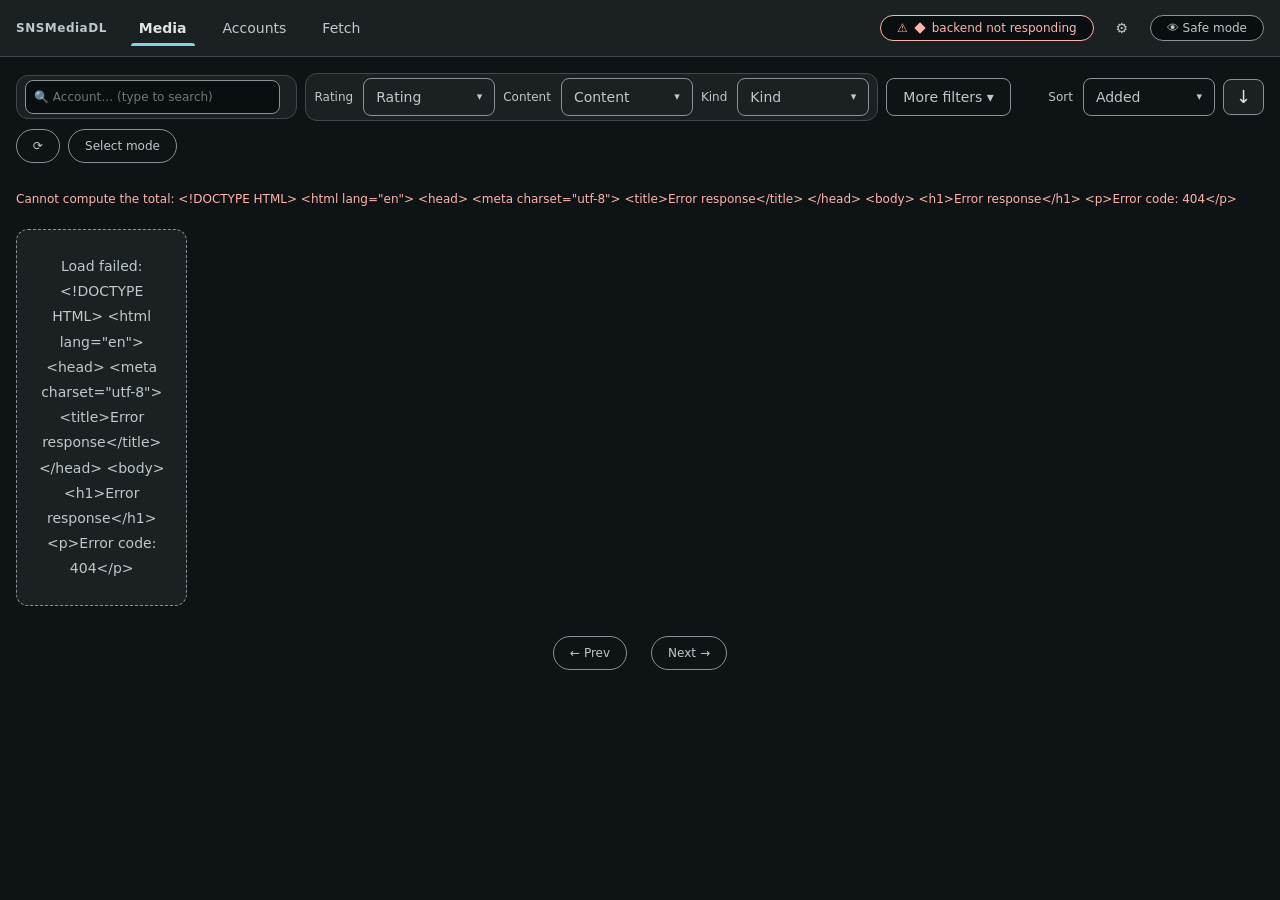
==== commit f224eb88: "feat: 介面三語系（English / 正體中文 / 日本語） GUI 全面 i18n 化，語言在設定面板最上面切，選擇存在後端偏好檔（`prefs.json`） 所以關掉再開還在。**預設是英文" ====
--- a/snsmediadl/web/index.html
+++ b/snsmediadl/web/index.html
@@ -40,10 +40,10 @@
        原本的 Creators（0 筆）與「問題」（失敗 0 筆）已降級 ——
        前者進帳號頁的檢視切換與編輯抽屜，後者進 header 狀態區的 modal。
        兩者都仍在 3 步內到得了（可達性驗算見 UI_導覽結構 第三節）。 -->
-  <nav class="tabs" aria-label="主要導覽">
-    <button class="tab active" data-view="media" aria-current="page">媒體</button>
-    <button class="tab" data-view="accounts">帳號</button>
-    <button class="tab" data-view="fetch">抓取 <span id="fetchBadge" class="badge hidden">0</span></button>
+  <nav class="tabs" data-i18n-aria="nav.main.aria" aria-label="Main navigation">
+    <button class="tab active" data-view="media" aria-current="page" data-i18n="nav.media">Media</button>
+    <button class="tab" data-view="accounts" data-i18n="nav.accounts">Accounts</button>
+    <button class="tab" data-view="fetch"><span data-i18n="nav.fetch">Fetch</span> <span id="fetchBadge" class="badge hidden">0</span></button>
   </nav>
 
   <div class="header-right">
@@ -52,9 +52,10 @@
          像壞掉。 -->
     <button id="activityBtn" class="activity" aria-expanded="false" aria-controls="activityPop">
       <span class="dot" id="activityDot"></span>
-      <span id="activityLabel">背景活動</span>
+      <span id="activityLabel" data-i18n="header.activity">Activity</span>
     </button>
-    <button id="settingsBtn" class="icon-btn" data-tip="設定">⚙<span class="sr-only">設定</span></button>
+    <button id="settingsBtn" class="icon-btn" data-i18n-tip="header.settings" data-tip="Settings">⚙<span
+      class="sr-only" data-i18n="header.settings">Settings</span></button>
     <!-- 產品層摩擦，不准精簡掉。aria-pressed 而不是 checkbox：它的兩個狀態
          在視覺上差很多（關閉時是警示），用按鈕比較好講狀態。 -->
     <button id="safeBtn" class="safe-toggle" aria-pressed="true"></button>
@@ -64,9 +65,9 @@
       <div class="flow" id="flowFetch"></div>
       <div class="flow" id="flowExt"></div>
       <div class="flow-foot">
-        <span id="flowFailed" class="muted">失敗 —</span>
+        <span id="flowFailed" class="muted" data-i18n="header.failed">Failed —</span>
         <span class="spacer"></span>
-        <button id="openProblems" class="ghost small">問題與日誌 ▸</button>
+        <button id="openProblems" class="ghost small" data-i18n="header.problems">Problems & logs ▸</button>
       </div>
     </div>
   </div>
@@ -79,7 +80,8 @@
          只能滾，等於找不到。用原生 datalist —— 鍵盤操作與無障礙由瀏覽器處理。 -->
     <div class="fgroup fgroup-who">
       <input id="fAccountInput" list="fAccountList" type="search"
-             placeholder="🔍 帳號…（打字搜尋）" spellcheck="false" autocomplete="off">
+             data-i18n-ph="media.account.ph" placeholder="🔍 Account… (type to search)"
+             spellcheck="false" autocomplete="off">
       <datalist id="fAccountList"></datalist>
       <span id="fAccountHint" class="muted err"></span>
     </div>
@@ -89,24 +91,24 @@
          內容由 js/views/media.js 用 dom.js 的 multiDrop() 建 —— 值域集中在
          enums.js，寫死在 HTML 裡的話加一個 enum 值要改兩處。 -->
     <div class="fgroup">
-      <span class="ms-label">分級</span><span id="fRating" class="ms-host"></span>
-      <span class="ms-label">類型</span><span id="fContent" class="ms-host"></span>
-      <span class="ms-label">型別</span><span id="fKind" class="ms-host"></span>
+      <span class="ms-label" data-i18n="filter.rating">Rating</span><span id="fRating" class="ms-host"></span>
+      <span class="ms-label" data-i18n="filter.content">Content</span><span id="fContent" class="ms-host"></span>
+      <span class="ms-label" data-i18n="filter.kind">Kind</span><span id="fKind" class="ms-host"></span>
     </div>
 
     <!-- 群 C：在真實資料上鑑別力為零的三個（creator 0 位、狀態全 done、
          評分全 NULL）。**不是藏起來就算了** —— 空的下拉是「假預設用途」，
          看起來可選、點開空無一物。這裡各自寫出為什麼是空的。 -->
     <details class="fmore" id="fMore">
-      <summary>更多篩選</summary>
+      <summary data-i18n="filter.more">More filters</summary>
       <div class="fmore-body">
         <div class="fmore-row">
-          <span>下載狀態</span>
+          <span data-i18n="filter.status">Download status</span>
           <div id="fStatus"></div>
           <em id="fStatusNote" class="muted"></em>
         </div>
         <div class="fmore-row">
-          <span>評分</span>
+          <span data-i18n="filter.stars">Stars</span>
           <div id="fStars"></div>
           <em id="fStarsNote" class="muted"></em>
         </div>
@@ -116,11 +118,12 @@
     <span class="spacer"></span>
     <!-- 排序 = 鍵 + 方向兩個控制項。方向是**獨立、看得見**的按鈕，
          不是「在鍵上再按一次」那種隱藏互動。 -->
-    <span class="ms-label">排序</span>
-    <span id="fSortKey" class="ms-host" data-tip="依什麼排序"></span>
+    <span class="ms-label" data-i18n="sort.label">Sort</span>
+    <span id="fSortKey" class="ms-host" data-i18n-tip="sort.key.tip" data-tip="Sort by"></span>
     <button id="fSortDir" class="dirbtn" aria-live="polite">↓</button>
-    <button id="refresh" class="ghost" data-tip="重新載入目前檢視&#10;（保留篩選與頁碼）">⟳</button>
-    <button id="selectMode" class="ghost">選取模式</button>
+    <button id="refresh" class="ghost" data-i18n-tip="action.refresh.tip"
+            data-tip="Reload this view&#10;(keeps filters and page)">⟳</button>
+    <button id="selectMode" class="ghost" data-i18n="media.selectmode">Select mode</button>
   </div>
 
   <!-- 排序註記。**永遠佔位**，否則切換排序時整個版面會上下跳。
@@ -136,19 +139,20 @@
   <div id="mediaCount" class="count-line muted"></div>
 
   <div id="selBar" class="sel-bar hidden">
-    <span id="selInfo">已選 0 個媒體</span>
-    <button id="selAll" class="ghost">全選本頁</button>
-    <button id="selNone" class="ghost">清除選取</button>
+    <span id="selInfo" data-i18n="media.sel.info">0 media selected</span>
+    <button id="selAll" class="ghost" data-i18n="media.sel.all">Select page</button>
+    <button id="selNone" class="ghost" data-i18n="media.sel.clear">Clear selection</button>
     <span class="spacer"></span>
     <span id="bulkRating" class="ms-host"></span>
     <span id="bulkContent" class="ms-host"></span>
     <span id="bulkStars" class="ms-host"
-          data-tip="五星評分掛在媒體上，選幾個就改幾個&#10;（不像分級會影響整則貼文）"></span>
-    <button id="bulkApply">套用</button>
+          data-i18n-tip="bulk.stars.tip"
+          data-tip="Stars live on the media, so only the ones you picked change.&#10;(Unlike rating, which affects the whole post.)"></span>
+    <button id="bulkApply" data-i18n="bulk.apply">Apply</button>
     <span id="bulkConfirm" class="confirm hidden">
       <b id="bulkConfirmText"></b>
-      <button id="bulkYes">確定</button>
-      <button id="bulkNo" class="ghost">取消</button>
+      <button id="bulkYes" data-i18n="confirm.yes">Confirm</button>
+      <button id="bulkNo" class="ghost" data-i18n="confirm.no">Cancel</button>
     </span>
     <span id="bulkMsg" class="muted"></span>
   </div>
@@ -156,53 +160,67 @@
   <div id="grid" class="grid"></div>
 
   <div class="pager">
-    <button id="prevPage" class="ghost">← 上一頁</button>
+    <button id="prevPage" class="ghost" data-i18n="pager.prev">← Prev</button>
     <span id="pageInfo" class="muted"></span>
-    <button id="nextPage" class="ghost">下一頁 →</button>
+    <button id="nextPage" class="ghost" data-i18n="pager.next">Next →</button>
   </div>
 </section>
 
 <!-- ── 帳號 ── -->
 <section id="view-accounts" class="view hidden">
   <div class="filter-bar">
+    <!-- 檢視切換在**最左端**。它換的是資料集本身（不同的表、不同的 API、
+         不同的可用篩選值域），層級高於篩選與排序 —— 它一變，右邊那些控制項
+         全部失去意義，所以不能擺在被支配者旁邊。閱讀順序 = 支配順序。
+         元件是 M3 single-select segmented button：兩個選項互斥且永遠有一個
+         成立，正是它的用途。「檢視：」前綴刪掉，改掛群組的 aria-label。 -->
+    <div id="aViewMode" class="segmented" role="radiogroup"
+         data-i18n-aria="accounts.view.aria" aria-label="View">
+      <button type="button" role="radio" aria-checked="true" data-mode="accounts" data-i18n="accounts.view.accounts">Accounts</button>
+      <button type="button" role="radio" aria-checked="false" data-mode="creators"
+              tabindex="-1" data-i18n="accounts.view.creators">Creators</button>
+    </div>
+
     <!-- 4,653 筆 —— **搜尋是入口，清單不是**。給它最大寬度。 -->
     <div class="fgroup fgroup-who">
-      <input id="aSearch" type="search" placeholder="🔍 搜尋帳號名稱或 ID…" spellcheck="false">
+      <input id="aSearch" type="search" data-i18n-ph="accounts.search.ph"
+             placeholder="🔍 Search name or ID…" spellcheck="false">
     </div>
 
     <div class="fgroup">
       <!-- 選項帶筆數：選到一個 0 筆的平台會看到空清單，而空清單與「篩選壞了」
            長得一樣。筆數由 /api/accounts/platforms 填。 -->
-      <span id="aPlatform" class="ms-host" data-tip="只看某個平台的帳號"></span>
-      <span id="aSort" class="ms-host" data-tip="排序方式"></span>
+      <span id="aPlatform" class="ms-host" data-i18n-tip="accounts.platform.tip"
+            data-tip="Only accounts on one platform"></span>
       <!-- 「（未設定）」放在值清單的最前面：「哪些我還沒標」才是主要用例。
            選項在 js/views/accounts.js 的 wireAccountFilters()。 -->
       <span id="aDefaultRating" class="ms-host"
-            data-tip="帳號預設分級。會繼承給之後 ingest 的新貼文"></span>
+            data-i18n-tip="accounts.defrating.tip" data-tip="Account default rating. Inherited by newly ingested posts."></span>
       <span id="aDefaultContent" class="ms-host"
-            data-tip="帳號預設類型。會繼承給之後 ingest 的新貼文"></span>
+            data-i18n-tip="accounts.defcontent.tip" data-tip="Account default content type. Inherited by newly ingested posts."></span>
     </div>
 
     <details class="fmore" id="aMore">
-      <summary>更多篩選</summary>
+      <summary data-i18n="filter.more">More filters</summary>
       <div class="fmore-body">
         <div class="fmore-row">
-          <span>我的最愛</span>
-          <label class="chk"><input type="checkbox" id="aFavOnly"> 只看 ♥</label>
-        </div>
-        <div class="fmore-row">
-          <span>評分</span>
+          <span data-i18n="accounts.fav">Favorites</span>
+          <label class="chk"><input type="checkbox" id="aFavOnly"> <span data-i18n="accounts.favonly">Only ♥</span></label>
+        </div>
+        <div class="fmore-row">
+          <span data-i18n="filter.stars">Stars</span>
           <div id="aStars"></div>
         </div>
         <!-- 「只看被忽略的」。放在收納區而不是主篩選列：常態是 0 筆
              （這是新旗標），主列上多一個永遠篩不到東西的下拉是雜訊。 -->
         <div class="fmore-row">
-          <span>忽略</span>
-          <div id="aIgnored" data-tip="被忽略的帳號不列入一鍵更新"></div>
+          <span data-i18n="accounts.ignored">Ignored</span>
+          <div id="aIgnored" data-i18n-tip="accounts.ignored.tip"
+               data-tip="Ignored accounts are skipped by Refresh all"></div>
           <em id="aIgnoredNote" class="muted"></em>
         </div>
         <div class="fmore-row">
-          <span>擷取結果</span>
+          <span data-i18n="accounts.fetchstatus">Fetch result</span>
           <div id="aFetchStatus"></div>
           <em id="aFetchNote" class="muted"></em>
         </div>
@@ -210,23 +228,35 @@
     </details>
 
     <span class="spacer"></span>
-
-    <!-- 帳號與創作者是**同一份資料的兩種分組方式**，不是兩個工作面 ——
-         所以用 radio，不做成第四個 tab。 -->
-    <div class="viewmode" role="radiogroup" aria-label="檢視">
-      <span class="muted">檢視：</span>
-      <label class="chk"><input type="radio" name="aView" value="accounts" checked> 帳號</label>
-      <label class="chk"><input type="radio" name="aView" value="creators"> 創作者</label>
-    </div>
-  </div>
+    <!-- 右端與媒體頁**逐節點相同**：排序鍵 + 方向鈕 + ⟳ + 選取。
+         同一個手勢在兩頁要有同一個意思，否則每次切頁都要重新學一次。 -->
+    <span class="ms-label" data-i18n="sort.label">Sort</span>
+    <span id="aSortKey" class="ms-host" data-i18n-tip="sort.key.tip" data-tip="Sort by"></span>
+    <button id="aSortDir" class="dirbtn" aria-live="polite">↓</button>
+    <button id="aRefresh" class="ghost" data-i18n-tip="action.refresh.tip"
+            data-tip="Reload this view&#10;(keeps filters and page)">⟳</button>
+    <button id="aSelectMode" class="ghost" data-i18n="accounts.selectmode">Select</button>
+  </div>
+
+  <!-- 排序註記。**永遠佔位**，否則切換排序時整個版面會上下跳。
+       `last_fetch` 是唯一非講不可的：後端對它刻意反轉 NULL 規則（升冪時
+       「從沒檢查過」排最前，因為那些最該查）。方向鈕一按就翻，沒有註記的話
+       這看起來像 bug。 -->
+  <div id="aSortNote" class="sort-note"></div>
+
+  <!-- 生效條件。現況只有在**篩到 0 筆**時才把條件串成一句話 —— 也就是說
+       篩到 3,000 筆時完全看不見自己選了什麼，而那正是最容易誤判的情況。 -->
+  <div id="aChipBar" class="chip-bar hidden"></div>
 
   <div class="count-line muted">
     <span id="accountCount"></span>
     <span class="spacer"></span>
     <!-- 同一個畫面上混用兩種儲存模型（♥★ 立即生效 vs 抽屜裡按儲存）
-         一定要宣告，否則使用者會不知道自己剛才那一下有沒有存進去。 -->
-    <span>♥ 與 ★ 點了<b>立即生效</b>；其餘設定在 [編輯] 裡按儲存</span>
-    <button id="aSelectMode" class="ghost">選取</button>
+         一定要宣告，否則使用者會不知道自己剛才那一下有沒有存進去。
+         ⚠ 宣告本身是 A 桶，**只有細節進氣泡** —— 整句收起來就等於沒宣告。 -->
+    <span><span data-i18n="accounts.savemodel">♥★ save instantly, the rest need Save</span><button type="button" class="hintbtn"
+      data-i18n-aria="help.aria" aria-label="Help"
+      data-i18n-tip="accounts.savemodel.tip" data-tip="♥ and ★ on a card are written to the database immediately — there is no Save button.&#10;Rating, content type and creator are edited in the [Edit] drawer and need Save.&#10;Bulk edits are the same: pick first, then Apply.">?</button></span>
   </div>
 
   <!-- 選取與批次。整塊共域 —— 它是一組相關的控制項，而且會整塊出現／消失。
@@ -242,9 +272,9 @@
     <div id="accountList" class="cards"></div>
     <div id="acctSentinel"></div>
     <div class="pager">
-      <button id="aPrev" class="ghost">← 上一頁</button>
+      <button id="aPrev" class="ghost" data-i18n="pager.prev">← Prev</button>
       <span id="aPageInfo" class="muted"></span>
-      <button id="aNext" class="ghost">下一頁 →</button>
+      <button id="aNext" class="ghost" data-i18n="pager.next">Next →</button>
     </div>
   </div>
 
@@ -257,45 +287,52 @@
 <section id="view-fetch" class="view hidden">
   <div class="fetch-grid">
     <div class="fetch-box">
-      <h2>貼網址批次抓
-        <button class="hintbtn" data-tip="一行一個帳號網址（misskey.io / baraag.net / pixiv）。&#10;空白行與 # 開頭會略過。&#10;其他 Fediverse 站台可用 misskey|https://站台/@someone 指定平台。">?</button>
+      <h2><span data-i18n="fetch.paste.title">Batch fetch by URL</span>
+        <button type="button" class="hintbtn" data-i18n-aria="help.aria" aria-label="Help"
+          data-i18n-tip="fetch.paste.tip" data-tip="One account URL per line (misskey.io / baraag.net / pixiv).&#10;Blank lines and lines starting with # are skipped.&#10;For other Fediverse sites use misskey|https://site/@someone.">?</button>
       </h2>
       <textarea id="fetchUrls" rows="7" spellcheck="false"
         placeholder="https://misskey.io/@someone&#10;https://baraag.net/@artist/media&#10;https://www.pixiv.net/users/12345"></textarea>
       <div class="fetch-actions">
-        <label class="chk"><input type="checkbox" id="fetchDownload" checked> 抓完就下載</label>
-        <label class="chk" data-tip="不因碰到已抓過的貼文就停。&#10;用於補抓中間漏掉的">
-          <input type="checkbox" id="fetchFull"> 完整重掃
+        <label class="chk"><input type="checkbox" id="fetchDownload" checked> <span data-i18n="fetch.download">Download after fetch</span></label>
+        <label class="chk" data-i18n-tip="fetch.full.tip" data-tip="Do not stop at posts already fetched.&#10;Use this to fill gaps in the middle.">
+          <input type="checkbox" id="fetchFull"> <span data-i18n="fetch.full">Full rescan</span>
         </label>
         <span class="spacer"></span>
         <!-- 「解析不寫入任何東西」貼著按鈕，**不進氣泡** ——
              它是使用者敢不敢按下去的關鍵。 -->
-        <span class="muted">解析只是預覽，不寫入任何東西</span>
-        <button id="parseUrls">解析</button>
-        <button id="submitUrls" class="primary" disabled>送出</button>
+        <span class="muted" data-i18n="fetch.parse.note">Parsing is a preview. Nothing is written.</span>
+        <button id="parseUrls" data-i18n="fetch.parse">Parse</button>
+        <button id="submitUrls" class="primary" disabled data-i18n="fetch.submit">Submit</button>
       </div>
       <div id="parseResult" class="parse-result"></div>
     </div>
 
     <div class="fetch-box">
-      <h2>一鍵更新</h2>
-      <p class="muted">把資料庫裡<b>追蹤中</b>的帳號各跑一次增量 —— 只抓還沒抓過的。</p>
+      <h2 data-i18n="fetch.refreshall.title">Refresh all</h2>
+      <!-- ⚠️ 強調的詞拆成獨立的 key：三個語系都剛好是「追蹤中」在句首，
+           所以 <b> 留在樣板側、翻譯檔只放純文字（語系檔不准帶標記）。 -->
+      <p class="muted"><b data-i18n="fetch.refreshall.who">Tracked</b><span
+        data-i18n="fetch.refreshall.rest"> accounts, one incremental run each</span><button type="button"
+        class="hintbtn" data-i18n-aria="help.aria" aria-label="Help"
+        data-i18n-tip="fetch.refreshall.tip" data-tip="Incremental: stops at the first known post, nothing is re-fetched.&#10;Ignored and untracked accounts are skipped; each reason is listed when the run finishes.">?</button></p>
       <!-- D2：**90.5% 的帳號 backend 抓不動**。這不是邊緣情況，是多數情況，
            所以在按下去之前就要看得見，不能等送出後逐筆報「跳過」。 -->
-      <div id="refreshScope" class="scope-box">計算中…</div>
+      <div id="refreshScope" class="scope-box" data-i18n="fetch.scope.calc">Calculating…</div>
       <div class="fetch-actions">
-        <label class="chk" data-tip="pixiv 節流很慢（1.8 秒一個請求、併發 1）&#10;一個帳號可能跑很久">
-          <input type="checkbox" id="includePixiv"> 包含 pixiv
+        <label class="chk" data-i18n-tip="fetch.pixiv.tip" data-tip="pixiv is throttled hard (1.8 s per request, concurrency 1).&#10;One account can take a long time.">
+          <input type="checkbox" id="includePixiv"> <span data-i18n="fetch.pixiv">Include pixiv</span>
         </label>
         <span class="spacer"></span>
-        <button id="refreshAll" class="primary">開始更新</button>
+        <button id="refreshAll" class="primary" data-i18n="fetch.start">Start</button>
       </div>
       <div id="refreshResult" class="parse-result"></div>
     </div>
   </div>
 
-  <h2>抓取佇列
-    <button class="hintbtn" data-tip="佇列只在記憶體裡 —— backend 重啟就沒了。&#10;重跑的成本很低（增量），需要時再貼一次即可。">?</button>
+  <h2><span data-i18n="fetch.queue.title">Fetch queue</span>
+    <button type="button" class="hintbtn" data-i18n-aria="help.aria" aria-label="Help"
+      data-i18n-tip="fetch.queue.tip" data-tip="The queue lives in memory only — restarting the backend clears it.&#10;Re-running is cheap (incremental); just paste again when needed.">?</button>
   </h2>
 
   <!-- ③ 結果 + 評價。「跑完了算好還是壞」是這一頁最重要的一題，
@@ -309,18 +346,18 @@
 
   <div class="queue-summary">
     <span id="fetchQueueSummary" class="muted">—</span>
-    <span id="fetchVolatile" class="muted hidden">· 重啟後會清空</span>
-    <span class="spacer"></span>
-    <button id="clearFetchQueue" class="ghost">清空未開始的</button>
-    <button id="clearRateLimit" class="ghost hidden">解除限速標記</button>
+    <span id="fetchVolatile" class="muted hidden" data-i18n="fetch.queue.volatile">· Cleared on restart</span>
+    <span class="spacer"></span>
+    <button id="clearFetchQueue" class="ghost" data-i18n="fetch.queue.clear">Clear pending</button>
+    <button id="clearRateLimit" class="ghost hidden" data-i18n="fetch.ratelimit.clear">Clear rate-limit flags</button>
   </div>
   <div id="fetchProgress" class="progress hidden"><span></span></div>
   <div id="fetchQueue" class="fetch-jobs"></div>
 </section>
 
 <!-- ── 媒體詳情面板 ── -->
-<aside id="detail" class="detail hidden" aria-label="媒體詳情">
-  <button id="closeDetail" class="close" data-tip="關閉（Esc）">×</button>
+<aside id="detail" class="detail hidden" data-i18n-aria="detail.aria" aria-label="Media details">
+  <button id="closeDetail" class="close" data-i18n-tip="detail.close.tip" data-tip="Close (Esc)">×</button>
   <div id="detailBody"></div>
 </aside>
 
--- a/snsmediadl/web/app.css
+++ b/snsmediadl/web/app.css
@@ -464,7 +464,11 @@
   border: 1px solid var(--md-sys-color-outline-variant);
   border-radius: var(--md-sys-shape-corner-medium); padding: 4px 8px;
 }
-.fgroup-who { flex: 1 1 320px; min-width: 260px; }
+/* ⚠️ basis 就是**斷行的依據** —— flex 換行看的是 hypothetical size（basis 被
+   min/max 夾過的值），不是 min-width。basis 留 320 的話，帳號頁在 1440 px
+   基準下右端的 ⟳ 與「選取」會被擠到第二行，排序群組被拆開。
+   grow 仍然是 1，所以寬螢幕上它照樣吃掉剩餘空間，視覺沒有變窄。 */
+.fgroup-who { flex: 1 1 260px; min-width: 260px; }
 .fgroup-who input[type=search] { flex: 1; min-width: 0; }
 
 .fmore { position: relative; }
@@ -670,12 +674,24 @@
                         var(--md-sys-color-error));
 }
 
-/* (?) 說明鈕。低頻的格式規則進氣泡；**約束不進氣泡**（見 index.html 的註解）。 */
+/* (?) 說明鈕。**全站唯一的獨立說明入口符號** —— 不新增第二套。
+   理由三個：專案裡已經有 ?、語意對（? 是使用者主動問，資訊圖示是系統主動說）、
+   字型保證（資訊圖示那個字元在中文 fallback 下常變襯線體或方框）。
+
+   低頻的格式規則與原理進氣泡；**約束、作用範圍、破壞性後果不進氣泡**。 */
 .hintbtn {
+  position: relative;              /* ::before 的命中區靠它定位 */
   background: none; border: 1px solid var(--md-sys-color-outline);
   color: var(--md-sys-color-on-surface-variant);
   width: 18px; height: 18px; border-radius: var(--md-sys-shape-corner-full); padding: 0;
   font: var(--md-sys-typescale-label-small); line-height: 1; vertical-align: middle;
+}
+/* ⚠️ 視覺 18px、命中區 44px。**不可以直接把 width 改成 44px** ——
+   這顆鈕坐在 <h2> 裡，撐大盒子會把整行的行高推開。
+   疊一層透明的 ::before 才能在不動版面的前提下達到觸控目標下限
+   （M3 是 48dp；44 是 WCAG 2.5.8 的下限，這裡取 44 是因為 48 會蓋到隔壁的字）。 */
+.hintbtn::before {
+  content: ""; position: absolute; inset: -13px;
 }
 .hintbtn:hover {
   color: var(--md-sys-color-on-surface);
@@ -1035,7 +1051,89 @@
   font-weight: 700;
 }
 
-.viewmode { display: flex; align-items: center; gap: 8px; }
+/* ── M3 single-select segmented button ── */
+/* 帳號頁的檢視切換（帳號 / 創作者）。兩個選項互斥且**永遠有一個成立** ——
+   那正是 segmented button 的用途，radio + 文字前綴不是。
+
+   ⚠️ 選中態不能只靠顏色。填底（secondary-container）之外還加一個 ✓ ——
+   與 app.css 既有的 ✓ / ⚠ 形狀載體同一套做法。灰階螢幕、色覺差異、
+   以及把亮度調到最低的深夜，靠的都是那個勾。 */
+.segmented {
+  display: inline-flex; align-items: center; overflow: hidden;
+  height: 40px; box-sizing: border-box;
+  /* ⚠️ 外框走 `outline` 不是 `outline-variant`。實測 outline-variant 在 surface
+     上只有 **1.98:1**，達不到 UI 邊界的 3:1（scripts/contrast-pairs.txt 的規則：
+     互動元件邊界走 outline、純裝飾分隔才走 outline-variant）。
+     這個框是「這兩格是同一個控制項」的唯一載體，不能是裝飾級的。 */
+  border: 1px solid var(--md-sys-color-outline);
+  border-radius: var(--md-sys-shape-corner-full);
+}
+.segmented > [role="radio"] {
+  display: inline-flex; align-items: center; gap: 4px;
+  height: 100%; padding: 0 16px; border: 0; border-radius: 0;
+  background: none; color: var(--md-sys-color-on-surface-variant);
+  font: var(--md-sys-typescale-label-large); cursor: pointer;
+}
+/* 分隔線只畫在中間，不是每一格都給外框 —— 兩層框線會讓它看起來像兩顆按鈕。
+   這一條**可以**是 outline-variant：兩格永遠有一格是填底的，真正的分界是
+   那個填色邊緣，這條線只是在補足未選那側。 */
+.segmented > [role="radio"] + [role="radio"] {
+  border-left: 1px solid var(--md-sys-color-outline-variant);
+}
+.segmented > [role="radio"][aria-checked="true"] {
+  background: var(--md-sys-color-secondary-container);
+  color: var(--md-sys-color-on-secondary-container);
+  font-weight: 600;
+}
+/* ⚠️ ✓ 的位置**每一格都保留**，只是沒選中時不畫。只在選中那格長出來的話，
+   兩格的寬度會隨著切換前後跳動 —— 使用者按下去的瞬間另一格自己位移了，
+   那是最容易誤按的一種抖動。M3 的 segmented button 也是這樣預留的。 */
+.segmented > [role="radio"]::before {
+  content: "✓"; width: 1em; visibility: hidden; flex: none;
+}
+.segmented > [role="radio"][aria-checked="true"]::before { visibility: visible; }
+.segmented > [role="radio"]:hover {
+  background: color-mix(in srgb, var(--md-sys-color-on-surface) var(--md-sys-state-hover-opacity),
+                        transparent);
+}
+.segmented > [role="radio"][aria-checked="true"]:hover {
+  background: color-mix(in srgb, var(--md-sys-color-on-secondary-container)
+                        var(--md-sys-state-hover-opacity),
+                        var(--md-sys-color-secondary-container));
+}
+/* 焦點環畫在格子上而不是整個群組：roving tabindex 之下，使用者要看得出
+   焦點落在哪一格，不是「落在這組控制項上的某處」。 */
+.segmented > [role="radio"]:focus-visible {
+  outline: 2px solid var(--md-sys-color-primary); outline-offset: -2px;
+}
+
+/* ── 整組 disabled 的自製下拉與 <details> ── */
+/* 創作者模式下 /api/creators 不吃篩選與排序。**不是隱藏** —— 隱藏會讓人
+   以為控制項不見了（切回來又出現，看起來像閃爍的 bug）。disabled + 原因
+   才回答得了「為什麼現在不能用」。
+
+   ⚠️ 沿用 `button:disabled` 那一套（底 12% / 字 38%），**不是整塊 opacity**：
+   整塊 opacity 會把邊框、文字一起壓掉，結果是「看不出這是什麼」而不是
+   「看得出這個現在不能用」。原生 <details> 沒有 disabled，所以自己畫。 */
+.msdrop.off > summary,
+.fmore.off > summary,
+button[aria-disabled="true"],
+input[aria-disabled="true"] {
+  cursor: not-allowed;
+  background: color-mix(in srgb, var(--md-sys-color-on-surface) 12%, transparent);
+  border-color: transparent;
+  color: color-mix(in srgb, var(--md-sys-color-on-surface) 38%, transparent);
+}
+input[aria-disabled="true"]::placeholder {
+  color: color-mix(in srgb, var(--md-sys-color-on-surface) 38%, transparent);
+}
+/* 沒有 hover 反應本身就是一種回饋：它告訴你這裡按下去不會有事發生。
+   ⚠️ 但**仍然收得到 mouseover** —— 原因就是靠它顯示的，這是不用原生
+   disabled 的整個理由。 */
+.msdrop.off > summary:hover, .fmore.off > summary:hover,
+button[aria-disabled="true"]:hover, input[aria-disabled="true"]:hover {
+  background: color-mix(in srgb, var(--md-sys-color-on-surface) 12%, transparent);
+}
 
 /* ── 詳情面板 ── */
 .detail {
